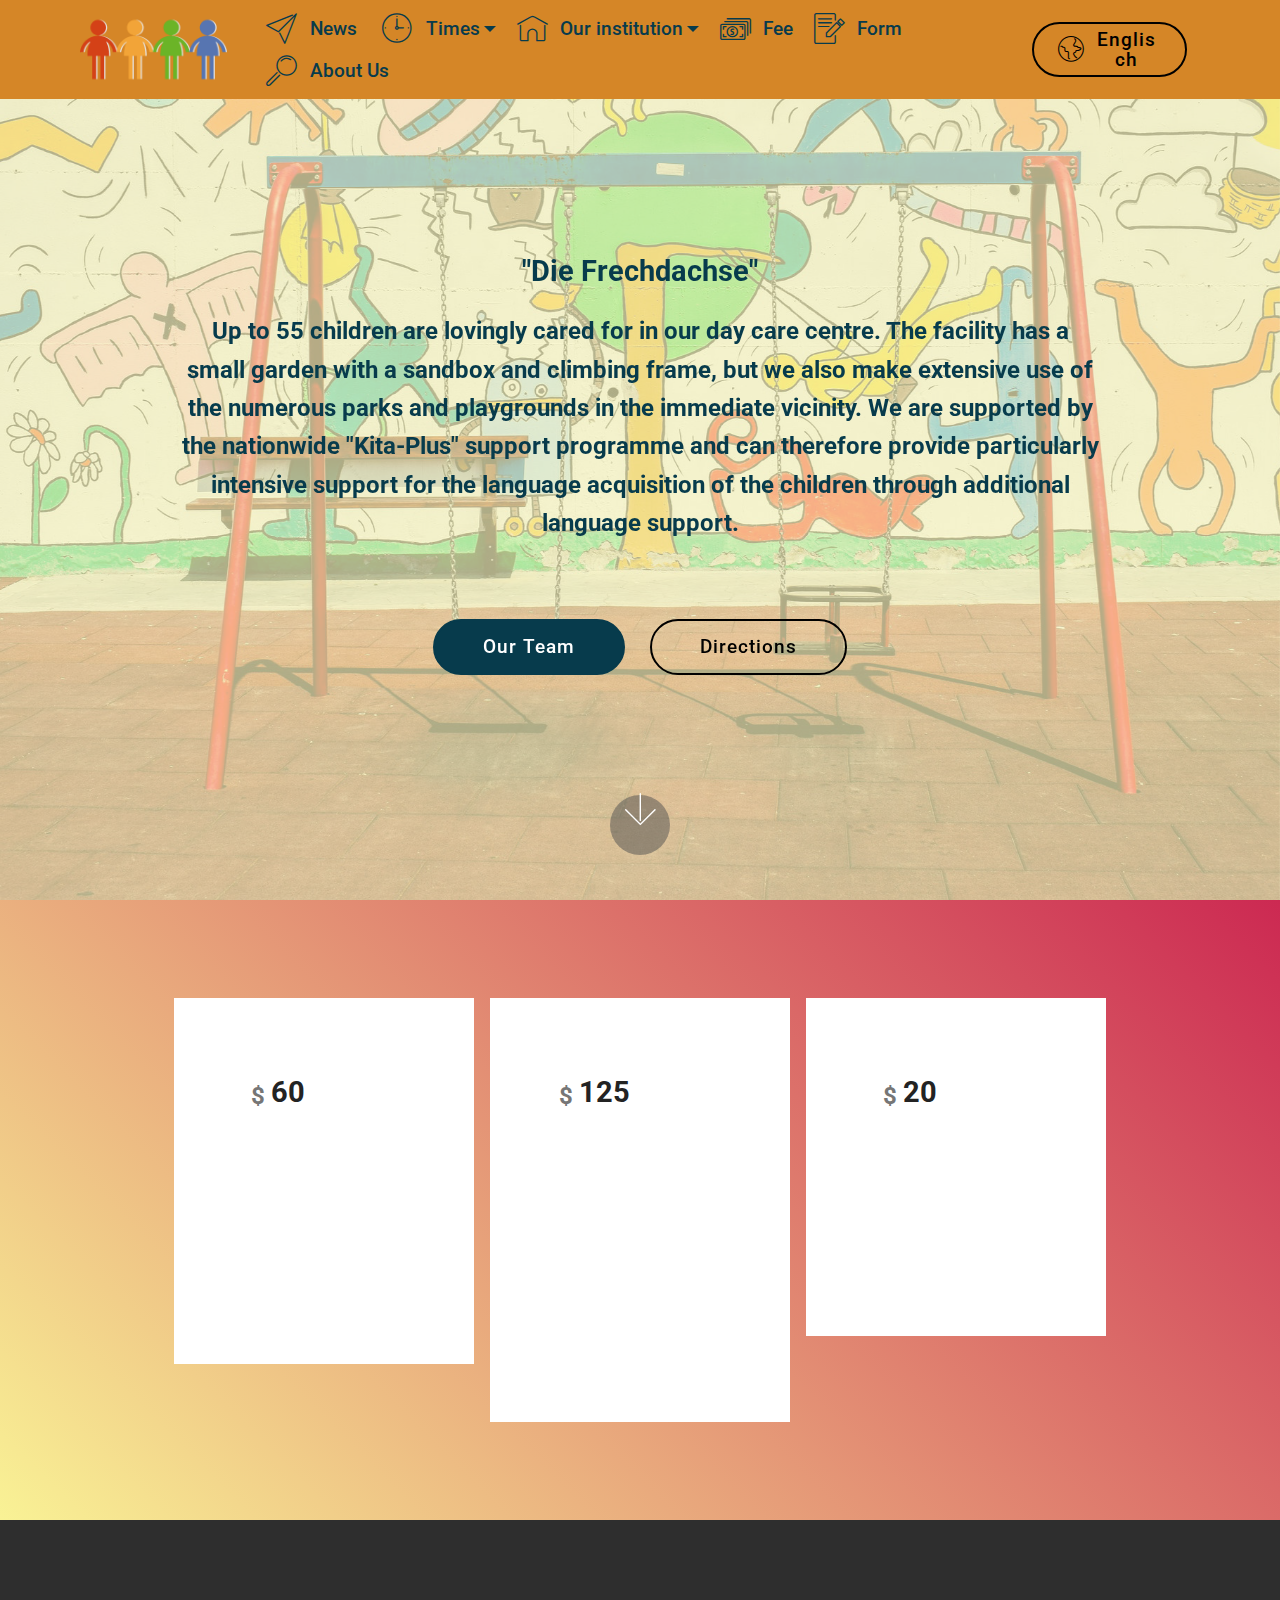
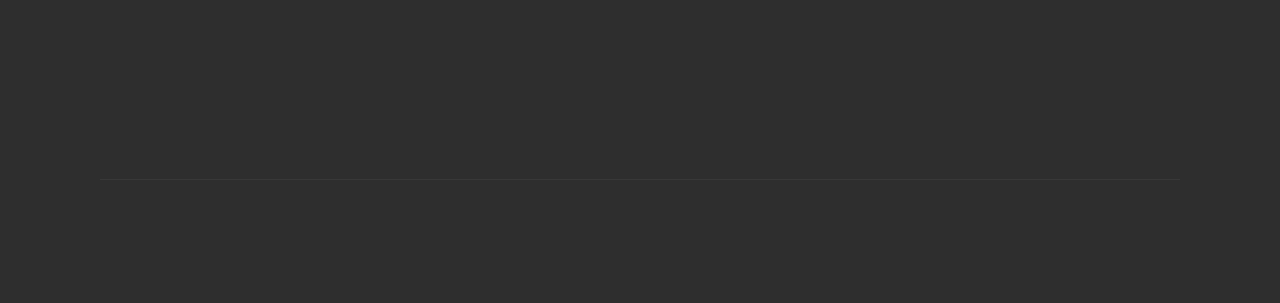
==== index.html @ 017b3588 "create github pages" ====
<!DOCTYPE html>
<html  >
<head>
  <!-- Site made with Mobirise Website Builder v4.11.6, https://mobirise.com -->
  <meta charset="UTF-8">
  <meta http-equiv="X-UA-Compatible" content="IE=edge">
  <meta name="generator" content="Mobirise v4.11.6, mobirise.com">
  <meta name="viewport" content="width=device-width, initial-scale=1, minimum-scale=1">
  <link rel="shortcut icon" href="assets/images/mbr-316x158.png" type="image/x-icon">
  <meta name="description" content="">
  
  <title>Home</title>
  <link rel="stylesheet" href="assets/web/assets/mobirise-icons/mobirise-icons.css">
  <link rel="stylesheet" href="assets/bootstrap/css/bootstrap.min.css">
  <link rel="stylesheet" href="assets/bootstrap/css/bootstrap-grid.min.css">
  <link rel="stylesheet" href="assets/bootstrap/css/bootstrap-reboot.min.css">
  <link rel="stylesheet" href="assets/socicon/css/styles.css">
  <link rel="stylesheet" href="assets/tether/tether.min.css">
  <link rel="stylesheet" href="assets/animatecss/animate.min.css">
  <link rel="stylesheet" href="assets/dropdown/css/style.css">
  <link rel="stylesheet" href="assets/theme/css/style.css">
  <link rel="preload" as="style" href="assets/mobirise/css/mbr-additional.css"><link rel="stylesheet" href="assets/mobirise/css/mbr-additional.css" type="text/css">
  
  
  
</head>
<body>
  <section class="menu cid-qTkzRZLJNu" once="menu" id="menu1-0">

    

    <nav class="navbar navbar-expand beta-menu navbar-dropdown align-items-center navbar-fixed-top navbar-toggleable-sm">
        <button class="navbar-toggler navbar-toggler-right" type="button" data-toggle="collapse" data-target="#navbarSupportedContent" aria-controls="navbarSupportedContent" aria-expanded="false" aria-label="Toggle navigation">
            <div class="hamburger">
                <span></span>
                <span></span>
                <span></span>
                <span></span>
            </div>
        </button>
        <div class="menu-logo">
            <div class="navbar-brand">
                <span class="navbar-logo">
                    <a href="#top">
                         <img src="assets/images/mbr-316x158.png" alt="Mobirise" title="" style="height: 4.6rem;">
                    </a>
                </span>
                
            </div>
        </div>
        <div class="collapse navbar-collapse" id="navbarSupportedContent">
            <ul class="navbar-nav nav-dropdown" data-app-modern-menu="true"><li class="nav-item">
                    <a class="nav-link link text-primary display-4" href="index.html#header2-1"><span class="mbri-paper-plane mbr-iconfont mbr-iconfont-btn"></span>News&nbsp;</a>
                </li><li class="nav-item dropdown"><a class="nav-link link dropdown-toggle text-primary display-4" href="page1.html#pricing-tables3-8" data-toggle="dropdown-submenu" aria-expanded="false"><span class="mbri-clock mbr-iconfont mbr-iconfont-btn"></span>Times</a><div class="dropdown-menu"><a class="dropdown-item text-primary display-4" href="page1.html">Bürozeiten<br></a><a class="dropdown-item text-primary display-4" href="page1.html#pricing-tables3-8">Betreuungszeiten</a><a class="dropdown-item text-primary display-4" href="https://mobirise.com">Schließzeiten</a></div></li><li class="nav-item dropdown"><a class="nav-link link dropdown-toggle text-primary display-4" href="https://mobirise.com" aria-expanded="false" data-toggle="dropdown-submenu"><span class="mbri-home mbr-iconfont mbr-iconfont-btn"></span>Our institution</a><div class="dropdown-menu"><a class="dropdown-item text-primary display-4" href="https://mobirise.com" aria-expanded="false">Beschreibung der Einrichtung und Lage</a><a class="dropdown-item text-primary display-4" href="https://mobirise.com" aria-expanded="false">Pädagogische Konzeption</a><a class="dropdown-item text-primary display-4" href="https://mobirise.com" aria-expanded="false">Verpflegung</a><a class="dropdown-item text-primary display-4" href="https://mobirise.com" aria-expanded="false">Kapazität</a><a class="dropdown-item text-primary display-4" href="https://mobirise.com" aria-expanded="false">Bilingualität</a><a class="dropdown-item text-primary display-4" href="https://mobirise.com" aria-expanded="false">Arbeiten bei uns</a></div></li><li class="nav-item"><a class="nav-link link text-primary display-4" href="index.html#pricing-tables1-6" aria-expanded="false"><span class="mbri-cash mbr-iconfont mbr-iconfont-btn"></span>Fee</a></li><li class="nav-item"><a class="nav-link link text-primary display-4" href="https://mobirise.com" aria-expanded="false"><span class="mbri-edit mbr-iconfont mbr-iconfont-btn"></span>Form</a></li><li class="nav-item"><a class="nav-link link text-primary display-4" href="https://mobirise.com" aria-expanded="false">
                        </a></li>
                <li class="nav-item">
                    <a class="nav-link link text-primary display-4" href="#top"><span class="mbri-search mbr-iconfont mbr-iconfont-btn" style="color: rgb(7, 59, 76);"></span>
                        
                        About Us
                    </a>
                </li></ul>
            <div class="navbar-buttons mbr-section-btn"><a class="btn btn-sm btn-primary-outline display-4" href="https://mobirise.com"><span class="mbri-globe mbr-iconfont mbr-iconfont-btn"></span>
                    
                    Englisch</a></div>
        </div>
    </nav>
</section>

<section class="engine"><a href="https://mobirise.info/m">web design templates</a></section><section class="cid-qTkA127IK8 mbr-fullscreen mbr-parallax-background" id="header2-1">

    

    <div class="mbr-overlay" style="opacity: 0.7; background-color: rgb(247, 243, 189);"></div>

    <div class="container align-center">
        <div class="row justify-content-md-center">
            <div class="mbr-white col-md-10">
                <h1 class="mbr-section-title mbr-bold pb-3 mbr-fonts-style display-1"><br>"Die Frechdachse"</h1>
                
                <p class="mbr-text pb-3 mbr-fonts-style display-5"><strong>Up to 55 children are lovingly cared for in our day care centre. The facility has a small garden with a sandbox and climbing frame, but we also make extensive use of the numerous parks and playgrounds in the immediate vicinity. We are supported by the nationwide "Kita-Plus" support programme and can therefore provide particularly intensive support for the language acquisition of the children through additional language support.<br></strong><br></p>
                <div class="mbr-section-btn"><a class="btn btn-md btn-primary display-4" href="https://mobirise.com">Our Team</a> <a class="btn btn-md btn-primary-outline display-4" href="https://mobirise.com">Directions</a></div>
            </div>
        </div>
    </div>
    <div class="mbr-arrow hidden-sm-down" aria-hidden="true">
        <a href="#next">
            <i class="mbri-down mbr-iconfont"></i>
        </a>
    </div>
</section>

<section class="pricing-table1 cid-rNrJ2rn2WE" id="pricing-tables1-6">

    

    
    <div class="container">
        <div class="media-container-row">

            <div class="plan col-12 mx-2 my-2 justify-content-center col-lg-4">
                <div class="plan-header text-center pt-5">
                    <h3 class="plan-title mbr-fonts-style display-5">
                        Vormittag</h3>
                    <div class="plan-price">
                        <span class="price-value mbr-fonts-style display-5">
                            $
                        </span>
                        <span class="price-figure mbr-fonts-style display-1">60</span>
                        <small class="price-term mbr-fonts-style display-7">
                            pro Monat
                        </small>
                    </div>
                </div>
                <div class="plan-body pb-5">
                    <div class="plan-list align-center">
                        <ul class="list-group list-group-flush mbr-fonts-style display-7">
                            <li class="list-group-item"><span style="font-size: 1.2rem;">+ Frühstück<br></span>+ Betreuung<br>+ Bastelgeld</li>
                        </ul>
                    </div>
                    <div class="mbr-section-btn text-center pt-4">
                        <a href="https://mobirise.co" class="btn btn-primary display-4">JETZT KAUFEN</a>
                    </div>
                </div>
            </div>

            <div class="plan col-12 mx-2 my-2 justify-content-center col-lg-4">
                <div class="plan-header text-center pt-5">
                    <h3 class="plan-title mbr-fonts-style display-5">
                        Ganztag</h3>
                    <div class="plan-price">
                        <span class="price-value mbr-fonts-style display-5">
                            $
                        </span>
                        <span class="price-figure mbr-fonts-style display-1">125</span>
                        <small class="price-term mbr-fonts-style display-7">
                            pro Monat</small>
                    </div>
                </div>
                <div class="plan-body pb-5">
                    <div class="plan-list align-center">
                        <ul class="list-group list-group-flush mbr-fonts-style display-7">
                            <li class="list-group-item">+ Frühstück<br>+ Mittagessen<br>+ Snacks<br>+ Betreuung<br>+ Bastelgeld</li>
                        </ul>
                    </div>
                    <div class="mbr-section-btn text-center pt-4">
                        <a href="https://mobirise.co" class="btn btn-primary display-4">JETZT KAUFEN</a>
                    </div>
                </div>
            </div>

            <div class="plan col-12 mx-2 my-2 justify-content-center col-lg-4">
                <div class="plan-header text-center pt-5">
                    <h3 class="plan-title mbr-fonts-style display-5">
                        Früh- &amp; Spätbetreuung</h3>
                    <div class="plan-price">
                        <span class="price-value mbr-fonts-style display-5">
                            $
                        </span>
                        <span class="price-figure mbr-fonts-style display-1">20</span>
                        <small class="price-term mbr-fonts-style display-7">
                            pro Monat</small>
                    </div>
                </div>
                <div class="plan-body pb-5">
                    <div class="plan-list align-center">
                        <ul class="list-group list-group-flush mbr-fonts-style display-7">
                            <li class="list-group-item">+ Snack<br>+ Betreuung</li>
                        </ul>
                    </div>
                    <div class="mbr-section-btn text-center pt-4">
                        <a href="https://mobirise.co" class="btn btn-primary display-4">JETZT KAUFEN</a>
                    </div>
                </div>
            </div>

            
        </div>
    </div>
</section>

<section class="cid-qTkAaeaxX5" id="footer1-2">

    

    

    <div class="container">
        <div class="media-container-row content text-white">
            <div class="col-12 col-md-3">
                <div class="media-wrap">
                    <a href="https://mobirise.com/">
                        <img src="assets/images/kindergarten-logo-vorlagen-56473-274.jpg-bilder-freistellen-online.de-192x153.png" alt="Mobirise" title="">
                    </a>
                </div>
            </div>
            <div class="col-12 col-md-3 mbr-fonts-style display-7">
                <h5 class="pb-3">
                    Address
                </h5>
                <p class="mbr-text">
                    1234 Street Name
                    <br>City, AA 99999
                </p>
            </div>
            <div class="col-12 col-md-3 mbr-fonts-style display-7">
                <h5 class="pb-3">
                    Contacts
                </h5>
                <p class="mbr-text">
                    Email: support@mobirise.com
                    <br>Phone: +1 (0) 000 0000 001
                    <br>Fax: +1 (0) 000 0000 002
                </p>
            </div>
            <div class="col-12 col-md-3 mbr-fonts-style display-7">
                <h5 class="pb-3"></h5>
                <p class="mbr-text"></p>
            </div>
        </div>
        <div class="footer-lower">
            <div class="media-container-row">
                <div class="col-sm-12">
                    <hr>
                </div>
            </div>
            <div class="media-container-row mbr-white">
                <div class="col-sm-6 copyright">
                    <p class="mbr-text mbr-fonts-style display-7">
                        © Copyright 2017 Mobirise - All Rights Reserved
                    </p>
                </div>
                <div class="col-md-6">
                    <div class="social-list align-right">
                        <div class="soc-item">
                            <a href="https://twitter.com/mobirise" target="_blank">
                                <span class="socicon-twitter socicon mbr-iconfont mbr-iconfont-social"></span>
                            </a>
                        </div>
                        <div class="soc-item">
                            <a href="https://www.facebook.com/pages/Mobirise/1616226671953247" target="_blank">
                                <span class="socicon-facebook socicon mbr-iconfont mbr-iconfont-social"></span>
                            </a>
                        </div>
                        <div class="soc-item">
                            <a href="https://www.youtube.com/c/mobirise" target="_blank">
                                <span class="socicon-youtube socicon mbr-iconfont mbr-iconfont-social"></span>
                            </a>
                        </div>
                        <div class="soc-item">
                            <a href="https://instagram.com/mobirise" target="_blank">
                                <span class="socicon-instagram socicon mbr-iconfont mbr-iconfont-social"></span>
                            </a>
                        </div>
                        <div class="soc-item">
                            <a href="https://plus.google.com/u/0/+Mobirise" target="_blank">
                                <span class="socicon-googleplus socicon mbr-iconfont mbr-iconfont-social"></span>
                            </a>
                        </div>
                        <div class="soc-item">
                            <a href="https://www.behance.net/Mobirise" target="_blank">
                                <span class="socicon-behance socicon mbr-iconfont mbr-iconfont-social"></span>
                            </a>
                        </div>
                    </div>
                </div>
            </div>
        </div>
    </div>
</section>


  <script src="assets/web/assets/jquery/jquery.min.js"></script>
  <script src="assets/popper/popper.min.js"></script>
  <script src="assets/bootstrap/js/bootstrap.min.js"></script>
  <script src="assets/smoothscroll/smooth-scroll.js"></script>
  <script src="assets/tether/tether.min.js"></script>
  <script src="assets/touchswipe/jquery.touch-swipe.min.js"></script>
  <script src="assets/viewportchecker/jquery.viewportchecker.js"></script>
  <script src="assets/parallax/jarallax.min.js"></script>
  <script src="assets/dropdown/js/nav-dropdown.js"></script>
  <script src="assets/dropdown/js/navbar-dropdown.js"></script>
  <script src="assets/theme/js/script.js"></script>
  
  
 <div id="scrollToTop" class="scrollToTop mbr-arrow-up"><a style="text-align: center;"><i class="mbr-arrow-up-icon mbr-arrow-up-icon-cm cm-icon cm-icon-smallarrow-up"></i></a></div>
    <input name="animation" type="hidden">
  </body>
</html>
---- assets/web/assets/mobirise-icons/mobirise-icons.css ----
@font-face {
  font-family: 'MobiriseIcons';
  src:  url('mobirise-icons.eot?spat4u');
  src:  url('mobirise-icons.eot?spat4u#iefix') format('embedded-opentype'),
    url('mobirise-icons.ttf?spat4u') format('truetype'),
    url('mobirise-icons.woff?spat4u') format('woff'),
    url('mobirise-icons.svg?spat4u#MobiriseIcons') format('svg');
  font-weight: normal;
  font-style: normal;
  font-display: swap;
}

[class^="mbri-"], [class*=" mbri-"] {
  /* use !important to prevent issues with browser extensions that change fonts */
  font-family: MobiriseIcons !important;
  speak: none;
  font-style: normal;
  font-weight: normal;
  font-variant: normal;
  text-transform: none;
  line-height: 1;

  /* Better Font Rendering =========== */
  -webkit-font-smoothing: antialiased;
  -moz-osx-font-smoothing: grayscale;
}

.mbri-add-submenu:before {
  content: "\e900";
}
.mbri-alert:before {
  content: "\e901";
}
.mbri-align-center:before {
  content: "\e902";
}
.mbri-align-justify:before {
  content: "\e903";
}
.mbri-align-left:before {
  content: "\e904";
}
.mbri-align-right:before {
  content: "\e905";
}
.mbri-android:before {
  content: "\e906";
}
.mbri-apple:before {
  content: "\e907";
}
.mbri-arrow-down:before {
  content: "\e908";
}
.mbri-arrow-next:before {
  content: "\e909";
}
.mbri-arrow-prev:before {
  content: "\e90a";
}
.mbri-arrow-up:before {
  content: "\e90b";
}
.mbri-bold:before {
  content: "\e90c";
}
.mbri-bookmark:before {
  content: "\e90d";
}
.mbri-bootstrap:before {
  content: "\e90e";
}
.mbri-briefcase:before {
  content: "\e90f";
}
.mbri-browse:before {
  content: "\e910";
}
.mbri-bulleted-list:before {
  content: "\e911";
}
.mbri-calendar:before {
  content: "\e912";
}
.mbri-camera:before {
  content: "\e913";
}
.mbri-cart-add:before {
  content: "\e914";
}
.mbri-cart-full:before {
  content: "\e915";
}
.mbri-cash:before {
  content: "\e916";
}
.mbri-change-style:before {
  content: "\e917";
}
.mbri-chat:before {
  content: "\e918";
}
.mbri-clock:before {
  content: "\e919";
}
.mbri-close:before {
  content: "\e91a";
}
.mbri-cloud:before {
  content: "\e91b";
}
.mbri-code:before {
  content: "\e91c";
}
.mbri-contact-form:before {
  content: "\e91d";
}
.mbri-credit-card:before {
  content: "\e91e";
}
.mbri-cursor-click:before {
  content: "\e91f";
}
.mbri-cust-feedback:before {
  content: "\e920";
}
.mbri-database:before {
  content: "\e921";
}
.mbri-delivery:before {
  content: "\e922";
}
.mbri-desktop:before {
  content: "\e923";
}
.mbri-devices:before {
  content: "\e924";
}
.mbri-down:before {
  content: "\e925";
}
.mbri-download:before {
  content: "\e989";
}
.mbri-drag-n-drop:before {
  content: "\e927";
}
.mbri-drag-n-drop2:before {
  content: "\e928";
}
.mbri-edit:before {
  content: "\e929";
}
.mbri-edit2:before {
  content: "\e92a";
}
.mbri-error:before {
  content: "\e92b";
}
.mbri-extension:before {
  content: "\e92c";
}
.mbri-features:before {
  content: "\e92d";
}
.mbri-file:before {
  content: "\e92e";
}
.mbri-flag:before {
  content: "\e92f";
}
.mbri-folder:before {
  content: "\e930";
}
.mbri-gift:before {
  content: "\e931";
}
.mbri-github:before {
  content: "\e932";
}
.mbri-globe:before {
  content: "\e933";
}
.mbri-globe-2:before {
  content: "\e934";
}
.mbri-growing-chart:before {
  content: "\e935";
}
.mbri-hearth:before {
  content: "\e936";
}
.mbri-help:before {
  content: "\e937";
}
.mbri-home:before {
  content: "\e938";
}
.mbri-hot-cup:before {
  content: "\e939";
}
.mbri-idea:before {
  content: "\e93a";
}
.mbri-image-gallery:before {
  content: "\e93b";
}
.mbri-image-slider:before {
  content: "\e93c";
}
.mbri-info:before {
  content: "\e93d";
}
.mbri-italic:before {
  content: "\e93e";
}
.mbri-key:before {
  content: "\e93f";
}
.mbri-laptop:before {
  content: "\e940";
}
.mbri-layers:before {
  content: "\e941";
}
.mbri-left-right:before {
  content: "\e942";
}
.mbri-left:before {
  content: "\e943";
}
.mbri-letter:before {
  content: "\e944";
}
.mbri-like:before {
  content: "\e945";
}
.mbri-link:before {
  content: "\e946";
}
.mbri-lock:before {
  content: "\e947";
}
.mbri-login:before {
  content: "\e948";
}
.mbri-logout:before {
  content: "\e949";
}
.mbri-magic-stick:before {
  content: "\e94a";
}
.mbri-map-pin:before {
  content: "\e94b";
}
.mbri-menu:before {
  content: "\e94c";
}
.mbri-mobile:before {
  content: "\e94d";
}
.mbri-mobile2:before {
  content: "\e94e";
}
.mbri-mobirise:before {
  content: "\e94f";
}
.mbri-more-horizontal:before {
  content: "\e950";
}
.mbri-more-vertical:before {
  content: "\e951";
}
.mbri-music:before {
  content: "\e952";
}
.mbri-new-file:before {
  content: "\e953";
}
.mbri-numbered-list:before {
  content: "\e954";
}
.mbri-opened-folder:before {
  content: "\e955";
}
.mbri-pages:before {
  content: "\e956";
}
.mbri-paper-plane:before {
  content: "\e957";
}
.mbri-paperclip:before {
  content: "\e958";
}
.mbri-photo:before {
  content: "\e959";
}
.mbri-photos:before {
  content: "\e95a";
}
.mbri-pin:before {
  content: "\e95b";
}
.mbri-play:before {
  content: "\e95c";
}
.mbri-plus:before {
  content: "\e95d";
}
.mbri-preview:before {
  content: "\e95e";
}
.mbri-print:before {
  content: "\e95f";
}
.mbri-protect:before {
  content: "\e960";
}
.mbri-question:before {
  content: "\e961";
}
.mbri-quote-left:before {
  content: "\e962";
}
.mbri-quote-right:before {
  content: "\e963";
}
.mbri-refresh:before {
  content: "\e964";
}
.mbri-responsive:before {
  content: "\e965";
}
.mbri-right:before {
  content: "\e966";
}
.mbri-rocket:before {
  content: "\e967";
}
.mbri-sad-face:before {
  content: "\e968";
}
.mbri-sale:before {
  content: "\e969";
}
.mbri-save:before {
  content: "\e96a";
}
.mbri-search:before {
  content: "\e96b";
}
.mbri-setting:before {
  content: "\e96c";
}
.mbri-setting2:before {
  content: "\e96d";
}
.mbri-setting3:before {
  content: "\e96e";
}
.mbri-share:before {
  content: "\e96f";
}
.mbri-shopping-bag:before {
  content: "\e970";
}
.mbri-shopping-basket:before {
  content: "\e971";
}
.mbri-shopping-cart:before {
  content: "\e972";
}
.mbri-sites:before {
  content: "\e973";
}
.mbri-smile-face:before {
  content: "\e974";
}
.mbri-speed:before {
  content: "\e975";
}
.mbri-star:before {
  content: "\e976";
}
.mbri-success:before {
  content: "\e977";
}
.mbri-sun:before {
  content: "\e978";
}
.mbri-sun2:before {
  content: "\e979";
}
.mbri-tablet:before {
  content: "\e97a";
}
.mbri-tablet-vertical:before {
  content: "\e97b";
}
.mbri-target:before {
  content: "\e97c";
}
.mbri-timer:before {
  content: "\e97d";
}
.mbri-to-ftp:before {
  content: "\e97e";
}
.mbri-to-local-drive:before {
  content: "\e97f";
}
.mbri-touch-swipe:before {
  content: "\e980";
}
.mbri-touch:before {
  content: "\e981";
}
.mbri-trash:before {
  content: "\e982";
}
.mbri-underline:before {
  content: "\e983";
}
.mbri-unlink:before {
  content: "\e984";
}
.mbri-unlock:before {
  content: "\e985";
}
.mbri-up-down:before {
  content: "\e986";
}
.mbri-up:before {
  content: "\e987";
}
.mbri-update:before {
  content: "\e988";
}
.mbri-upload:before {
 content: "\e926"; 
}
.mbri-user:before {
  content: "\e98a";
}
.mbri-user2:before {
  content: "\e98b";
}
.mbri-users:before {
  content: "\e98c";
}
.mbri-video:before {
  content: "\e98d";
}
.mbri-video-play:before {
  content: "\e98e";
}
.mbri-watch:before {
  content: "\e98f";
}
.mbri-website-theme:before {
  content: "\e990";
}
.mbri-wifi:before {
  content: "\e991";
}
.mbri-windows:before {
  content: "\e992";
}
.mbri-zoom-out:before {
  content: "\e993";
}
.mbri-redo:before {
  content: "\e994";
}
.mbri-undo:before {
  content: "\e995";
}
---- assets/socicon/css/styles.css ----
@charset "UTF-8";

@font-face {
  font-family: "socicon";
  src:url("../fonts/socicon.eot");
  src:url("../fonts/socicon.eot?#iefix") format("embedded-opentype"),
    url("../fonts/socicon.woff") format("woff"),
    url("../fonts/socicon.ttf") format("truetype"),
    url("../fonts/socicon.svg#socicon") format("svg");
  font-weight: normal;
  font-style: normal;
  font-display:swap;
}

[data-icon]:before {
  font-family: "socicon" !important;
  content: attr(data-icon);
  font-style: normal !important;
  font-weight: normal !important;
  font-variant: normal !important;
  text-transform: none !important;
  speak: none;
  line-height: 1;
  -webkit-font-smoothing: antialiased;
  -moz-osx-font-smoothing: grayscale;
}

[class^="socicon-"]:before,
[class*=" socicon-"]:before {
  font-family: "socicon" !important;
  font-style: normal !important;
  font-weight: normal !important;
  font-variant: normal !important;
  text-transform: none !important;
  speak: none;
  line-height: 1;
  -webkit-font-smoothing: antialiased;
  -moz-osx-font-smoothing: grayscale;
}

.socicon-modelmayhem:before {
  content: "\e000";
}
.socicon-mixcloud:before {
  content: "\e001";
}
.socicon-drupal:before {
  content: "\e002";
}
.socicon-swarm:before {
  content: "\e003";
}
.socicon-istock:before {
  content: "\e004";
}
.socicon-yammer:before {
  content: "\e005";
}
.socicon-ello:before {
  content: "\e006";
}
.socicon-stackoverflow:before {
  content: "\e007";
}
.socicon-persona:before {
  content: "\e008";
}
.socicon-triplej:before {
  content: "\e009";
}
.socicon-houzz:before {
  content: "\e00a";
}
.socicon-rss:before {
  content: "\e00b";
}
.socicon-paypal:before {
  content: "\e00c";
}
.socicon-odnoklassniki:before {
  content: "\e00d";
}
.socicon-airbnb:before {
  content: "\e00e";
}
.socicon-periscope:before {
  content: "\e00f";
}
.socicon-outlook:before {
  content: "\e010";
}
.socicon-coderwall:before {
  content: "\e011";
}
.socicon-tripadvisor:before {
  content: "\e012";
}
.socicon-appnet:before {
  content: "\e013";
}
.socicon-goodreads:before {
  content: "\e014";
}
.socicon-tripit:before {
  content: "\e015";
}
.socicon-lanyrd:before {
  content: "\e016";
}
.socicon-slideshare:before {
  content: "\e017";
}
.socicon-buffer:before {
  content: "\e018";
}
.socicon-disqus:before {
  content: "\e019";
}
.socicon-vkontakte:before {
  content: "\e01a";
}
.socicon-whatsapp:before {
  content: "\e01b";
}
.socicon-patreon:before {
  content: "\e01c";
}
.socicon-storehouse:before {
  content: "\e01d";
}
.socicon-pocket:before {
  content: "\e01e";
}
.socicon-mail:before {
  content: "\e01f";
}
.socicon-blogger:before {
  content: "\e020";
}
.socicon-technorati:before {
  content: "\e021";
}
.socicon-reddit:before {
  content: "\e022";
}
.socicon-dribbble:before {
  content: "\e023";
}
.socicon-stumbleupon:before {
  content: "\e024";
}
.socicon-digg:before {
  content: "\e025";
}
.socicon-envato:before {
  content: "\e026";
}
.socicon-behance:before {
  content: "\e027";
}
.socicon-delicious:before {
  content: "\e028";
}
.socicon-deviantart:before {
  content: "\e029";
}
.socicon-forrst:before {
  content: "\e02a";
}
.socicon-play:before {
  content: "\e02b";
}
.socicon-zerply:before {
  content: "\e02c";
}
.socicon-wikipedia:before {
  content: "\e02d";
}
.socicon-apple:before {
  content: "\e02e";
}
.socicon-flattr:before {
  content: "\e02f";
}
.socicon-github:before {
  content: "\e030";
}
.socicon-renren:before {
  content: "\e031";
}
.socicon-friendfeed:before {
  content: "\e032";
}
.socicon-newsvine:before {
  content: "\e033";
}
.socicon-identica:before {
  content: "\e034";
}
.socicon-bebo:before {
  content: "\e035";
}
.socicon-zynga:before {
  content: "\e036";
}
.socicon-steam:before {
  content: "\e037";
}
.socicon-xbox:before {
  content: "\e038";
}
.socicon-windows:before {
  content: "\e039";
}
.socicon-qq:before {
  content: "\e03a";
}
.socicon-douban:before {
  content: "\e03b";
}
.socicon-meetup:before {
  content: "\e03c";
}
.socicon-playstation:before {
  content: "\e03d";
}
.socicon-android:before {
  content: "\e03e";
}
.socicon-snapchat:before {
  content: "\e03f";
}
.socicon-twitter:before {
  content: "\e040";
}
.socicon-facebook:before {
  content: "\e041";
}
.socicon-googleplus:before {
  content: "\e042";
}
.socicon-pinterest:before {
  content: "\e043";
}
.socicon-foursquare:before {
  content: "\e044";
}
.socicon-yahoo:before {
  content: "\e045";
}
.socicon-skype:before {
  content: "\e046";
}
.socicon-yelp:before {
  content: "\e047";
}
.socicon-feedburner:before {
  content: "\e048";
}
.socicon-linkedin:before {
  content: "\e049";
}
.socicon-viadeo:before {
  content: "\e04a";
}
.socicon-xing:before {
  content: "\e04b";
}
.socicon-myspace:before {
  content: "\e04c";
}
.socicon-soundcloud:before {
  content: "\e04d";
}
.socicon-spotify:before {
  content: "\e04e";
}
.socicon-grooveshark:before {
  content: "\e04f";
}
.socicon-lastfm:before {
  content: "\e050";
}
.socicon-youtube:before {
  content: "\e051";
}
.socicon-vimeo:before {
  content: "\e052";
}
.socicon-dailymotion:before {
  content: "\e053";
}
.socicon-vine:before {
  content: "\e054";
}
.socicon-flickr:before {
  content: "\e055";
}
.socicon-500px:before {
  content: "\e056";
}
.socicon-wordpress:before {
  content: "\e058";
}
.socicon-tumblr:before {
  content: "\e059";
}
.socicon-twitch:before {
  content: "\e05a";
}
.socicon-8tracks:before {
  content: "\e05b";
}
.socicon-amazon:before {
  content: "\e05c";
}
.socicon-icq:before {
  content: "\e05d";
}
.socicon-smugmug:before {
  content: "\e05e";
}
.socicon-ravelry:before {
  content: "\e05f";
}
.socicon-weibo:before {
  content: "\e060";
}
.socicon-baidu:before {
  content: "\e061";
}
.socicon-angellist:before {
  content: "\e062";
}
.socicon-ebay:before {
  content: "\e063";
}
.socicon-imdb:before {
  content: "\e064";
}
.socicon-stayfriends:before {
  content: "\e065";
}
.socicon-residentadvisor:before {
  content: "\e066";
}
.socicon-google:before {
  content: "\e067";
}
.socicon-yandex:before {
  content: "\e068";
}
.socicon-sharethis:before {
  content: "\e069";
}
.socicon-bandcamp:before {
  content: "\e06a";
}
.socicon-itunes:before {
  content: "\e06b";
}
.socicon-deezer:before {
  content: "\e06c";
}
.socicon-telegram:before {
  content: "\e06e";
}
.socicon-openid:before {
  content: "\e06f";
}
.socicon-amplement:before {
  content: "\e070";
}
.socicon-viber:before {
  content: "\e071";
}
.socicon-zomato:before {
  content: "\e072";
}
.socicon-draugiem:before {
  content: "\e074";
}
.socicon-endomodo:before {
  content: "\e075";
}
.socicon-filmweb:before {
  content: "\e076";
}
.socicon-stackexchange:before {
  content: "\e077";
}
.socicon-wykop:before {
  content: "\e078";
}
.socicon-teamspeak:before {
  content: "\e079";
}
.socicon-teamviewer:before {
  content: "\e07a";
}
.socicon-ventrilo:before {
  content: "\e07b";
}
.socicon-younow:before {
  content: "\e07c";
}
.socicon-raidcall:before {
  content: "\e07d";
}
.socicon-mumble:before {
  content: "\e07e";
}
.socicon-medium:before {
  content: "\e06d";
}
.socicon-bebee:before {
  content: "\e07f";
}
.socicon-hitbox:before {
  content: "\e080";
}
.socicon-reverbnation:before {
  content: "\e081";
}
.socicon-formulr:before {
  content: "\e082";
}
.socicon-instagram:before {
  content: "\e057";
}
.socicon-battlenet:before {
  content: "\e083";
}
.socicon-chrome:before {
  content: "\e084";
}
.socicon-discord:before {
  content: "\e086";
}
.socicon-issuu:before {
  content: "\e087";
}
.socicon-macos:before {
  content: "\e088";
}
.socicon-firefox:before {
  content: "\e089";
}
.socicon-opera:before {
  content: "\e08d";
}
.socicon-keybase:before {
  content: "\e090";
}
.socicon-alliance:before {
  content: "\e091";
}
.socicon-livejournal:before {
  content: "\e092";
}
.socicon-googlephotos:before {
  content: "\e093";
}
.socicon-horde:before {
  content: "\e094";
}
.socicon-etsy:before {
  content: "\e095";
}
.socicon-zapier:before {
  content: "\e096";
}
.socicon-google-scholar:before {
  content: "\e097";
}
.socicon-researchgate:before {
  content: "\e098";
}
.socicon-wechat:before {
  content: "\e099";
}
.socicon-strava:before {
  content: "\e09a";
}
.socicon-line:before {
  content: "\e09b";
}
.socicon-lyft:before {
  content: "\e09c";
}
.socicon-uber:before {
  content: "\e09d";
}
.socicon-songkick:before {
  content: "\e09e";
}
.socicon-viewbug:before {
  content: "\e09f";
}
.socicon-googlegroups:before {
  content: "\e0a0";
}
.socicon-quora:before {
  content: "\e073";
}
.socicon-diablo:before {
  content: "\e085";
}
.socicon-blizzard:before {
  content: "\e0a1";
}
.socicon-hearthstone:before {
  content: "\e08b";
}
.socicon-heroes:before {
  content: "\e08a";
}
.socicon-overwatch:before {
  content: "\e08c";
}
.socicon-warcraft:before {
  content: "\e08e";
}
.socicon-starcraft:before {
  content: "\e08f";
}
.socicon-beam:before {
  content: "\e0a2";
}
.socicon-curse:before {
  content: "\e0a3";
}
.socicon-player:before {
  content: "\e0a4";
}
.socicon-streamjar:before {
  content: "\e0a5";
}
.socicon-nintendo:before {
  content: "\e0a6";
}
.socicon-hellocoton:before {
  content: "\e0a7";
}
---- assets/dropdown/css/style.css ----
.navbar-dropdown {
  left: 0;
  padding: 0;
  position: absolute;
  right: 0;
  top: 0;
  transition: all 0.45s ease;
  z-index: 1030;
  background: #282828; }
  .navbar-dropdown .navbar-logo {
    margin-right: 0.8rem;
    transition: margin 0.3s ease-in-out;
    vertical-align: middle; }
    .navbar-dropdown .navbar-logo img {
      height: 3.125rem;
      transition: all 0.3s ease-in-out; }
    .navbar-dropdown .navbar-logo.mbr-iconfont {
      font-size: 3.125rem;
      line-height: 3.125rem; }
  .navbar-dropdown .navbar-caption {
    font-weight: 700;
    white-space: normal;
    vertical-align: -4px;
    line-height: 3.125rem !important; }
    .navbar-dropdown .navbar-caption, .navbar-dropdown .navbar-caption:hover {
      color: inherit;
      text-decoration: none; }
  .navbar-dropdown .mbr-iconfont + .navbar-caption {
    vertical-align: -1px; }
  .navbar-dropdown.navbar-fixed-top {
    position: fixed; }
  .navbar-dropdown .navbar-brand span {
    vertical-align: -4px; }
  .navbar-dropdown.bg-color.transparent {
    background: none; }
  .navbar-dropdown.navbar-short .navbar-brand {
    padding: 0.625rem 0; }
    .navbar-dropdown.navbar-short .navbar-brand span {
      vertical-align: -1px; }
  .navbar-dropdown.navbar-short .navbar-caption {
    line-height: 2.375rem !important;
    vertical-align: -2px; }
  .navbar-dropdown.navbar-short .navbar-logo {
    margin-right: 0.5rem; }
    .navbar-dropdown.navbar-short .navbar-logo img {
      height: 2.375rem; }
    .navbar-dropdown.navbar-short .navbar-logo.mbr-iconfont {
      font-size: 2.375rem;
      line-height: 2.375rem; }
  .navbar-dropdown.navbar-short .mbr-table-cell {
    height: 3.625rem; }
  .navbar-dropdown .navbar-close {
    left: 0.6875rem;
    position: fixed;
    top: 0.75rem;
    z-index: 1000; }
  .navbar-dropdown .hamburger-icon {
    content: "";
    display: inline-block;
    vertical-align: middle;
    width: 16px;
    -webkit-box-shadow: 0 -6px 0 1px #282828,0 0 0 1px #282828,0 6px 0 1px #282828;
    -moz-box-shadow: 0 -6px 0 1px #282828,0 0 0 1px #282828,0 6px 0 1px #282828;
    box-shadow: 0 -6px 0 1px #282828,0 0 0 1px #282828,0 6px 0 1px #282828; }

.dropdown-menu .dropdown-toggle[data-toggle="dropdown-submenu"]::after {
  border-bottom: 0.35em solid transparent;
  border-left: 0.35em solid;
  border-right: 0;
  border-top: 0.35em solid transparent;
  margin-left: 0.3rem; }

.dropdown-menu .dropdown-item:focus {
  outline: 0; }

.nav-dropdown {
  font-size: 0.75rem;
  font-weight: 500;
  height: auto !important; }
  .nav-dropdown .nav-btn {
    padding-left: 1rem; }
  .nav-dropdown .link {
    margin: .667em 1.667em;
    font-weight: 500;
    padding: 0;
    transition: color .2s ease-in-out; }
    .nav-dropdown .link.dropdown-toggle {
      margin-right: 2.583em; }
      .nav-dropdown .link.dropdown-toggle::after {
        margin-left: .25rem;
        border-top: 0.35em solid;
        border-right: 0.35em solid transparent;
        border-left: 0.35em solid transparent;
        border-bottom: 0; }
      .nav-dropdown .link.dropdown-toggle[aria-expanded="true"] {
        margin: 0;
        padding: 0.667em 3.263em  0.667em 1.667em; }
  .nav-dropdown .link::after,
  .nav-dropdown .dropdown-item::after {
    color: inherit; }
  .nav-dropdown .btn {
    font-size: 0.75rem;
    font-weight: 700;
    letter-spacing: 0;
    margin-bottom: 0;
    padding-left: 1.25rem;
    padding-right: 1.25rem; }
  .nav-dropdown .dropdown-menu {
    border-radius: 0;
    border: 0;
    left: 0;
    margin: 0;
    padding-bottom: 1.25rem;
    padding-top: 1.25rem;
    position: relative; }
  .nav-dropdown .dropdown-submenu {
    margin-left: 0.125rem;
    top: 0; }
  .nav-dropdown .dropdown-item {
    font-weight: 500;
    line-height: 2;
    padding: 0.3846em 4.615em 0.3846em 1.5385em;
    position: relative;
    transition: color .2s ease-in-out, background-color .2s ease-in-out; }
    .nav-dropdown .dropdown-item::after {
      margin-top: -0.3077em;
      position: absolute;
      right: 1.1538em;
      top: 50%; }
    .nav-dropdown .dropdown-item:focus, .nav-dropdown .dropdown-item:hover {
      background: none; }

@media (max-width: 767px) {
  .nav-dropdown.navbar-toggleable-sm {
    bottom: 0;
    display: none;
    left: 0;
    overflow-x: hidden;
    position: fixed;
    top: 0;
    transform: translateX(-100%);
    -ms-transform: translateX(-100%);
    -webkit-transform: translateX(-100%);
    width: 18.75rem;
    z-index: 999; } }
.nav-dropdown.navbar-toggleable-xl {
  bottom: 0;
  display: none;
  left: 0;
  overflow-x: hidden;
  position: fixed;
  top: 0;
  transform: translateX(-100%);
  -ms-transform: translateX(-100%);
  -webkit-transform: translateX(-100%);
  width: 18.75rem;
  z-index: 999; }

.nav-dropdown-sm {
  display: block !important;
  overflow-x: hidden;
  overflow: auto;
  padding-top: 3.875rem; }
  .nav-dropdown-sm::after {
    content: "";
    display: block;
    height: 3rem;
    width: 100%; }
  .nav-dropdown-sm.collapse.in ~ .navbar-close {
    display: block !important; }
  .nav-dropdown-sm.collapsing, .nav-dropdown-sm.collapse.in {
    transform: translateX(0);
    -ms-transform: translateX(0);
    -webkit-transform: translateX(0);
    transition: all 0.25s ease-out;
    -webkit-transition: all 0.25s ease-out;
    background: #282828; }
  .nav-dropdown-sm.collapsing[aria-expanded="false"] {
    transform: translateX(-100%);
    -ms-transform: translateX(-100%);
    -webkit-transform: translateX(-100%); }
  .nav-dropdown-sm .nav-item {
    display: block;
    margin-left: 0 !important;
    padding-left: 0; }
  .nav-dropdown-sm .link,
  .nav-dropdown-sm .dropdown-item {
    border-top: 1px dotted rgba(255, 255, 255, 0.1);
    font-size: 0.8125rem;
    line-height: 1.6;
    margin: 0 !important;
    padding: 0.875rem 2.4rem 0.875rem 1.5625rem !important;
    position: relative;
    white-space: normal; }
    .nav-dropdown-sm .link:focus, .nav-dropdown-sm .link:hover,
    .nav-dropdown-sm .dropdown-item:focus,
    .nav-dropdown-sm .dropdown-item:hover {
      background: rgba(0, 0, 0, 0.2) !important;
      color: #c0a375; }
  .nav-dropdown-sm .nav-btn {
    position: relative;
    padding: 1.5625rem 1.5625rem 0 1.5625rem; }
    .nav-dropdown-sm .nav-btn::before {
      border-top: 1px dotted rgba(255, 255, 255, 0.1);
      content: "";
      left: 0;
      position: absolute;
      top: 0;
      width: 100%; }
    .nav-dropdown-sm .nav-btn + .nav-btn {
      padding-top: 0.625rem; }
      .nav-dropdown-sm .nav-btn + .nav-btn::before {
        display: none; }
  .nav-dropdown-sm .btn {
    padding: 0.625rem 0; }
  .nav-dropdown-sm .dropdown-toggle[data-toggle="dropdown-submenu"]::after {
    margin-left: .25rem;
    border-top: 0.35em solid;
    border-right: 0.35em solid transparent;
    border-left: 0.35em solid transparent;
    border-bottom: 0; }
  .nav-dropdown-sm .dropdown-toggle[data-toggle="dropdown-submenu"][aria-expanded="true"]::after {
    border-top: 0;
    border-right: 0.35em solid transparent;
    border-left: 0.35em solid transparent;
    border-bottom: 0.35em solid; }
  .nav-dropdown-sm .dropdown-menu {
    margin: 0;
    padding: 0;
    position: relative;
    top: 0;
    left: 0;
    width: 100%;
    border: 0;
    float: none;
    border-radius: 0;
    background: none; }
  .nav-dropdown-sm .dropdown-submenu {
    left: 100%;
    margin-left: 0.125rem;
    margin-top: -1.25rem;
    top: 0; }

.navbar-toggleable-sm .nav-dropdown .dropdown-menu {
  position: absolute; }

.navbar-toggleable-sm .nav-dropdown .dropdown-submenu {
  left: 100%;
  margin-left: 0.125rem;
  margin-top: -1.25rem;
  top: 0; }

.navbar-toggleable-sm.opened .nav-dropdown .dropdown-menu {
  position: relative; }

.navbar-toggleable-sm.opened .nav-dropdown .dropdown-submenu {
  left: 0;
  margin-left: 00rem;
  margin-top: 0rem;
  top: 0; }

.is-builder .nav-dropdown.collapsing {
  transition: none !important; }

/*# sourceMappingURL=style.css.map */
---- assets/theme/css/style.css ----
/*!
 * Mobirise v4 theme (https://mobirise.com/)
 * Copyright 2017 Mobirise
 */
section {
  background-color: #eeeeee; }

body {
  font-style: normal;
  line-height: 1.5; }

section,
.container,
.container-fluid {
  position: relative;
  word-wrap: break-word; }

a.mbr-iconfont:hover {
  text-decoration: none; }

.article .lead p,
.article .lead ul,
.article .lead ol,
.article .lead pre,
.article .lead blockquote {
  margin-bottom: 0; }

ul,
ol,
pre,
blockquote {
  margin-bottom: 2.3125rem; }

pre {
  background: #f4f4f4;
  padding: 10px 24px;
  white-space: pre-wrap; }

.inactive {
  -webkit-user-select: none;
  -moz-user-select: none;
  -ms-user-select: none;
  user-select: none;
  pointer-events: none;
  -webkit-user-drag: none;
  user-drag: none; }

.mbr-section__comments .row {
  justify-content: center;
  -webkit-justify-content: center; }

a {
  font-style: normal;
  font-weight: 400;
  cursor: pointer; }
  a, a:hover {
    text-decoration: none; }

figure {
  margin-bottom: 0; }

body {
  color: #232323; }

h1,
h2,
h3,
h4,
h5,
h6,
.h1,
.h2,
.h3,
.h4,
.h5,
.h6,
.display-1,
.display-2,
.display-3,
.display-4 {
  line-height: 1;
  word-break: break-word;
  word-wrap: break-word; }

.mbr-section-title {
  font-style: normal;
  line-height: 1.2; }

.mbr-section-subtitle {
  line-height: 1.3; }

.mbr-text {
  font-style: normal;
  line-height: 1.6; }

b,
strong {
  font-weight: bold; }

blockquote {
  padding: 10px 0 10px 20px;
  position: relative;
  border-left: 2px solid;
  border-color: #ff3366; }

input:-webkit-autofill, input:-webkit-autofill:hover, input:-webkit-autofill:focus, input:-webkit-autofill:active {
  transition-delay: 9999s;
  transition-property: background-color, color; }

textarea[type='hidden'] {
  display: none; }

body {
  position: relative; }

section {
  background-position: 50% 50%;
  background-repeat: no-repeat;
  background-size: cover; }
  section .mbr-background-video,
  section .mbr-background-video-preview {
    position: absolute;
    bottom: 0;
    left: 0;
    right: 0;
    top: 0; }

.hidden {
  visibility: hidden; }

.mbr-z-index20 {
  z-index: 20; }

/*! Base colors */
.mbr-white {
  color: #ffffff; }

.mbr-black {
  color: #000000; }

.mbr-bg-white {
  background-color: #ffffff; }

.mbr-bg-black {
  background-color: #000000; }

/*! Text-aligns */
.align-left {
  text-align: left; }

.align-center {
  text-align: center; }

.align-right {
  text-align: right; }

@media (max-width: 767px) {
  .align-left,
  .align-center,
  .align-right,
  .mbr-section-btn,
  .mbr-section-title {
    text-align: center; } }
/*! Font-weight  */
.mbr-light {
  font-weight: 300; }

.mbr-regular {
  font-weight: 400; }

.mbr-semibold {
  font-weight: 500; }

.mbr-bold {
  font-weight: 700; }

/*! Media  */
.media-size-item {
  -webkit-flex: 1 1 auto;
  -moz-flex: 1 1 auto;
  -ms-flex: 1 1 auto;
  -o-flex: 1 1 auto;
  flex: 1 1 auto; }

.media-content {
  -webkit-flex-basis: 100%;
  flex-basis: 100%; }

.media-container-row {
  display: -ms-flexbox;
  display: -webkit-flex;
  display: flex;
  -webkit-flex-direction: row;
  -ms-flex-direction: row;
  flex-direction: row;
  -webkit-flex-wrap: wrap;
  -ms-flex-wrap: wrap;
  flex-wrap: wrap;
  -webkit-justify-content: center;
  -ms-flex-pack: center;
  justify-content: center;
  -webkit-align-content: center;
  -ms-flex-line-pack: center;
  align-content: center;
  -webkit-align-items: start;
  -ms-flex-align: start;
  align-items: start; }
  .media-container-row .media-size-item {
    width: 400px; }

.media-container-column {
  display: -ms-flexbox;
  display: -webkit-flex;
  display: flex;
  -webkit-flex-direction: column;
  -ms-flex-direction: column;
  flex-direction: column;
  -webkit-flex-wrap: wrap;
  -ms-flex-wrap: wrap;
  flex-wrap: wrap;
  -webkit-justify-content: center;
  -ms-flex-pack: center;
  justify-content: center;
  -webkit-align-content: center;
  -ms-flex-line-pack: center;
  align-content: center;
  -webkit-align-items: stretch;
  -ms-flex-align: stretch;
  align-items: stretch; }
  .media-container-column > * {
    width: 100%; }

@media (min-width: 992px) {
  .media-container-row {
    -webkit-flex-wrap: nowrap;
    -ms-flex-wrap: nowrap;
    flex-wrap: nowrap; } }
figure {
  overflow: hidden; }

figure[mbr-media-size] {
  transition: width 0.1s; }

.mbr-figure img,
.mbr-figure iframe {
  display: block;
  width: 100%; }

.card {
  background-color: transparent;
  border: none; }

.card-box {
  width: 100%; }

.card-img {
  text-align: center;
  flex-shrink: 0;
  -webkit-flex-shrink: 0; }

.media {
  max-width: 100%;
  margin: 0 auto; }

.mbr-figure {
  -ms-flex-item-align: center;
  -ms-grid-row-align: center;
  -webkit-align-self: center;
  align-self: center; }

.media-container > div {
  max-width: 100%; }

.mbr-figure img,
.card-img img {
  width: 100%; }

@media (max-width: 991px) {
  .media-size-item {
    width: auto !important; }

  .media {
    width: auto; }

  .mbr-figure {
    width: 100% !important; } }
/*! Buttons */
.btn {
  font-weight: 500;
  border-width: 2px;
  font-style: normal;
  letter-spacing: 1px;
  margin: .4rem .8rem;
  white-space: normal;
  -webkit-transition: all .3s ease-in-out;
  -moz-transition: all .3s ease-in-out;
  transition: all .3s ease-in-out;
  display: inline-flex;
  align-items: center;
  justify-content: center;
  word-break: break-word;
  -webkit-align-items: center;
  -webkit-justify-content: center;
  display: -webkit-inline-flex; }

.btn-sm {
  font-weight: 500;
  letter-spacing: 1px;
  -webkit-transition: all .3s ease-in-out;
  -moz-transition: all .3s ease-in-out;
  transition: all .3s ease-in-out; }

.btn-md {
  font-weight: 500;
  letter-spacing: 1px;
  margin: .4rem .8rem !important;
  -webkit-transition: all .3s ease-in-out;
  -moz-transition: all .3s ease-in-out;
  transition: all .3s ease-in-out; }

.btn-lg {
  font-weight: 500;
  letter-spacing: 1px;
  margin: .4rem .8rem !important;
  -webkit-transition: all .3s ease-in-out;
  -moz-transition: all .3s ease-in-out;
  transition: all .3s ease-in-out; }

.mbr-section-btn {
  margin-left: -0.25rem;
  margin-right: -0.25rem;
  font-size: 0; }

nav .mbr-section-btn {
  margin-left: 0rem;
  margin-right: 0rem; }

.btn-form {
  border-radius: 0; }
  .btn-form:hover {
    cursor: pointer; }

/*! Btn icon margin */
.btn .mbr-iconfont,
.btn.btn-sm .mbr-iconfont {
  cursor: pointer;
  margin-right: 0.5rem; }

.btn.btn-md .mbr-iconfont,
.btn.btn-md .mbr-iconfont {
  margin-right: 0.8rem; }

.mbr-regular {
  font-weight: 400; }

.mbr-semibold {
  font-weight: 500; }

.mbr-bold {
  font-weight: 700; }

[type='submit'] {
  -webkit-appearance: none; }

/*! Full-screen */
.mbr-fullscreen .mbr-overlay {
  min-height: 100vh; }

.mbr-fullscreen {
  display: flex;
  display: -webkit-flex;
  display: -moz-flex;
  display: -ms-flex;
  display: -o-flex;
  align-items: center;
  -webkit-align-items: center;
  min-height: 100vh;
  padding-top: 3rem;
  padding-bottom: 3rem; }

/*! Map */
.map {
  height: 25rem;
  position: relative; }
  .map iframe {
    width: 100%;
    height: 100%; }

.mbr-overlay {
  background-color: #000;
  bottom: 0;
  left: 0;
  opacity: .5;
  position: absolute;
  right: 0;
  top: 0;
  z-index: 0;
  pointer-events: none; }

/* Form */
blockquote {
  font-style: italic;
  padding: 10px 0 10px 20px;
  font-size: 1.09rem;
  position: relative;
  border-width: 3px; }

.form-control {
  background-color: #f5f5f5;
  box-shadow: none;
  color: #565656;
  line-height: 1.43;
  min-height: 3.5em;
  padding: 1.07em .5em; }
  .form-control, .form-control:focus {
    border: 1px solid #e8e8e8; }
  .form-active .form-control:invalid {
    border-color: red; }

.form-control-label {
  position: relative;
  cursor: pointer;
  margin-bottom: .357em;
  padding: 0; }

.alert {
  color: #ffffff;
  border-radius: 0;
  border: 0;
  font-size: .875rem;
  line-height: 1.5;
  margin-bottom: 1.875rem;
  padding: 1.25rem;
  position: relative; }
  .alert.alert-form::after {
    background-color: inherit;
    bottom: -7px;
    content: "";
    display: block;
    height: 14px;
    left: 50%;
    margin-left: -7px;
    position: absolute;
    transform: rotate(45deg);
    width: 14px;
    -webkit-transform: rotate(45deg); }

.form-asterisk {
  font-family: initial;
  position: absolute;
  top: -2px;
  font-weight: normal; }

/*! Scroll to top arrow */
#scrollToTop a i:before {
  content: '';
  position: absolute;
  height: 40%;
  top: 25%;
  background: #fff;
  width: 2px;
  left: calc(50% - 1px); }
#scrollToTop a i:after {
  content: '';
  position: absolute;
  display: block;
  border-top: 2px solid #fff;
  border-right: 2px solid #fff;
  width: 40%;
  height: 40%;
  left: 30%;
  bottom: 30%;
  transform: rotate(135deg);
  -webkit-transform: rotate(135deg); }

.mbr-arrow-up {
  bottom: 25px;
  right: 90px;
  position: fixed;
  text-align: right;
  z-index: 5000;
  color: #ffffff;
  font-size: 32px;
  transform: rotate(180deg);
  -webkit-transform: rotate(180deg); }

.mbr-arrow-up a {
  background: rgba(0, 0, 0, 0.2);
  border-radius: 3px;
  color: #fff;
  display: inline-block;
  height: 60px;
  width: 60px;
  outline-style: none !important;
  position: relative;
  text-decoration: none;
  transition: all 0.3s ease-in-out;
  cursor: pointer;
  text-align: center; }
  .mbr-arrow-up a:hover {
    background-color: rgba(0, 0, 0, 0.4); }
  .mbr-arrow-up a i {
    line-height: 60px; }

.mbr-arrow-up-icon {
  display: block;
  color: #fff; }

.mbr-arrow-up-icon::before {
  content: '\203a';
  display: inline-block;
  font-family: serif;
  font-size: 32px;
  line-height: 1;
  font-style: normal;
  position: relative;
  top: 6px;
  left: -4px;
  -webkit-transform: rotate(-90deg);
  transform: rotate(-90deg); }

/*! Arrow Down */
.mbr-arrow {
  position: absolute;
  bottom: 45px;
  left: 50%;
  width: 60px;
  height: 60px;
  cursor: pointer;
  background-color: rgba(80, 80, 80, 0.5);
  border-radius: 50%;
  -webkit-transform: translateX(-50%);
  transform: translateX(-50%); }
  .mbr-arrow > a {
    display: inline-block;
    text-decoration: none;
    outline-style: none;
    -webkit-animation: arrowdown 1.7s ease-in-out infinite;
    animation: arrowdown 1.7s ease-in-out infinite; }
    .mbr-arrow > a > i {
      position: absolute;
      top: -2px;
      left: 15px;
      font-size: 2rem; }

@keyframes arrowdown {
  0% {
    transform: translateY(0px);
    -webkit-transform: translateY(0px); }
  50% {
    transform: translateY(-5px);
    -webkit-transform: translateY(-5px); }
  100% {
    transform: translateY(0px);
    -webkit-transform: translateY(0px); } }
@-webkit-keyframes arrowdown {
  0% {
    transform: translateY(0px);
    -webkit-transform: translateY(0px); }
  50% {
    transform: translateY(-5px);
    -webkit-transform: translateY(-5px); }
  100% {
    transform: translateY(0px);
    -webkit-transform: translateY(0px); } }
@media (max-width: 500px) {
  .mbr-arrow-up {
    left: 50%;
    right: auto;
    transform: translateX(-50%) rotate(180deg);
    -webkit-transform: translateX(-50%) rotate(180deg); } }
/*Gradients animation*/
@keyframes gradient-animation {
  from {
    background-position: 0% 100%;
    animation-timing-function: ease-in-out; }
  to {
    background-position: 100% 0%;
    animation-timing-function: ease-in-out; } }
@-webkit-keyframes gradient-animation {
  from {
    background-position: 0% 100%;
    animation-timing-function: ease-in-out; }
  to {
    background-position: 100% 0%;
    animation-timing-function: ease-in-out; } }
.bg-gradient {
  background-size: 200% 200%;
  animation: gradient-animation 5s infinite alternate;
  -webkit-animation: gradient-animation 5s infinite alternate; }

.menu .navbar-brand {
  display: -webkit-flex; }
  .menu .navbar-brand span {
    display: flex;
    display: -webkit-flex; }
  .menu .navbar-brand .navbar-caption-wrap {
    display: -webkit-flex; }
  .menu .navbar-brand .navbar-logo img {
    display: -webkit-flex; }
@media (min-width: 768px) and (max-width: 1023px) {
  .menu .navbar-toggleable-sm .navbar-nav {
    display: -webkit-box;
    display: -webkit-flex;
    display: -ms-flexbox; } }
@media (max-width: 1023px) {
  .menu .navbar-collapse {
    max-height: 93.5vh; }
    .menu .navbar-collapse.show {
      overflow: auto; } }
@media (min-width: 1024px) {
  .menu .navbar-nav.nav-dropdown {
    display: -webkit-flex; }
  .menu .navbar-toggleable-sm .navbar-collapse {
    display: -webkit-flex !important; }
  .menu .collapsed .navbar-collapse {
    max-height: 93.5vh; }
    .menu .collapsed .navbar-collapse.show {
      overflow: auto; } }
@media (max-width: 767px) {
  .menu .navbar-collapse {
    max-height: 80vh; } }

/* Others*/
.note-check a[data-value=Rubik] {
  font-style: normal; }

.mbr-arrow a {
  color: #ffffff; }

@media (max-width: 767px) {
  .mbr-arrow {
    display: none; } }
.navbar {
  display: -webkit-flex;
  -webkit-flex-wrap: wrap;
  -webkit-align-items: center;
  -webkit-justify-content: space-between; }

.navbar-collapse {
  -webkit-flex-basis: 100%;
  -webkit-flex-grow: 1;
  -webkit-align-items: center; }

.nav-dropdown .link {
  padding: 0.667em 1.667em !important;
  margin: 0 !important; }

.nav {
  display: -webkit-flex;
  -webkit-flex-wrap: wrap; }

.row {
  display: -webkit-flex;
  -webkit-flex-wrap: wrap; }

.justify-content-center {
  -webkit-justify-content: center; }

.form-inline {
  display: -webkit-flex;
  -webkit-flex-flow: row wrap;
  -webkit-align-items: center; }

.card-wrapper {
  -webkit-flex: 1; }

.carousel-control {
  z-index: 10;
  display: -webkit-flex;
  -webkit-align-items: center;
  -webkit-justify-content: center; }

.carousel-controls {
  display: -webkit-flex; }

.media {
  display: -webkit-flex; }

.form-group:focus {
  outline: none; }

.jq-selectbox__select {
  padding: 1.07em 0.5em;
  position: absolute;
  top: 0;
  left: 0;
  width: 100%; }

.jq-selectbox__dropdown {
  position: absolute;
  top: 100% !important;
  left: 0 !important;
  width: 100% !important; }

.jq-selectbox__trigger-arrow {
  transform: translateY(-50%); }

.jq-selectbox li {
  padding: 1.07em 0.5em; }

input[type='range'] {
  padding-left: 0 !important;
  padding-right: 0 !important; }

.modal-dialog,
.modal-content {
  height: 100%; }

.modal-dialog .carousel-inner {
  height: calc(100vh - 1.75rem); }
  @media (max-width: 575px) {
    .modal-dialog .carousel-inner {
      height: calc(100vh - 1rem); } }

.carousel-item {
  text-align: center; }

.carousel-item img {
  margin: auto; }

.navbar-toggler {
  -webkit-align-self: flex-start;
  -ms-flex-item-align: start;
  align-self: flex-start;
  padding: 0.25rem 0.75rem;
  font-size: 1.25rem;
  line-height: 1;
  background: transparent;
  border: 1px solid transparent;
  -webkit-border-radius: 0.25rem;
  border-radius: 0.25rem; }

.navbar-toggler:focus,
.navbar-toggler:hover {
  text-decoration: none; }

.navbar-toggler-icon {
  display: inline-block;
  width: 1.5em;
  height: 1.5em;
  vertical-align: middle;
  content: '';
  background: no-repeat center center;
  -webkit-background-size: 100% 100%;
  -o-background-size: 100% 100%;
  background-size: 100% 100%; }

.navbar-toggler-left {
  position: absolute;
  left: 1rem; }

.navbar-toggler-right {
  position: absolute;
  right: 1rem; }

@media (max-width: 575px) {
  .navbar-toggleable .navbar-nav .dropdown-menu {
    position: static;
    float: none; }

  .navbar-toggleable > .container {
    padding-right: 0;
    padding-left: 0; } }
@media (min-width: 576px) {
  .navbar-toggleable {
    -webkit-box-orient: horizontal;
    -webkit-box-direction: normal;
    -webkit-flex-direction: row;
    -ms-flex-direction: row;
    flex-direction: row;
    -webkit-flex-wrap: nowrap;
    -ms-flex-wrap: nowrap;
    flex-wrap: nowrap;
    -webkit-box-align: center;
    -webkit-align-items: center;
    -ms-flex-align: center;
    align-items: center; }

  .navbar-toggleable .navbar-nav {
    -webkit-box-orient: horizontal;
    -webkit-box-direction: normal;
    -webkit-flex-direction: row;
    -ms-flex-direction: row;
    flex-direction: row; }

  .navbar-toggleable .navbar-nav .nav-link {
    padding-right: 0.5rem;
    padding-left: 0.5rem; }

  .navbar-toggleable > .container {
    display: -webkit-box;
    display: -webkit-flex;
    display: -ms-flexbox;
    display: flex;
    -webkit-flex-wrap: nowrap;
    -ms-flex-wrap: nowrap;
    flex-wrap: nowrap;
    -webkit-box-align: center;
    -webkit-align-items: center;
    -ms-flex-align: center;
    align-items: center; }

  .navbar-toggleable .navbar-collapse {
    display: -webkit-box !important;
    display: -webkit-flex !important;
    display: -ms-flexbox !important;
    display: flex !important;
    width: 100%; }

  .navbar-toggleable .navbar-toggler {
    display: none; } }
@media (max-width: 767px) {
  .navbar-toggleable-sm .navbar-nav .dropdown-menu {
    position: static;
    float: none; }

  .navbar-toggleable-sm > .container {
    padding-right: 0;
    padding-left: 0; } }
@media (min-width: 768px) {
  .navbar-toggleable-sm {
    -webkit-box-orient: horizontal;
    -webkit-box-direction: normal;
    -webkit-flex-direction: row;
    -ms-flex-direction: row;
    flex-direction: row;
    -webkit-flex-wrap: nowrap;
    -ms-flex-wrap: nowrap;
    flex-wrap: nowrap;
    -webkit-box-align: center;
    -webkit-align-items: center;
    -ms-flex-align: center;
    align-items: center; }

  .navbar-toggleable-sm .navbar-nav {
    -webkit-box-orient: horizontal;
    -webkit-box-direction: normal;
    -webkit-flex-direction: row;
    -ms-flex-direction: row;
    flex-direction: row; }

  .navbar-toggleable-sm .navbar-nav .nav-link {
    padding-right: 0.5rem;
    padding-left: 0.5rem; }

  .navbar-toggleable-sm > .container {
    display: -webkit-box;
    display: -webkit-flex;
    display: -ms-flexbox;
    display: flex;
    -webkit-flex-wrap: nowrap;
    -ms-flex-wrap: nowrap;
    flex-wrap: nowrap;
    -webkit-box-align: center;
    -webkit-align-items: center;
    -ms-flex-align: center;
    align-items: center; }

  .navbar-toggleable-sm .navbar-collapse {
    display: none;
    width: 100%; }

  .navbar-toggleable-sm .navbar-toggler {
    display: none; } }
@media (max-width: 1023px) {
  .navbar-toggleable-md .navbar-nav .dropdown-menu {
    position: static;
    float: none; }

  .navbar-toggleable-md > .container {
    padding-right: 0;
    padding-left: 0; } }
@media (min-width: 1024px) {
  .navbar-toggleable-md {
    -webkit-box-orient: horizontal;
    -webkit-box-direction: normal;
    -webkit-flex-direction: row;
    -ms-flex-direction: row;
    flex-direction: row;
    -webkit-flex-wrap: nowrap;
    -ms-flex-wrap: nowrap;
    flex-wrap: nowrap;
    -webkit-box-align: center;
    -webkit-align-items: center;
    -ms-flex-align: center;
    align-items: center; }

  .navbar-toggleable-md .navbar-nav {
    -webkit-box-orient: horizontal;
    -webkit-box-direction: normal;
    -webkit-flex-direction: row;
    -ms-flex-direction: row;
    flex-direction: row; }

  .navbar-toggleable-md .navbar-nav .nav-link {
    padding-right: 0.5rem;
    padding-left: 0.5rem; }

  .navbar-toggleable-md > .container {
    display: -webkit-box;
    display: -webkit-flex;
    display: -ms-flexbox;
    display: flex;
    -webkit-flex-wrap: nowrap;
    -ms-flex-wrap: nowrap;
    flex-wrap: nowrap;
    -webkit-box-align: center;
    -webkit-align-items: center;
    -ms-flex-align: center;
    align-items: center; }

  .navbar-toggleable-md .navbar-collapse {
    display: -webkit-box !important;
    display: -webkit-flex !important;
    display: -ms-flexbox !important;
    display: flex !important;
    width: 100%; }

  .navbar-toggleable-md .navbar-toggler {
    display: none; } }
@media (max-width: 1199px) {
  .navbar-toggleable-lg .navbar-nav .dropdown-menu {
    position: static;
    float: none; }

  .navbar-toggleable-lg > .container {
    padding-right: 0;
    padding-left: 0; } }
@media (min-width: 1200px) {
  .navbar-toggleable-lg {
    -webkit-box-orient: horizontal;
    -webkit-box-direction: normal;
    -webkit-flex-direction: row;
    -ms-flex-direction: row;
    flex-direction: row;
    -webkit-flex-wrap: nowrap;
    -ms-flex-wrap: nowrap;
    flex-wrap: nowrap;
    -webkit-box-align: center;
    -webkit-align-items: center;
    -ms-flex-align: center;
    align-items: center; }

  .navbar-toggleable-lg .navbar-nav {
    -webkit-box-orient: horizontal;
    -webkit-box-direction: normal;
    -webkit-flex-direction: row;
    -ms-flex-direction: row;
    flex-direction: row; }

  .navbar-toggleable-lg .navbar-nav .nav-link {
    padding-right: 0.5rem;
    padding-left: 0.5rem; }

  .navbar-toggleable-lg > .container {
    display: -webkit-box;
    display: -webkit-flex;
    display: -ms-flexbox;
    display: flex;
    -webkit-flex-wrap: nowrap;
    -ms-flex-wrap: nowrap;
    flex-wrap: nowrap;
    -webkit-box-align: center;
    -webkit-align-items: center;
    -ms-flex-align: center;
    align-items: center; }

  .navbar-toggleable-lg .navbar-collapse {
    display: -webkit-box !important;
    display: -webkit-flex !important;
    display: -ms-flexbox !important;
    display: flex !important;
    width: 100%; }

  .navbar-toggleable-lg .navbar-toggler {
    display: none; } }
.navbar-toggleable-xl {
  -webkit-box-orient: horizontal;
  -webkit-box-direction: normal;
  -webkit-flex-direction: row;
  -ms-flex-direction: row;
  flex-direction: row;
  -webkit-flex-wrap: nowrap;
  -ms-flex-wrap: nowrap;
  flex-wrap: nowrap;
  -webkit-box-align: center;
  -webkit-align-items: center;
  -ms-flex-align: center;
  align-items: center; }

.navbar-toggleable-xl .navbar-nav .dropdown-menu {
  position: static;
  float: none; }

.navbar-toggleable-xl > .container {
  padding-right: 0;
  padding-left: 0; }

.navbar-toggleable-xl .navbar-nav {
  -webkit-box-orient: horizontal;
  -webkit-box-direction: normal;
  -webkit-flex-direction: row;
  -ms-flex-direction: row;
  flex-direction: row; }

.navbar-toggleable-xl .navbar-nav .nav-link {
  padding-right: 0.5rem;
  padding-left: 0.5rem; }

.navbar-toggleable-xl > .container {
  display: -webkit-box;
  display: -webkit-flex;
  display: -ms-flexbox;
  display: flex;
  -webkit-flex-wrap: nowrap;
  -ms-flex-wrap: nowrap;
  flex-wrap: nowrap;
  -webkit-box-align: center;
  -webkit-align-items: center;
  -ms-flex-align: center;
  align-items: center; }

.navbar-toggleable-xl .navbar-collapse {
  display: -webkit-box !important;
  display: -webkit-flex !important;
  display: -ms-flexbox !important;
  display: flex !important;
  width: 100%; }

.navbar-toggleable-xl .navbar-toggler {
  display: none; }

.card-img {
  width: auto; }

.menu .navbar.collapsed:not(.beta-menu) {
  flex-direction: column;
  -webkit-flex-direction: column; }

.carousel-item.active,
.carousel-item-next,
.carousel-item-prev {
  display: -webkit-box;
  display: -webkit-flex;
  display: -ms-flexbox;
  display: flex; }

.note-air-layout .dropup .dropdown-menu,
.note-air-layout .navbar-fixed-bottom .dropdown .dropdown-menu {
  bottom: initial !important; }

html,
body {
  height: auto;
  min-height: 100vh; }

.dropup .dropdown-toggle::after {
  display: none; }

/*# sourceMappingURL=style.css.map */
.engine {
	position: absolute;
	text-indent: -2400px;
	text-align: center;
	padding: 0;
	top: 0;
	left: -2400px;
}
---- assets/mobirise/css/mbr-additional.css ----
@import url(https://fonts.googleapis.com/css?family=Roboto:100,100i,300,300i,400,400i,500,500i,700,700i,900,900i&display=swap);





body {
  font-family: Rubik;
}
.display-1 {
  font-family: 'Roboto', sans-serif;
  font-size: 1.8rem;
  font-display: swap;
}
.display-1 > .mbr-iconfont {
  font-size: 2.88rem;
}
.display-2 {
  font-family: 'Roboto', sans-serif;
  font-size: 3rem;
  font-display: swap;
}
.display-2 > .mbr-iconfont {
  font-size: 4.8rem;
}
.display-4 {
  font-family: 'Roboto', sans-serif;
  font-size: 1.2rem;
  font-display: swap;
}
.display-4 > .mbr-iconfont {
  font-size: 1.92rem;
}
.display-5 {
  font-family: 'Roboto', sans-serif;
  font-size: 1.5rem;
  font-display: swap;
}
.display-5 > .mbr-iconfont {
  font-size: 2.4rem;
}
.display-7 {
  font-family: 'Roboto', sans-serif;
  font-size: 1.2rem;
  font-display: swap;
}
.display-7 > .mbr-iconfont {
  font-size: 1.92rem;
}
/* ---- Fluid typography for mobile devices ---- */
/* 1.4 - font scale ratio ( bootstrap == 1.42857 ) */
/* 100vw - current viewport width */
/* (48 - 20)  48 == 48rem == 768px, 20 == 20rem == 320px(minimal supported viewport) */
/* 0.65 - min scale variable, may vary */
@media (max-width: 768px) {
  .display-1 {
    font-size: 1.44rem;
    font-size: calc( 1.28rem + (1.8 - 1.28) * ((100vw - 20rem) / (48 - 20)));
    line-height: calc( 1.4 * (1.28rem + (1.8 - 1.28) * ((100vw - 20rem) / (48 - 20))));
  }
  .display-2 {
    font-size: 2.4rem;
    font-size: calc( 1.7rem + (3 - 1.7) * ((100vw - 20rem) / (48 - 20)));
    line-height: calc( 1.4 * (1.7rem + (3 - 1.7) * ((100vw - 20rem) / (48 - 20))));
  }
  .display-4 {
    font-size: 0.96rem;
    font-size: calc( 1.07rem + (1.2 - 1.07) * ((100vw - 20rem) / (48 - 20)));
    line-height: calc( 1.4 * (1.07rem + (1.2 - 1.07) * ((100vw - 20rem) / (48 - 20))));
  }
  .display-5 {
    font-size: 1.2rem;
    font-size: calc( 1.175rem + (1.5 - 1.175) * ((100vw - 20rem) / (48 - 20)));
    line-height: calc( 1.4 * (1.175rem + (1.5 - 1.175) * ((100vw - 20rem) / (48 - 20))));
  }
}
/* Buttons */
.btn {
  padding: 1rem 3rem;
  border-radius: 3px;
}
.btn-sm {
  padding: 0.6rem 1.5rem;
  border-radius: 3px;
}
.btn-md {
  padding: 1rem 3rem;
  border-radius: 3px;
}
.btn-lg {
  padding: 1.2rem 3.2rem;
  border-radius: 3px;
}
.bg-primary {
  background-color: #073b4c !important;
}
.bg-success {
  background-color: #f7ed4a !important;
}
.bg-info {
  background-color: #82786e !important;
}
.bg-warning {
  background-color: #879a9f !important;
}
.bg-danger {
  background-color: #b1a374 !important;
}
.btn-primary,
.btn-primary:active {
  background-color: #073b4c !important;
  border-color: #073b4c !important;
  color: #ffffff !important;
}
.btn-primary:hover,
.btn-primary:focus,
.btn-primary.focus,
.btn-primary.active {
  color: #ffffff !important;
  background-color: #010506 !important;
  border-color: #010506 !important;
}
.btn-primary.disabled,
.btn-primary:disabled {
  color: #ffffff !important;
  background-color: #010506 !important;
  border-color: #010506 !important;
}
.btn-secondary,
.btn-secondary:active {
  background-color: #ff3366 !important;
  border-color: #ff3366 !important;
  color: #ffffff !important;
}
.btn-secondary:hover,
.btn-secondary:focus,
.btn-secondary.focus,
.btn-secondary.active {
  color: #ffffff !important;
  background-color: #e50039 !important;
  border-color: #e50039 !important;
}
.btn-secondary.disabled,
.btn-secondary:disabled {
  color: #ffffff !important;
  background-color: #e50039 !important;
  border-color: #e50039 !important;
}
.btn-info,
.btn-info:active {
  background-color: #82786e !important;
  border-color: #82786e !important;
  color: #ffffff !important;
}
.btn-info:hover,
.btn-info:focus,
.btn-info.focus,
.btn-info.active {
  color: #ffffff !important;
  background-color: #59524b !important;
  border-color: #59524b !important;
}
.btn-info.disabled,
.btn-info:disabled {
  color: #ffffff !important;
  background-color: #59524b !important;
  border-color: #59524b !important;
}
.btn-success,
.btn-success:active {
  background-color: #f7ed4a !important;
  border-color: #f7ed4a !important;
  color: #3f3c03 !important;
}
.btn-success:hover,
.btn-success:focus,
.btn-success.focus,
.btn-success.active {
  color: #3f3c03 !important;
  background-color: #eadd0a !important;
  border-color: #eadd0a !important;
}
.btn-success.disabled,
.btn-success:disabled {
  color: #3f3c03 !important;
  background-color: #eadd0a !important;
  border-color: #eadd0a !important;
}
.btn-warning,
.btn-warning:active {
  background-color: #879a9f !important;
  border-color: #879a9f !important;
  color: #ffffff !important;
}
.btn-warning:hover,
.btn-warning:focus,
.btn-warning.focus,
.btn-warning.active {
  color: #ffffff !important;
  background-color: #617479 !important;
  border-color: #617479 !important;
}
.btn-warning.disabled,
.btn-warning:disabled {
  color: #ffffff !important;
  background-color: #617479 !important;
  border-color: #617479 !important;
}
.btn-danger,
.btn-danger:active {
  background-color: #b1a374 !important;
  border-color: #b1a374 !important;
  color: #ffffff !important;
}
.btn-danger:hover,
.btn-danger:focus,
.btn-danger.focus,
.btn-danger.active {
  color: #ffffff !important;
  background-color: #8b7d4e !important;
  border-color: #8b7d4e !important;
}
.btn-danger.disabled,
.btn-danger:disabled {
  color: #ffffff !important;
  background-color: #8b7d4e !important;
  border-color: #8b7d4e !important;
}
.btn-white {
  color: #333333 !important;
}
.btn-white,
.btn-white:active {
  background-color: #ffffff !important;
  border-color: #ffffff !important;
  color: #808080 !important;
}
.btn-white:hover,
.btn-white:focus,
.btn-white.focus,
.btn-white.active {
  color: #808080 !important;
  background-color: #d9d9d9 !important;
  border-color: #d9d9d9 !important;
}
.btn-white.disabled,
.btn-white:disabled {
  color: #808080 !important;
  background-color: #d9d9d9 !important;
  border-color: #d9d9d9 !important;
}
.btn-black,
.btn-black:active {
  background-color: #333333 !important;
  border-color: #333333 !important;
  color: #ffffff !important;
}
.btn-black:hover,
.btn-black:focus,
.btn-black.focus,
.btn-black.active {
  color: #ffffff !important;
  background-color: #0d0d0d !important;
  border-color: #0d0d0d !important;
}
.btn-black.disabled,
.btn-black:disabled {
  color: #ffffff !important;
  background-color: #0d0d0d !important;
  border-color: #0d0d0d !important;
}
.btn-primary-outline,
.btn-primary-outline:active {
  background: none;
  border-color: #000000;
  color: #000000;
}
.btn-primary-outline:hover,
.btn-primary-outline:focus,
.btn-primary-outline.focus,
.btn-primary-outline.active {
  color: #ffffff;
  background-color: #073b4c;
  border-color: #073b4c;
}
.btn-primary-outline.disabled,
.btn-primary-outline:disabled {
  color: #ffffff !important;
  background-color: #073b4c !important;
  border-color: #073b4c !important;
}
.btn-secondary-outline,
.btn-secondary-outline:active {
  background: none;
  border-color: #cc0033;
  color: #cc0033;
}
.btn-secondary-outline:hover,
.btn-secondary-outline:focus,
.btn-secondary-outline.focus,
.btn-secondary-outline.active {
  color: #ffffff;
  background-color: #ff3366;
  border-color: #ff3366;
}
.btn-secondary-outline.disabled,
.btn-secondary-outline:disabled {
  color: #ffffff !important;
  background-color: #ff3366 !important;
  border-color: #ff3366 !important;
}
.btn-info-outline,
.btn-info-outline:active {
  background: none;
  border-color: #4b453f;
  color: #4b453f;
}
.btn-info-outline:hover,
.btn-info-outline:focus,
.btn-info-outline.focus,
.btn-info-outline.active {
  color: #ffffff;
  background-color: #82786e;
  border-color: #82786e;
}
.btn-info-outline.disabled,
.btn-info-outline:disabled {
  color: #ffffff !important;
  background-color: #82786e !important;
  border-color: #82786e !important;
}
.btn-success-outline,
.btn-success-outline:active {
  background: none;
  border-color: #d2c609;
  color: #d2c609;
}
.btn-success-outline:hover,
.btn-success-outline:focus,
.btn-success-outline.focus,
.btn-success-outline.active {
  color: #3f3c03;
  background-color: #f7ed4a;
  border-color: #f7ed4a;
}
.btn-success-outline.disabled,
.btn-success-outline:disabled {
  color: #3f3c03 !important;
  background-color: #f7ed4a !important;
  border-color: #f7ed4a !important;
}
.btn-warning-outline,
.btn-warning-outline:active {
  background: none;
  border-color: #55666b;
  color: #55666b;
}
.btn-warning-outline:hover,
.btn-warning-outline:focus,
.btn-warning-outline.focus,
.btn-warning-outline.active {
  color: #ffffff;
  background-color: #879a9f;
  border-color: #879a9f;
}
.btn-warning-outline.disabled,
.btn-warning-outline:disabled {
  color: #ffffff !important;
  background-color: #879a9f !important;
  border-color: #879a9f !important;
}
.btn-danger-outline,
.btn-danger-outline:active {
  background: none;
  border-color: #7a6e45;
  color: #7a6e45;
}
.btn-danger-outline:hover,
.btn-danger-outline:focus,
.btn-danger-outline.focus,
.btn-danger-outline.active {
  color: #ffffff;
  background-color: #b1a374;
  border-color: #b1a374;
}
.btn-danger-outline.disabled,
.btn-danger-outline:disabled {
  color: #ffffff !important;
  background-color: #b1a374 !important;
  border-color: #b1a374 !important;
}
.btn-black-outline,
.btn-black-outline:active {
  background: none;
  border-color: #000000;
  color: #000000;
}
.btn-black-outline:hover,
.btn-black-outline:focus,
.btn-black-outline.focus,
.btn-black-outline.active {
  color: #ffffff;
  background-color: #333333;
  border-color: #333333;
}
.btn-black-outline.disabled,
.btn-black-outline:disabled {
  color: #ffffff !important;
  background-color: #333333 !important;
  border-color: #333333 !important;
}
.btn-white-outline,
.btn-white-outline:active,
.btn-white-outline.active {
  background: none;
  border-color: #ffffff;
  color: #ffffff;
}
.btn-white-outline:hover,
.btn-white-outline:focus,
.btn-white-outline.focus {
  color: #333333;
  background-color: #ffffff;
  border-color: #ffffff;
}
.text-primary {
  color: #073b4c !important;
}
.text-secondary {
  color: #ff3366 !important;
}
.text-success {
  color: #f7ed4a !important;
}
.text-info {
  color: #82786e !important;
}
.text-warning {
  color: #879a9f !important;
}
.text-danger {
  color: #b1a374 !important;
}
.text-white {
  color: #ffffff !important;
}
.text-black {
  color: #000000 !important;
}
a.text-primary:hover,
a.text-primary:focus {
  color: #000000 !important;
}
a.text-secondary:hover,
a.text-secondary:focus {
  color: #cc0033 !important;
}
a.text-success:hover,
a.text-success:focus {
  color: #d2c609 !important;
}
a.text-info:hover,
a.text-info:focus {
  color: #4b453f !important;
}
a.text-warning:hover,
a.text-warning:focus {
  color: #55666b !important;
}
a.text-danger:hover,
a.text-danger:focus {
  color: #7a6e45 !important;
}
a.text-white:hover,
a.text-white:focus {
  color: #b3b3b3 !important;
}
a.text-black:hover,
a.text-black:focus {
  color: #4d4d4d !important;
}
.alert-success {
  background-color: #70c770;
}
.alert-info {
  background-color: #82786e;
}
.alert-warning {
  background-color: #879a9f;
}
.alert-danger {
  background-color: #b1a374;
}
.mbr-section-btn a.btn:not(.btn-form) {
  border-radius: 100px;
}
.mbr-section-btn a.btn:not(.btn-form):hover,
.mbr-section-btn a.btn:not(.btn-form):focus {
  box-shadow: none !important;
}
.mbr-section-btn a.btn:not(.btn-form):hover,
.mbr-section-btn a.btn:not(.btn-form):focus {
  box-shadow: 0 10px 40px 0 rgba(0, 0, 0, 0.2) !important;
  -webkit-box-shadow: 0 10px 40px 0 rgba(0, 0, 0, 0.2) !important;
}
.mbr-gallery-filter li a {
  border-radius: 100px !important;
}
.mbr-gallery-filter li.active .btn {
  background-color: #073b4c;
  border-color: #073b4c;
  color: #ffffff;
}
.mbr-gallery-filter li.active .btn:focus {
  box-shadow: none;
}
.nav-tabs .nav-link {
  border-radius: 100px !important;
}
a,
a:hover {
  color: #073b4c;
}
.mbr-plan-header.bg-primary .mbr-plan-subtitle,
.mbr-plan-header.bg-primary .mbr-plan-price-desc {
  color: #4ac6ee;
}
.mbr-plan-header.bg-success .mbr-plan-subtitle,
.mbr-plan-header.bg-success .mbr-plan-price-desc {
  color: #ffffff;
}
.mbr-plan-header.bg-info .mbr-plan-subtitle,
.mbr-plan-header.bg-info .mbr-plan-price-desc {
  color: #beb8b2;
}
.mbr-plan-header.bg-warning .mbr-plan-subtitle,
.mbr-plan-header.bg-warning .mbr-plan-price-desc {
  color: #ced6d8;
}
.mbr-plan-header.bg-danger .mbr-plan-subtitle,
.mbr-plan-header.bg-danger .mbr-plan-price-desc {
  color: #dfd9c6;
}
/* Scroll to top button*/
#scrollToTop a {
  border-radius: 100px;
}
.form-control {
  font-family: 'Roboto', sans-serif;
  font-size: 1.2rem;
  font-display: swap;
}
.form-control > .mbr-iconfont {
  font-size: 1.92rem;
}
blockquote {
  border-color: #073b4c;
}
/* Forms */
.mbr-form .btn {
  margin: .4rem 0;
}
.mbr-form .input-group-btn a.btn {
  border-radius: 100px !important;
}
.mbr-form .input-group-btn a.btn:hover {
  box-shadow: 0 10px 40px 0 rgba(0, 0, 0, 0.2);
}
.mbr-form .input-group-btn button[type="submit"] {
  border-radius: 100px !important;
  padding: 1rem 3rem;
}
.mbr-form .input-group-btn button[type="submit"]:hover {
  box-shadow: 0 10px 40px 0 rgba(0, 0, 0, 0.2);
}
.form2 .form-control {
  border-top-left-radius: 100px;
  border-bottom-left-radius: 100px;
}
.form2 .input-group-btn a.btn {
  border-top-left-radius: 0 !important;
  border-bottom-left-radius: 0 !important;
}
.form2 .input-group-btn button[type="submit"] {
  border-top-left-radius: 0 !important;
  border-bottom-left-radius: 0 !important;
}
.form3 input[type="email"] {
  border-radius: 100px !important;
}
@media (max-width: 349px) {
  .form2 input[type="email"] {
    border-radius: 100px !important;
  }
  .form2 .input-group-btn a.btn {
    border-radius: 100px !important;
  }
  .form2 .input-group-btn button[type="submit"] {
    border-radius: 100px !important;
  }
}
@media (max-width: 767px) {
  .btn {
    font-size: .75rem !important;
  }
  .btn .mbr-iconfont {
    font-size: 1rem !important;
  }
}
/* Footer */
.mbr-footer-content li::before,
.mbr-footer .mbr-contacts li::before {
  background: #073b4c;
}
.mbr-footer-content li a:hover,
.mbr-footer .mbr-contacts li a:hover {
  color: #073b4c;
}
.footer3 input[type="email"],
.footer4 input[type="email"] {
  border-radius: 100px !important;
}
.footer3 .input-group-btn a.btn,
.footer4 .input-group-btn a.btn {
  border-radius: 100px !important;
}
.footer3 .input-group-btn button[type="submit"],
.footer4 .input-group-btn button[type="submit"] {
  border-radius: 100px !important;
}
/* Headers*/
.header13 .form-inline input[type="email"],
.header14 .form-inline input[type="email"] {
  border-radius: 100px;
}
.header13 .form-inline input[type="text"],
.header14 .form-inline input[type="text"] {
  border-radius: 100px;
}
.header13 .form-inline input[type="tel"],
.header14 .form-inline input[type="tel"] {
  border-radius: 100px;
}
.header13 .form-inline a.btn,
.header14 .form-inline a.btn {
  border-radius: 100px;
}
.header13 .form-inline button,
.header14 .form-inline button {
  border-radius: 100px !important;
}
@media screen and (-ms-high-contrast: active), (-ms-high-contrast: none) {
  .card-wrapper {
    flex: auto !important;
  }
}
.jq-selectbox li:hover,
.jq-selectbox li.selected {
  background-color: #073b4c;
  color: #ffffff;
}
.jq-selectbox .jq-selectbox__trigger-arrow,
.jq-number__spin.minus:after,
.jq-number__spin.plus:after {
  transition: 0.4s;
  border-top-color: currentColor;
  border-bottom-color: currentColor;
}
.jq-selectbox:hover .jq-selectbox__trigger-arrow,
.jq-number__spin.minus:hover:after,
.jq-number__spin.plus:hover:after {
  border-top-color: #073b4c;
  border-bottom-color: #073b4c;
}
.xdsoft_datetimepicker .xdsoft_calendar td.xdsoft_default,
.xdsoft_datetimepicker .xdsoft_calendar td.xdsoft_current,
.xdsoft_datetimepicker .xdsoft_timepicker .xdsoft_time_box > div > div.xdsoft_current {
  color: #ffffff !important;
  background-color: #073b4c !important;
  box-shadow: none !important;
}
.xdsoft_datetimepicker .xdsoft_calendar td:hover,
.xdsoft_datetimepicker .xdsoft_timepicker .xdsoft_time_box > div > div:hover {
  color: #ffffff !important;
  background: #ff3366 !important;
  box-shadow: none !important;
}
.lazy-bg {
  background-image: none !important;
}
.lazy-placeholder:not(section),
.lazy-none {
  display: block;
  position: relative;
  padding-bottom: 56.25%;
}
iframe.lazy-placeholder,
.lazy-placeholder:after {
  content: '';
  position: absolute;
  width: 100px;
  height: 100px;
  background: transparent no-repeat center;
  background-size: contain;
  top: 50%;
  left: 50%;
  transform: translateX(-50%) translateY(-50%);
  background-image: url("data:image/svg+xml;charset=UTF-8,%3csvg width='32' height='32' viewBox='0 0 64 64' xmlns='http://www.w3.org/2000/svg' stroke='%23073b4c' %3e%3cg fill='none' fill-rule='evenodd'%3e%3cg transform='translate(16 16)' stroke-width='2'%3e%3ccircle stroke-opacity='.5' cx='16' cy='16' r='16'/%3e%3cpath d='M32 16c0-9.94-8.06-16-16-16'%3e%3canimateTransform attributeName='transform' type='rotate' from='0 16 16' to='360 16 16' dur='1s' repeatCount='indefinite'/%3e%3c/path%3e%3c/g%3e%3c/g%3e%3c/svg%3e");
}
section.lazy-placeholder:after {
  opacity: 0.3;
}
.cid-qTkzRZLJNu .navbar {
  padding: .5rem 0;
  background: #d58627;
  transition: none;
  min-height: 77px;
}
.cid-qTkzRZLJNu .navbar-dropdown.bg-color.transparent.opened {
  background: #d58627;
}
.cid-qTkzRZLJNu a {
  font-style: normal;
}
.cid-qTkzRZLJNu .nav-item span {
  padding-right: 0.4em;
  line-height: 0.5em;
  vertical-align: text-bottom;
  position: relative;
  text-decoration: none;
}
.cid-qTkzRZLJNu .nav-item a {
  display: flex;
  align-items: center;
  justify-content: center;
  padding: 0.7rem 0 !important;
  margin: 0rem .65rem !important;
}
.cid-qTkzRZLJNu .nav-item:focus,
.cid-qTkzRZLJNu .nav-link:focus {
  outline: none;
}
.cid-qTkzRZLJNu .btn {
  padding: 0.4rem 1.5rem;
  display: inline-flex;
  align-items: center;
}
.cid-qTkzRZLJNu .btn .mbr-iconfont {
  font-size: 1.6rem;
}
.cid-qTkzRZLJNu .menu-logo {
  margin-right: auto;
}
.cid-qTkzRZLJNu .menu-logo .navbar-brand {
  display: flex;
  margin-left: 5rem;
  padding: 0;
  transition: padding .2s;
  min-height: 3.8rem;
  align-items: center;
}
.cid-qTkzRZLJNu .menu-logo .navbar-brand .navbar-caption-wrap {
  display: -webkit-flex;
  -webkit-align-items: center;
  align-items: center;
  word-break: break-word;
  min-width: 7rem;
  margin: .3rem 0;
}
.cid-qTkzRZLJNu .menu-logo .navbar-brand .navbar-caption-wrap .navbar-caption {
  line-height: 1.2rem !important;
  padding-right: 2rem;
}
.cid-qTkzRZLJNu .menu-logo .navbar-brand .navbar-logo {
  font-size: 4rem;
  transition: font-size 0.25s;
}
.cid-qTkzRZLJNu .menu-logo .navbar-brand .navbar-logo img {
  display: flex;
}
.cid-qTkzRZLJNu .menu-logo .navbar-brand .navbar-logo .mbr-iconfont {
  transition: font-size 0.25s;
}
.cid-qTkzRZLJNu .navbar-toggleable-sm .navbar-collapse {
  justify-content: flex-end;
  -webkit-justify-content: flex-end;
  padding-right: 5rem;
  width: auto;
}
.cid-qTkzRZLJNu .navbar-toggleable-sm .navbar-collapse .navbar-nav {
  flex-wrap: wrap;
  -webkit-flex-wrap: wrap;
  padding-left: 0;
}
.cid-qTkzRZLJNu .navbar-toggleable-sm .navbar-collapse .navbar-nav .nav-item {
  -webkit-align-self: center;
  align-self: center;
}
.cid-qTkzRZLJNu .navbar-toggleable-sm .navbar-collapse .navbar-buttons {
  padding-left: 0;
  padding-bottom: 0;
}
.cid-qTkzRZLJNu .dropdown .dropdown-menu {
  background: #d58627;
  display: none;
  position: absolute;
  min-width: 5rem;
  padding-top: 1.4rem;
  padding-bottom: 1.4rem;
  text-align: left;
}
.cid-qTkzRZLJNu .dropdown .dropdown-menu .dropdown-item {
  width: auto;
  padding: 0.235em 1.5385em 0.235em 1.5385em !important;
}
.cid-qTkzRZLJNu .dropdown .dropdown-menu .dropdown-item::after {
  right: 0.5rem;
}
.cid-qTkzRZLJNu .dropdown .dropdown-menu .dropdown-submenu {
  margin: 0;
}
.cid-qTkzRZLJNu .dropdown.open > .dropdown-menu {
  display: block;
}
.cid-qTkzRZLJNu .navbar-toggleable-sm.opened:after {
  position: absolute;
  width: 100vw;
  height: 100vh;
  content: '';
  background-color: rgba(0, 0, 0, 0.1);
  left: 0;
  bottom: 0;
  transform: translateY(100%);
  -webkit-transform: translateY(100%);
  z-index: 1000;
}
.cid-qTkzRZLJNu .navbar.navbar-short {
  min-height: 60px;
  transition: all .2s;
}
.cid-qTkzRZLJNu .navbar.navbar-short .navbar-toggler-right {
  top: 20px;
}
.cid-qTkzRZLJNu .navbar.navbar-short .navbar-logo a {
  font-size: 2.5rem !important;
  line-height: 2.5rem;
  transition: font-size 0.25s;
}
.cid-qTkzRZLJNu .navbar.navbar-short .navbar-logo a .mbr-iconfont {
  font-size: 2.5rem !important;
}
.cid-qTkzRZLJNu .navbar.navbar-short .navbar-logo a img {
  height: 3rem !important;
}
.cid-qTkzRZLJNu .navbar.navbar-short .navbar-brand {
  min-height: 3rem;
}
.cid-qTkzRZLJNu button.navbar-toggler {
  width: 31px;
  height: 18px;
  cursor: pointer;
  transition: all .2s;
  top: 1.5rem;
  right: 1rem;
}
.cid-qTkzRZLJNu button.navbar-toggler:focus {
  outline: none;
}
.cid-qTkzRZLJNu button.navbar-toggler .hamburger span {
  position: absolute;
  right: 0;
  width: 30px;
  height: 2px;
  border-right: 5px;
  background-color: #073b4c;
}
.cid-qTkzRZLJNu button.navbar-toggler .hamburger span:nth-child(1) {
  top: 0;
  transition: all .2s;
}
.cid-qTkzRZLJNu button.navbar-toggler .hamburger span:nth-child(2) {
  top: 8px;
  transition: all .15s;
}
.cid-qTkzRZLJNu button.navbar-toggler .hamburger span:nth-child(3) {
  top: 8px;
  transition: all .15s;
}
.cid-qTkzRZLJNu button.navbar-toggler .hamburger span:nth-child(4) {
  top: 16px;
  transition: all .2s;
}
.cid-qTkzRZLJNu nav.opened .hamburger span:nth-child(1) {
  top: 8px;
  width: 0;
  opacity: 0;
  right: 50%;
  transition: all .2s;
}
.cid-qTkzRZLJNu nav.opened .hamburger span:nth-child(2) {
  -webkit-transform: rotate(45deg);
  transform: rotate(45deg);
  transition: all .25s;
}
.cid-qTkzRZLJNu nav.opened .hamburger span:nth-child(3) {
  -webkit-transform: rotate(-45deg);
  transform: rotate(-45deg);
  transition: all .25s;
}
.cid-qTkzRZLJNu nav.opened .hamburger span:nth-child(4) {
  top: 8px;
  width: 0;
  opacity: 0;
  right: 50%;
  transition: all .2s;
}
.cid-qTkzRZLJNu .collapsed.navbar-expand {
  flex-direction: column;
}
.cid-qTkzRZLJNu .collapsed .btn {
  display: flex;
}
.cid-qTkzRZLJNu .collapsed .navbar-collapse {
  display: none !important;
  padding-right: 0 !important;
}
.cid-qTkzRZLJNu .collapsed .navbar-collapse.collapsing,
.cid-qTkzRZLJNu .collapsed .navbar-collapse.show {
  display: block !important;
}
.cid-qTkzRZLJNu .collapsed .navbar-collapse.collapsing .navbar-nav,
.cid-qTkzRZLJNu .collapsed .navbar-collapse.show .navbar-nav {
  display: block;
  text-align: center;
}
.cid-qTkzRZLJNu .collapsed .navbar-collapse.collapsing .navbar-nav .nav-item,
.cid-qTkzRZLJNu .collapsed .navbar-collapse.show .navbar-nav .nav-item {
  clear: both;
}
.cid-qTkzRZLJNu .collapsed .navbar-collapse.collapsing .navbar-buttons,
.cid-qTkzRZLJNu .collapsed .navbar-collapse.show .navbar-buttons {
  text-align: center;
}
.cid-qTkzRZLJNu .collapsed .navbar-collapse.collapsing .navbar-buttons:last-child,
.cid-qTkzRZLJNu .collapsed .navbar-collapse.show .navbar-buttons:last-child {
  margin-bottom: 1rem;
}
.cid-qTkzRZLJNu .collapsed button.navbar-toggler {
  display: block;
}
.cid-qTkzRZLJNu .collapsed .navbar-brand {
  margin-left: 1rem !important;
}
.cid-qTkzRZLJNu .collapsed .navbar-toggleable-sm {
  flex-direction: column;
  -webkit-flex-direction: column;
}
.cid-qTkzRZLJNu .collapsed .dropdown .dropdown-menu {
  width: 100%;
  text-align: center;
  position: relative;
  opacity: 0;
  display: block;
  height: 0;
  visibility: hidden;
  padding: 0;
  transition-duration: .5s;
  transition-property: opacity,padding,height;
}
.cid-qTkzRZLJNu .collapsed .dropdown.open > .dropdown-menu {
  position: relative;
  opacity: 1;
  height: auto;
  padding: 1.4rem 0;
  visibility: visible;
}
.cid-qTkzRZLJNu .collapsed .dropdown .dropdown-submenu {
  left: 0;
  text-align: center;
  width: 100%;
}
.cid-qTkzRZLJNu .collapsed .dropdown .dropdown-toggle[data-toggle="dropdown-submenu"]::after {
  margin-top: 0;
  position: inherit;
  right: 0;
  top: 50%;
  display: inline-block;
  width: 0;
  height: 0;
  margin-left: .3em;
  vertical-align: middle;
  content: "";
  border-top: .30em solid;
  border-right: .30em solid transparent;
  border-left: .30em solid transparent;
}
@media (max-width: 991px) {
  .cid-qTkzRZLJNu .navbar-expand {
    flex-direction: column;
  }
  .cid-qTkzRZLJNu img {
    height: 3.8rem !important;
  }
  .cid-qTkzRZLJNu .btn {
    display: flex;
  }
  .cid-qTkzRZLJNu button.navbar-toggler {
    display: block;
  }
  .cid-qTkzRZLJNu .navbar-brand {
    margin-left: 1rem !important;
  }
  .cid-qTkzRZLJNu .navbar-toggleable-sm {
    flex-direction: column;
    -webkit-flex-direction: column;
  }
  .cid-qTkzRZLJNu .navbar-collapse {
    display: none !important;
    padding-right: 0 !important;
  }
  .cid-qTkzRZLJNu .navbar-collapse.collapsing,
  .cid-qTkzRZLJNu .navbar-collapse.show {
    display: block !important;
  }
  .cid-qTkzRZLJNu .navbar-collapse.collapsing .navbar-nav,
  .cid-qTkzRZLJNu .navbar-collapse.show .navbar-nav {
    display: block;
    text-align: center;
  }
  .cid-qTkzRZLJNu .navbar-collapse.collapsing .navbar-nav .nav-item,
  .cid-qTkzRZLJNu .navbar-collapse.show .navbar-nav .nav-item {
    clear: both;
  }
  .cid-qTkzRZLJNu .navbar-collapse.collapsing .navbar-buttons,
  .cid-qTkzRZLJNu .navbar-collapse.show .navbar-buttons {
    text-align: center;
  }
  .cid-qTkzRZLJNu .navbar-collapse.collapsing .navbar-buttons:last-child,
  .cid-qTkzRZLJNu .navbar-collapse.show .navbar-buttons:last-child {
    margin-bottom: 1rem;
  }
  .cid-qTkzRZLJNu .dropdown .dropdown-menu {
    width: 100%;
    text-align: center;
    position: relative;
    opacity: 0;
    display: block;
    height: 0;
    visibility: hidden;
    padding: 0;
    transition-duration: .5s;
    transition-property: opacity,padding,height;
  }
  .cid-qTkzRZLJNu .dropdown.open > .dropdown-menu {
    position: relative;
    opacity: 1;
    height: auto;
    padding: 1.4rem 0;
    visibility: visible;
  }
  .cid-qTkzRZLJNu .dropdown .dropdown-submenu {
    left: 0;
    text-align: center;
    width: 100%;
  }
  .cid-qTkzRZLJNu .dropdown .dropdown-toggle[data-toggle="dropdown-submenu"]::after {
    margin-top: 0;
    position: inherit;
    right: 0;
    top: 50%;
    display: inline-block;
    width: 0;
    height: 0;
    margin-left: .3em;
    vertical-align: middle;
    content: "";
    border-top: .30em solid;
    border-right: .30em solid transparent;
    border-left: .30em solid transparent;
  }
}
@media (min-width: 767px) {
  .cid-qTkzRZLJNu .menu-logo {
    flex-shrink: 0;
  }
}
.cid-qTkzRZLJNu .navbar-collapse {
  flex-basis: auto;
}
.cid-qTkzRZLJNu .nav-link:hover,
.cid-qTkzRZLJNu .dropdown-item:hover {
  color: #f7ed4a !important;
}
.cid-qTkA127IK8 {
  background-image: url("../../../assets/images/mbr-1920x1280.jpg");
}
.cid-qTkA127IK8 H1 {
  color: #073b4c;
  text-align: center;
}
.cid-qTkA127IK8 .mbr-text,
.cid-qTkA127IK8 .mbr-section-btn {
  color: #073b4c;
}
.cid-rNrJ2rn2WE {
  padding-top: 90px;
  padding-bottom: 90px;
  background: linear-gradient(45deg, #f9f295, #cc2952);
}
.cid-rNrJ2rn2WE .list-group-item {
  padding: .75rem 3.25rem;
}
.cid-rNrJ2rn2WE .plan {
  word-break: break-word;
  position: relative;
  max-width: 300px;
  padding-right: 0;
  padding-left: 0;
  color: #767676;
}
.cid-rNrJ2rn2WE .plan .list-group-item {
  position: relative;
  -webkit-justify-content: center;
  justify-content: center;
  border: 0;
}
.cid-rNrJ2rn2WE .plan .list-group-item::after {
  position: absolute;
  bottom: 0;
  left: 20%;
  width: 60%;
  height: 2px;
  content: "";
  background-color: #eaeaea;
}
.cid-rNrJ2rn2WE .plan .list-group-item:last-child::after {
  display: none;
}
.cid-rNrJ2rn2WE .plan-header {
  padding-left: 1rem;
  padding-right: 1rem;
}
.cid-rNrJ2rn2WE .plan-header,
.cid-rNrJ2rn2WE .plan-body {
  background-color: #fff;
}
.cid-rNrJ2rn2WE .price-figure {
  font-weight: 700;
  color: #232323;
}
.cid-rNrJ2rn2WE .price-value {
  font-weight: 700;
  vertical-align: top;
}
@media (max-width: 550px) {
  .cid-rNrJ2rn2WE .price-figure {
    font-size: 4.25rem;
  }
}
.cid-rNrJ2rn2WE UL {
  text-align: left;
}
.cid-qTkAaeaxX5 {
  padding-top: 60px;
  padding-bottom: 60px;
  background-color: #2e2e2e;
}
@media (max-width: 767px) {
  .cid-qTkAaeaxX5 .content {
    text-align: center;
  }
  .cid-qTkAaeaxX5 .content > div:not(:last-child) {
    margin-bottom: 2rem;
  }
}
@media (max-width: 767px) {
  .cid-qTkAaeaxX5 .media-wrap {
    margin-bottom: 1rem;
  }
}
.cid-qTkAaeaxX5 .media-wrap .mbr-iconfont-logo {
  font-size: 7.5rem;
  color: #f36;
}
.cid-qTkAaeaxX5 .media-wrap img {
  height: 6rem;
}
@media (max-width: 767px) {
  .cid-qTkAaeaxX5 .footer-lower .copyright {
    margin-bottom: 1rem;
    text-align: center;
  }
}
.cid-qTkAaeaxX5 .footer-lower hr {
  margin: 1rem 0;
  border-color: #fff;
  opacity: .05;
}
.cid-qTkAaeaxX5 .footer-lower .social-list {
  padding-left: 0;
  margin-bottom: 0;
  list-style: none;
  display: flex;
  flex-wrap: wrap;
  justify-content: flex-end;
  -webkit-justify-content: flex-end;
}
.cid-qTkAaeaxX5 .footer-lower .social-list .mbr-iconfont-social {
  font-size: 1.3rem;
  color: #fff;
}
.cid-qTkAaeaxX5 .footer-lower .social-list .soc-item {
  margin: 0 .5rem;
}
.cid-qTkAaeaxX5 .footer-lower .social-list a {
  margin: 0;
  opacity: .5;
  -webkit-transition: .2s linear;
  transition: .2s linear;
}
.cid-qTkAaeaxX5 .footer-lower .social-list a:hover {
  opacity: 1;
}
@media (max-width: 767px) {
  .cid-qTkAaeaxX5 .footer-lower .social-list {
    justify-content: center;
    -webkit-justify-content: center;
  }
}
.cid-qTkzRZLJNu .navbar {
  padding: .5rem 0;
  background: #d58627;
  transition: none;
  min-height: 77px;
}
.cid-qTkzRZLJNu .navbar-dropdown.bg-color.transparent.opened {
  background: #d58627;
}
.cid-qTkzRZLJNu a {
  font-style: normal;
}
.cid-qTkzRZLJNu .nav-item span {
  padding-right: 0.4em;
  line-height: 0.5em;
  vertical-align: text-bottom;
  position: relative;
  text-decoration: none;
}
.cid-qTkzRZLJNu .nav-item a {
  display: flex;
  align-items: center;
  justify-content: center;
  padding: 0.7rem 0 !important;
  margin: 0rem .65rem !important;
}
.cid-qTkzRZLJNu .nav-item:focus,
.cid-qTkzRZLJNu .nav-link:focus {
  outline: none;
}
.cid-qTkzRZLJNu .btn {
  padding: 0.4rem 1.5rem;
  display: inline-flex;
  align-items: center;
}
.cid-qTkzRZLJNu .btn .mbr-iconfont {
  font-size: 1.6rem;
}
.cid-qTkzRZLJNu .menu-logo {
  margin-right: auto;
}
.cid-qTkzRZLJNu .menu-logo .navbar-brand {
  display: flex;
  margin-left: 5rem;
  padding: 0;
  transition: padding .2s;
  min-height: 3.8rem;
  align-items: center;
}
.cid-qTkzRZLJNu .menu-logo .navbar-brand .navbar-caption-wrap {
  display: -webkit-flex;
  -webkit-align-items: center;
  align-items: center;
  word-break: break-word;
  min-width: 7rem;
  margin: .3rem 0;
}
.cid-qTkzRZLJNu .menu-logo .navbar-brand .navbar-caption-wrap .navbar-caption {
  line-height: 1.2rem !important;
  padding-right: 2rem;
}
.cid-qTkzRZLJNu .menu-logo .navbar-brand .navbar-logo {
  font-size: 4rem;
  transition: font-size 0.25s;
}
.cid-qTkzRZLJNu .menu-logo .navbar-brand .navbar-logo img {
  display: flex;
}
.cid-qTkzRZLJNu .menu-logo .navbar-brand .navbar-logo .mbr-iconfont {
  transition: font-size 0.25s;
}
.cid-qTkzRZLJNu .navbar-toggleable-sm .navbar-collapse {
  justify-content: flex-end;
  -webkit-justify-content: flex-end;
  padding-right: 5rem;
  width: auto;
}
.cid-qTkzRZLJNu .navbar-toggleable-sm .navbar-collapse .navbar-nav {
  flex-wrap: wrap;
  -webkit-flex-wrap: wrap;
  padding-left: 0;
}
.cid-qTkzRZLJNu .navbar-toggleable-sm .navbar-collapse .navbar-nav .nav-item {
  -webkit-align-self: center;
  align-self: center;
}
.cid-qTkzRZLJNu .navbar-toggleable-sm .navbar-collapse .navbar-buttons {
  padding-left: 0;
  padding-bottom: 0;
}
.cid-qTkzRZLJNu .dropdown .dropdown-menu {
  background: #d58627;
  display: none;
  position: absolute;
  min-width: 5rem;
  padding-top: 1.4rem;
  padding-bottom: 1.4rem;
  text-align: left;
}
.cid-qTkzRZLJNu .dropdown .dropdown-menu .dropdown-item {
  width: auto;
  padding: 0.235em 1.5385em 0.235em 1.5385em !important;
}
.cid-qTkzRZLJNu .dropdown .dropdown-menu .dropdown-item::after {
  right: 0.5rem;
}
.cid-qTkzRZLJNu .dropdown .dropdown-menu .dropdown-submenu {
  margin: 0;
}
.cid-qTkzRZLJNu .dropdown.open > .dropdown-menu {
  display: block;
}
.cid-qTkzRZLJNu .navbar-toggleable-sm.opened:after {
  position: absolute;
  width: 100vw;
  height: 100vh;
  content: '';
  background-color: rgba(0, 0, 0, 0.1);
  left: 0;
  bottom: 0;
  transform: translateY(100%);
  -webkit-transform: translateY(100%);
  z-index: 1000;
}
.cid-qTkzRZLJNu .navbar.navbar-short {
  min-height: 60px;
  transition: all .2s;
}
.cid-qTkzRZLJNu .navbar.navbar-short .navbar-toggler-right {
  top: 20px;
}
.cid-qTkzRZLJNu .navbar.navbar-short .navbar-logo a {
  font-size: 2.5rem !important;
  line-height: 2.5rem;
  transition: font-size 0.25s;
}
.cid-qTkzRZLJNu .navbar.navbar-short .navbar-logo a .mbr-iconfont {
  font-size: 2.5rem !important;
}
.cid-qTkzRZLJNu .navbar.navbar-short .navbar-logo a img {
  height: 3rem !important;
}
.cid-qTkzRZLJNu .navbar.navbar-short .navbar-brand {
  min-height: 3rem;
}
.cid-qTkzRZLJNu button.navbar-toggler {
  width: 31px;
  height: 18px;
  cursor: pointer;
  transition: all .2s;
  top: 1.5rem;
  right: 1rem;
}
.cid-qTkzRZLJNu button.navbar-toggler:focus {
  outline: none;
}
.cid-qTkzRZLJNu button.navbar-toggler .hamburger span {
  position: absolute;
  right: 0;
  width: 30px;
  height: 2px;
  border-right: 5px;
  background-color: #073b4c;
}
.cid-qTkzRZLJNu button.navbar-toggler .hamburger span:nth-child(1) {
  top: 0;
  transition: all .2s;
}
.cid-qTkzRZLJNu button.navbar-toggler .hamburger span:nth-child(2) {
  top: 8px;
  transition: all .15s;
}
.cid-qTkzRZLJNu button.navbar-toggler .hamburger span:nth-child(3) {
  top: 8px;
  transition: all .15s;
}
.cid-qTkzRZLJNu button.navbar-toggler .hamburger span:nth-child(4) {
  top: 16px;
  transition: all .2s;
}
.cid-qTkzRZLJNu nav.opened .hamburger span:nth-child(1) {
  top: 8px;
  width: 0;
  opacity: 0;
  right: 50%;
  transition: all .2s;
}
.cid-qTkzRZLJNu nav.opened .hamburger span:nth-child(2) {
  -webkit-transform: rotate(45deg);
  transform: rotate(45deg);
  transition: all .25s;
}
.cid-qTkzRZLJNu nav.opened .hamburger span:nth-child(3) {
  -webkit-transform: rotate(-45deg);
  transform: rotate(-45deg);
  transition: all .25s;
}
.cid-qTkzRZLJNu nav.opened .hamburger span:nth-child(4) {
  top: 8px;
  width: 0;
  opacity: 0;
  right: 50%;
  transition: all .2s;
}
.cid-qTkzRZLJNu .collapsed.navbar-expand {
  flex-direction: column;
}
.cid-qTkzRZLJNu .collapsed .btn {
  display: flex;
}
.cid-qTkzRZLJNu .collapsed .navbar-collapse {
  display: none !important;
  padding-right: 0 !important;
}
.cid-qTkzRZLJNu .collapsed .navbar-collapse.collapsing,
.cid-qTkzRZLJNu .collapsed .navbar-collapse.show {
  display: block !important;
}
.cid-qTkzRZLJNu .collapsed .navbar-collapse.collapsing .navbar-nav,
.cid-qTkzRZLJNu .collapsed .navbar-collapse.show .navbar-nav {
  display: block;
  text-align: center;
}
.cid-qTkzRZLJNu .collapsed .navbar-collapse.collapsing .navbar-nav .nav-item,
.cid-qTkzRZLJNu .collapsed .navbar-collapse.show .navbar-nav .nav-item {
  clear: both;
}
.cid-qTkzRZLJNu .collapsed .navbar-collapse.collapsing .navbar-buttons,
.cid-qTkzRZLJNu .collapsed .navbar-collapse.show .navbar-buttons {
  text-align: center;
}
.cid-qTkzRZLJNu .collapsed .navbar-collapse.collapsing .navbar-buttons:last-child,
.cid-qTkzRZLJNu .collapsed .navbar-collapse.show .navbar-buttons:last-child {
  margin-bottom: 1rem;
}
.cid-qTkzRZLJNu .collapsed button.navbar-toggler {
  display: block;
}
.cid-qTkzRZLJNu .collapsed .navbar-brand {
  margin-left: 1rem !important;
}
.cid-qTkzRZLJNu .collapsed .navbar-toggleable-sm {
  flex-direction: column;
  -webkit-flex-direction: column;
}
.cid-qTkzRZLJNu .collapsed .dropdown .dropdown-menu {
  width: 100%;
  text-align: center;
  position: relative;
  opacity: 0;
  display: block;
  height: 0;
  visibility: hidden;
  padding: 0;
  transition-duration: .5s;
  transition-property: opacity,padding,height;
}
.cid-qTkzRZLJNu .collapsed .dropdown.open > .dropdown-menu {
  position: relative;
  opacity: 1;
  height: auto;
  padding: 1.4rem 0;
  visibility: visible;
}
.cid-qTkzRZLJNu .collapsed .dropdown .dropdown-submenu {
  left: 0;
  text-align: center;
  width: 100%;
}
.cid-qTkzRZLJNu .collapsed .dropdown .dropdown-toggle[data-toggle="dropdown-submenu"]::after {
  margin-top: 0;
  position: inherit;
  right: 0;
  top: 50%;
  display: inline-block;
  width: 0;
  height: 0;
  margin-left: .3em;
  vertical-align: middle;
  content: "";
  border-top: .30em solid;
  border-right: .30em solid transparent;
  border-left: .30em solid transparent;
}
@media (max-width: 991px) {
  .cid-qTkzRZLJNu .navbar-expand {
    flex-direction: column;
  }
  .cid-qTkzRZLJNu img {
    height: 3.8rem !important;
  }
  .cid-qTkzRZLJNu .btn {
    display: flex;
  }
  .cid-qTkzRZLJNu button.navbar-toggler {
    display: block;
  }
  .cid-qTkzRZLJNu .navbar-brand {
    margin-left: 1rem !important;
  }
  .cid-qTkzRZLJNu .navbar-toggleable-sm {
    flex-direction: column;
    -webkit-flex-direction: column;
  }
  .cid-qTkzRZLJNu .navbar-collapse {
    display: none !important;
    padding-right: 0 !important;
  }
  .cid-qTkzRZLJNu .navbar-collapse.collapsing,
  .cid-qTkzRZLJNu .navbar-collapse.show {
    display: block !important;
  }
  .cid-qTkzRZLJNu .navbar-collapse.collapsing .navbar-nav,
  .cid-qTkzRZLJNu .navbar-collapse.show .navbar-nav {
    display: block;
    text-align: center;
  }
  .cid-qTkzRZLJNu .navbar-collapse.collapsing .navbar-nav .nav-item,
  .cid-qTkzRZLJNu .navbar-collapse.show .navbar-nav .nav-item {
    clear: both;
  }
  .cid-qTkzRZLJNu .navbar-collapse.collapsing .navbar-buttons,
  .cid-qTkzRZLJNu .navbar-collapse.show .navbar-buttons {
    text-align: center;
  }
  .cid-qTkzRZLJNu .navbar-collapse.collapsing .navbar-buttons:last-child,
  .cid-qTkzRZLJNu .navbar-collapse.show .navbar-buttons:last-child {
    margin-bottom: 1rem;
  }
  .cid-qTkzRZLJNu .dropdown .dropdown-menu {
    width: 100%;
    text-align: center;
    position: relative;
    opacity: 0;
    display: block;
    height: 0;
    visibility: hidden;
    padding: 0;
    transition-duration: .5s;
    transition-property: opacity,padding,height;
  }
  .cid-qTkzRZLJNu .dropdown.open > .dropdown-menu {
    position: relative;
    opacity: 1;
    height: auto;
    padding: 1.4rem 0;
    visibility: visible;
  }
  .cid-qTkzRZLJNu .dropdown .dropdown-submenu {
    left: 0;
    text-align: center;
    width: 100%;
  }
  .cid-qTkzRZLJNu .dropdown .dropdown-toggle[data-toggle="dropdown-submenu"]::after {
    margin-top: 0;
    position: inherit;
    right: 0;
    top: 50%;
    display: inline-block;
    width: 0;
    height: 0;
    margin-left: .3em;
    vertical-align: middle;
    content: "";
    border-top: .30em solid;
    border-right: .30em solid transparent;
    border-left: .30em solid transparent;
  }
}
@media (min-width: 767px) {
  .cid-qTkzRZLJNu .menu-logo {
    flex-shrink: 0;
  }
}
.cid-qTkzRZLJNu .navbar-collapse {
  flex-basis: auto;
}
.cid-qTkzRZLJNu .nav-link:hover,
.cid-qTkzRZLJNu .dropdown-item:hover {
  color: #f7ed4a !important;
}
.cid-rNrKfCb9AE {
  padding-top: 90px;
  padding-bottom: 90px;
  background-image: url("../../../assets/images/mbr-1920x1280.jpg");
}
.cid-rNrKfCb9AE H2 {
  color: #073b4c;
}
.cid-rNrKfCb9AE H3 {
  color: #073b4c;
}
.cid-rNrKfCb9AE .mbr-text,
.cid-rNrKfCb9AE .mbr-section-btn {
  color: #073b4c;
}
.cid-rNrMJHt8dg {
  padding-top: 90px;
  padding-bottom: 90px;
  background-color: #f9f295;
}
.cid-rNrMJHt8dg .pricing {
  padding: 3.3rem;
  color: #767676;
  background-color: #fff;
}
@media (max-width: 767px) {
  .cid-rNrMJHt8dg .pricing {
    padding: 1.5rem;
  }
}
.cid-rNrMJHt8dg .plan-header,
.cid-rNrMJHt8dg .plan-body {
  background-color: #fff;
}
.cid-rNrMJHt8dg .plan-title {
  margin-top: 1.4rem;
}
.cid-rNrMJHt8dg .price-figure {
  font-weight: 700;
  color: #232323;
  text-align: center;
}
@media (max-width: 550px) {
  .cid-rNrMJHt8dg .price-figure {
    font-size: 4.25rem;
  }
}
.cid-rNrMJHt8dg .price-value {
  font-weight: 700;
  vertical-align: top;
}
.cid-rNrMJHt8dg hr {
  margin: 2rem 0;
}
.cid-rNsts6w3og {
  padding-top: 90px;
  padding-bottom: 90px;
  background-color: #f9f295;
}
.cid-rNsts6w3og .mbr-section-subtitle {
  color: #767676;
  text-align: center;
  font-weight: 300;
}
.cid-rNsts6w3og .step {
  width: 64px;
  height: 64px;
  font-size: 32px;
  border-radius: 50%;
  border: 2px solid #efefef;
}
@media (max-width: 767px) {
  .cid-rNsts6w3og .step {
    width: 48px;
    height: 48px;
    font-size: 24px;
  }
}
.cid-rNsts6w3og .separline {
  position: relative;
}
.cid-rNsts6w3og .separline:after {
  top: 68px;
  left: 30px;
  position: absolute;
  content: "";
  width: 2px;
  height: calc(100% - (32px + 4px) * 2);
  background-color: #efefef;
}
@media (max-width: 767px) {
  .cid-rNsts6w3og .separline:after {
    top: 52px;
    left: 22px;
    height: calc(100% - 56px);
  }
}
.cid-qTkzRZLJNu .navbar {
  padding: .5rem 0;
  background: #d58627;
  transition: none;
  min-height: 77px;
}
.cid-qTkzRZLJNu .navbar-dropdown.bg-color.transparent.opened {
  background: #d58627;
}
.cid-qTkzRZLJNu a {
  font-style: normal;
}
.cid-qTkzRZLJNu .nav-item span {
  padding-right: 0.4em;
  line-height: 0.5em;
  vertical-align: text-bottom;
  position: relative;
  text-decoration: none;
}
.cid-qTkzRZLJNu .nav-item a {
  display: flex;
  align-items: center;
  justify-content: center;
  padding: 0.7rem 0 !important;
  margin: 0rem .65rem !important;
}
.cid-qTkzRZLJNu .nav-item:focus,
.cid-qTkzRZLJNu .nav-link:focus {
  outline: none;
}
.cid-qTkzRZLJNu .btn {
  padding: 0.4rem 1.5rem;
  display: inline-flex;
  align-items: center;
}
.cid-qTkzRZLJNu .btn .mbr-iconfont {
  font-size: 1.6rem;
}
.cid-qTkzRZLJNu .menu-logo {
  margin-right: auto;
}
.cid-qTkzRZLJNu .menu-logo .navbar-brand {
  display: flex;
  margin-left: 5rem;
  padding: 0;
  transition: padding .2s;
  min-height: 3.8rem;
  align-items: center;
}
.cid-qTkzRZLJNu .menu-logo .navbar-brand .navbar-caption-wrap {
  display: -webkit-flex;
  -webkit-align-items: center;
  align-items: center;
  word-break: break-word;
  min-width: 7rem;
  margin: .3rem 0;
}
.cid-qTkzRZLJNu .menu-logo .navbar-brand .navbar-caption-wrap .navbar-caption {
  line-height: 1.2rem !important;
  padding-right: 2rem;
}
.cid-qTkzRZLJNu .menu-logo .navbar-brand .navbar-logo {
  font-size: 4rem;
  transition: font-size 0.25s;
}
.cid-qTkzRZLJNu .menu-logo .navbar-brand .navbar-logo img {
  display: flex;
}
.cid-qTkzRZLJNu .menu-logo .navbar-brand .navbar-logo .mbr-iconfont {
  transition: font-size 0.25s;
}
.cid-qTkzRZLJNu .navbar-toggleable-sm .navbar-collapse {
  justify-content: flex-end;
  -webkit-justify-content: flex-end;
  padding-right: 5rem;
  width: auto;
}
.cid-qTkzRZLJNu .navbar-toggleable-sm .navbar-collapse .navbar-nav {
  flex-wrap: wrap;
  -webkit-flex-wrap: wrap;
  padding-left: 0;
}
.cid-qTkzRZLJNu .navbar-toggleable-sm .navbar-collapse .navbar-nav .nav-item {
  -webkit-align-self: center;
  align-self: center;
}
.cid-qTkzRZLJNu .navbar-toggleable-sm .navbar-collapse .navbar-buttons {
  padding-left: 0;
  padding-bottom: 0;
}
.cid-qTkzRZLJNu .dropdown .dropdown-menu {
  background: #d58627;
  display: none;
  position: absolute;
  min-width: 5rem;
  padding-top: 1.4rem;
  padding-bottom: 1.4rem;
  text-align: left;
}
.cid-qTkzRZLJNu .dropdown .dropdown-menu .dropdown-item {
  width: auto;
  padding: 0.235em 1.5385em 0.235em 1.5385em !important;
}
.cid-qTkzRZLJNu .dropdown .dropdown-menu .dropdown-item::after {
  right: 0.5rem;
}
.cid-qTkzRZLJNu .dropdown .dropdown-menu .dropdown-submenu {
  margin: 0;
}
.cid-qTkzRZLJNu .dropdown.open > .dropdown-menu {
  display: block;
}
.cid-qTkzRZLJNu .navbar-toggleable-sm.opened:after {
  position: absolute;
  width: 100vw;
  height: 100vh;
  content: '';
  background-color: rgba(0, 0, 0, 0.1);
  left: 0;
  bottom: 0;
  transform: translateY(100%);
  -webkit-transform: translateY(100%);
  z-index: 1000;
}
.cid-qTkzRZLJNu .navbar.navbar-short {
  min-height: 60px;
  transition: all .2s;
}
.cid-qTkzRZLJNu .navbar.navbar-short .navbar-toggler-right {
  top: 20px;
}
.cid-qTkzRZLJNu .navbar.navbar-short .navbar-logo a {
  font-size: 2.5rem !important;
  line-height: 2.5rem;
  transition: font-size 0.25s;
}
.cid-qTkzRZLJNu .navbar.navbar-short .navbar-logo a .mbr-iconfont {
  font-size: 2.5rem !important;
}
.cid-qTkzRZLJNu .navbar.navbar-short .navbar-logo a img {
  height: 3rem !important;
}
.cid-qTkzRZLJNu .navbar.navbar-short .navbar-brand {
  min-height: 3rem;
}
.cid-qTkzRZLJNu button.navbar-toggler {
  width: 31px;
  height: 18px;
  cursor: pointer;
  transition: all .2s;
  top: 1.5rem;
  right: 1rem;
}
.cid-qTkzRZLJNu button.navbar-toggler:focus {
  outline: none;
}
.cid-qTkzRZLJNu button.navbar-toggler .hamburger span {
  position: absolute;
  right: 0;
  width: 30px;
  height: 2px;
  border-right: 5px;
  background-color: #073b4c;
}
.cid-qTkzRZLJNu button.navbar-toggler .hamburger span:nth-child(1) {
  top: 0;
  transition: all .2s;
}
.cid-qTkzRZLJNu button.navbar-toggler .hamburger span:nth-child(2) {
  top: 8px;
  transition: all .15s;
}
.cid-qTkzRZLJNu button.navbar-toggler .hamburger span:nth-child(3) {
  top: 8px;
  transition: all .15s;
}
.cid-qTkzRZLJNu button.navbar-toggler .hamburger span:nth-child(4) {
  top: 16px;
  transition: all .2s;
}
.cid-qTkzRZLJNu nav.opened .hamburger span:nth-child(1) {
  top: 8px;
  width: 0;
  opacity: 0;
  right: 50%;
  transition: all .2s;
}
.cid-qTkzRZLJNu nav.opened .hamburger span:nth-child(2) {
  -webkit-transform: rotate(45deg);
  transform: rotate(45deg);
  transition: all .25s;
}
.cid-qTkzRZLJNu nav.opened .hamburger span:nth-child(3) {
  -webkit-transform: rotate(-45deg);
  transform: rotate(-45deg);
  transition: all .25s;
}
.cid-qTkzRZLJNu nav.opened .hamburger span:nth-child(4) {
  top: 8px;
  width: 0;
  opacity: 0;
  right: 50%;
  transition: all .2s;
}
.cid-qTkzRZLJNu .collapsed.navbar-expand {
  flex-direction: column;
}
.cid-qTkzRZLJNu .collapsed .btn {
  display: flex;
}
.cid-qTkzRZLJNu .collapsed .navbar-collapse {
  display: none !important;
  padding-right: 0 !important;
}
.cid-qTkzRZLJNu .collapsed .navbar-collapse.collapsing,
.cid-qTkzRZLJNu .collapsed .navbar-collapse.show {
  display: block !important;
}
.cid-qTkzRZLJNu .collapsed .navbar-collapse.collapsing .navbar-nav,
.cid-qTkzRZLJNu .collapsed .navbar-collapse.show .navbar-nav {
  display: block;
  text-align: center;
}
.cid-qTkzRZLJNu .collapsed .navbar-collapse.collapsing .navbar-nav .nav-item,
.cid-qTkzRZLJNu .collapsed .navbar-collapse.show .navbar-nav .nav-item {
  clear: both;
}
.cid-qTkzRZLJNu .collapsed .navbar-collapse.collapsing .navbar-buttons,
.cid-qTkzRZLJNu .collapsed .navbar-collapse.show .navbar-buttons {
  text-align: center;
}
.cid-qTkzRZLJNu .collapsed .navbar-collapse.collapsing .navbar-buttons:last-child,
.cid-qTkzRZLJNu .collapsed .navbar-collapse.show .navbar-buttons:last-child {
  margin-bottom: 1rem;
}
.cid-qTkzRZLJNu .collapsed button.navbar-toggler {
  display: block;
}
.cid-qTkzRZLJNu .collapsed .navbar-brand {
  margin-left: 1rem !important;
}
.cid-qTkzRZLJNu .collapsed .navbar-toggleable-sm {
  flex-direction: column;
  -webkit-flex-direction: column;
}
.cid-qTkzRZLJNu .collapsed .dropdown .dropdown-menu {
  width: 100%;
  text-align: center;
  position: relative;
  opacity: 0;
  display: block;
  height: 0;
  visibility: hidden;
  padding: 0;
  transition-duration: .5s;
  transition-property: opacity,padding,height;
}
.cid-qTkzRZLJNu .collapsed .dropdown.open > .dropdown-menu {
  position: relative;
  opacity: 1;
  height: auto;
  padding: 1.4rem 0;
  visibility: visible;
}
.cid-qTkzRZLJNu .collapsed .dropdown .dropdown-submenu {
  left: 0;
  text-align: center;
  width: 100%;
}
.cid-qTkzRZLJNu .collapsed .dropdown .dropdown-toggle[data-toggle="dropdown-submenu"]::after {
  margin-top: 0;
  position: inherit;
  right: 0;
  top: 50%;
  display: inline-block;
  width: 0;
  height: 0;
  margin-left: .3em;
  vertical-align: middle;
  content: "";
  border-top: .30em solid;
  border-right: .30em solid transparent;
  border-left: .30em solid transparent;
}
@media (max-width: 991px) {
  .cid-qTkzRZLJNu .navbar-expand {
    flex-direction: column;
  }
  .cid-qTkzRZLJNu img {
    height: 3.8rem !important;
  }
  .cid-qTkzRZLJNu .btn {
    display: flex;
  }
  .cid-qTkzRZLJNu button.navbar-toggler {
    display: block;
  }
  .cid-qTkzRZLJNu .navbar-brand {
    margin-left: 1rem !important;
  }
  .cid-qTkzRZLJNu .navbar-toggleable-sm {
    flex-direction: column;
    -webkit-flex-direction: column;
  }
  .cid-qTkzRZLJNu .navbar-collapse {
    display: none !important;
    padding-right: 0 !important;
  }
  .cid-qTkzRZLJNu .navbar-collapse.collapsing,
  .cid-qTkzRZLJNu .navbar-collapse.show {
    display: block !important;
  }
  .cid-qTkzRZLJNu .navbar-collapse.collapsing .navbar-nav,
  .cid-qTkzRZLJNu .navbar-collapse.show .navbar-nav {
    display: block;
    text-align: center;
  }
  .cid-qTkzRZLJNu .navbar-collapse.collapsing .navbar-nav .nav-item,
  .cid-qTkzRZLJNu .navbar-collapse.show .navbar-nav .nav-item {
    clear: both;
  }
  .cid-qTkzRZLJNu .navbar-collapse.collapsing .navbar-buttons,
  .cid-qTkzRZLJNu .navbar-collapse.show .navbar-buttons {
    text-align: center;
  }
  .cid-qTkzRZLJNu .navbar-collapse.collapsing .navbar-buttons:last-child,
  .cid-qTkzRZLJNu .navbar-collapse.show .navbar-buttons:last-child {
    margin-bottom: 1rem;
  }
  .cid-qTkzRZLJNu .dropdown .dropdown-menu {
    width: 100%;
    text-align: center;
    position: relative;
    opacity: 0;
    display: block;
    height: 0;
    visibility: hidden;
    padding: 0;
    transition-duration: .5s;
    transition-property: opacity,padding,height;
  }
  .cid-qTkzRZLJNu .dropdown.open > .dropdown-menu {
    position: relative;
    opacity: 1;
    height: auto;
    padding: 1.4rem 0;
    visibility: visible;
  }
  .cid-qTkzRZLJNu .dropdown .dropdown-submenu {
    left: 0;
    text-align: center;
    width: 100%;
  }
  .cid-qTkzRZLJNu .dropdown .dropdown-toggle[data-toggle="dropdown-submenu"]::after {
    margin-top: 0;
    position: inherit;
    right: 0;
    top: 50%;
    display: inline-block;
    width: 0;
    height: 0;
    margin-left: .3em;
    vertical-align: middle;
    content: "";
    border-top: .30em solid;
    border-right: .30em solid transparent;
    border-left: .30em solid transparent;
  }
}
@media (min-width: 767px) {
  .cid-qTkzRZLJNu .menu-logo {
    flex-shrink: 0;
  }
}
.cid-qTkzRZLJNu .navbar-collapse {
  flex-basis: auto;
}
.cid-qTkzRZLJNu .nav-link:hover,
.cid-qTkzRZLJNu .dropdown-item:hover {
  color: #f7ed4a !important;
}
.cid-qTkzRZLJNu .navbar {
  padding: .5rem 0;
  background: #d58627;
  transition: none;
  min-height: 77px;
}
.cid-qTkzRZLJNu .navbar-dropdown.bg-color.transparent.opened {
  background: #d58627;
}
.cid-qTkzRZLJNu a {
  font-style: normal;
}
.cid-qTkzRZLJNu .nav-item span {
  padding-right: 0.4em;
  line-height: 0.5em;
  vertical-align: text-bottom;
  position: relative;
  text-decoration: none;
}
.cid-qTkzRZLJNu .nav-item a {
  display: flex;
  align-items: center;
  justify-content: center;
  padding: 0.7rem 0 !important;
  margin: 0rem .65rem !important;
}
.cid-qTkzRZLJNu .nav-item:focus,
.cid-qTkzRZLJNu .nav-link:focus {
  outline: none;
}
.cid-qTkzRZLJNu .btn {
  padding: 0.4rem 1.5rem;
  display: inline-flex;
  align-items: center;
}
.cid-qTkzRZLJNu .btn .mbr-iconfont {
  font-size: 1.6rem;
}
.cid-qTkzRZLJNu .menu-logo {
  margin-right: auto;
}
.cid-qTkzRZLJNu .menu-logo .navbar-brand {
  display: flex;
  margin-left: 5rem;
  padding: 0;
  transition: padding .2s;
  min-height: 3.8rem;
  align-items: center;
}
.cid-qTkzRZLJNu .menu-logo .navbar-brand .navbar-caption-wrap {
  display: -webkit-flex;
  -webkit-align-items: center;
  align-items: center;
  word-break: break-word;
  min-width: 7rem;
  margin: .3rem 0;
}
.cid-qTkzRZLJNu .menu-logo .navbar-brand .navbar-caption-wrap .navbar-caption {
  line-height: 1.2rem !important;
  padding-right: 2rem;
}
.cid-qTkzRZLJNu .menu-logo .navbar-brand .navbar-logo {
  font-size: 4rem;
  transition: font-size 0.25s;
}
.cid-qTkzRZLJNu .menu-logo .navbar-brand .navbar-logo img {
  display: flex;
}
.cid-qTkzRZLJNu .menu-logo .navbar-brand .navbar-logo .mbr-iconfont {
  transition: font-size 0.25s;
}
.cid-qTkzRZLJNu .navbar-toggleable-sm .navbar-collapse {
  justify-content: flex-end;
  -webkit-justify-content: flex-end;
  padding-right: 5rem;
  width: auto;
}
.cid-qTkzRZLJNu .navbar-toggleable-sm .navbar-collapse .navbar-nav {
  flex-wrap: wrap;
  -webkit-flex-wrap: wrap;
  padding-left: 0;
}
.cid-qTkzRZLJNu .navbar-toggleable-sm .navbar-collapse .navbar-nav .nav-item {
  -webkit-align-self: center;
  align-self: center;
}
.cid-qTkzRZLJNu .navbar-toggleable-sm .navbar-collapse .navbar-buttons {
  padding-left: 0;
  padding-bottom: 0;
}
.cid-qTkzRZLJNu .dropdown .dropdown-menu {
  background: #d58627;
  display: none;
  position: absolute;
  min-width: 5rem;
  padding-top: 1.4rem;
  padding-bottom: 1.4rem;
  text-align: left;
}
.cid-qTkzRZLJNu .dropdown .dropdown-menu .dropdown-item {
  width: auto;
  padding: 0.235em 1.5385em 0.235em 1.5385em !important;
}
.cid-qTkzRZLJNu .dropdown .dropdown-menu .dropdown-item::after {
  right: 0.5rem;
}
.cid-qTkzRZLJNu .dropdown .dropdown-menu .dropdown-submenu {
  margin: 0;
}
.cid-qTkzRZLJNu .dropdown.open > .dropdown-menu {
  display: block;
}
.cid-qTkzRZLJNu .navbar-toggleable-sm.opened:after {
  position: absolute;
  width: 100vw;
  height: 100vh;
  content: '';
  background-color: rgba(0, 0, 0, 0.1);
  left: 0;
  bottom: 0;
  transform: translateY(100%);
  -webkit-transform: translateY(100%);
  z-index: 1000;
}
.cid-qTkzRZLJNu .navbar.navbar-short {
  min-height: 60px;
  transition: all .2s;
}
.cid-qTkzRZLJNu .navbar.navbar-short .navbar-toggler-right {
  top: 20px;
}
.cid-qTkzRZLJNu .navbar.navbar-short .navbar-logo a {
  font-size: 2.5rem !important;
  line-height: 2.5rem;
  transition: font-size 0.25s;
}
.cid-qTkzRZLJNu .navbar.navbar-short .navbar-logo a .mbr-iconfont {
  font-size: 2.5rem !important;
}
.cid-qTkzRZLJNu .navbar.navbar-short .navbar-logo a img {
  height: 3rem !important;
}
.cid-qTkzRZLJNu .navbar.navbar-short .navbar-brand {
  min-height: 3rem;
}
.cid-qTkzRZLJNu button.navbar-toggler {
  width: 31px;
  height: 18px;
  cursor: pointer;
  transition: all .2s;
  top: 1.5rem;
  right: 1rem;
}
.cid-qTkzRZLJNu button.navbar-toggler:focus {
  outline: none;
}
.cid-qTkzRZLJNu button.navbar-toggler .hamburger span {
  position: absolute;
  right: 0;
  width: 30px;
  height: 2px;
  border-right: 5px;
  background-color: #073b4c;
}
.cid-qTkzRZLJNu button.navbar-toggler .hamburger span:nth-child(1) {
  top: 0;
  transition: all .2s;
}
.cid-qTkzRZLJNu button.navbar-toggler .hamburger span:nth-child(2) {
  top: 8px;
  transition: all .15s;
}
.cid-qTkzRZLJNu button.navbar-toggler .hamburger span:nth-child(3) {
  top: 8px;
  transition: all .15s;
}
.cid-qTkzRZLJNu button.navbar-toggler .hamburger span:nth-child(4) {
  top: 16px;
  transition: all .2s;
}
.cid-qTkzRZLJNu nav.opened .hamburger span:nth-child(1) {
  top: 8px;
  width: 0;
  opacity: 0;
  right: 50%;
  transition: all .2s;
}
.cid-qTkzRZLJNu nav.opened .hamburger span:nth-child(2) {
  -webkit-transform: rotate(45deg);
  transform: rotate(45deg);
  transition: all .25s;
}
.cid-qTkzRZLJNu nav.opened .hamburger span:nth-child(3) {
  -webkit-transform: rotate(-45deg);
  transform: rotate(-45deg);
  transition: all .25s;
}
.cid-qTkzRZLJNu nav.opened .hamburger span:nth-child(4) {
  top: 8px;
  width: 0;
  opacity: 0;
  right: 50%;
  transition: all .2s;
}
.cid-qTkzRZLJNu .collapsed.navbar-expand {
  flex-direction: column;
}
.cid-qTkzRZLJNu .collapsed .btn {
  display: flex;
}
.cid-qTkzRZLJNu .collapsed .navbar-collapse {
  display: none !important;
  padding-right: 0 !important;
}
.cid-qTkzRZLJNu .collapsed .navbar-collapse.collapsing,
.cid-qTkzRZLJNu .collapsed .navbar-collapse.show {
  display: block !important;
}
.cid-qTkzRZLJNu .collapsed .navbar-collapse.collapsing .navbar-nav,
.cid-qTkzRZLJNu .collapsed .navbar-collapse.show .navbar-nav {
  display: block;
  text-align: center;
}
.cid-qTkzRZLJNu .collapsed .navbar-collapse.collapsing .navbar-nav .nav-item,
.cid-qTkzRZLJNu .collapsed .navbar-collapse.show .navbar-nav .nav-item {
  clear: both;
}
.cid-qTkzRZLJNu .collapsed .navbar-collapse.collapsing .navbar-buttons,
.cid-qTkzRZLJNu .collapsed .navbar-collapse.show .navbar-buttons {
  text-align: center;
}
.cid-qTkzRZLJNu .collapsed .navbar-collapse.collapsing .navbar-buttons:last-child,
.cid-qTkzRZLJNu .collapsed .navbar-collapse.show .navbar-buttons:last-child {
  margin-bottom: 1rem;
}
.cid-qTkzRZLJNu .collapsed button.navbar-toggler {
  display: block;
}
.cid-qTkzRZLJNu .collapsed .navbar-brand {
  margin-left: 1rem !important;
}
.cid-qTkzRZLJNu .collapsed .navbar-toggleable-sm {
  flex-direction: column;
  -webkit-flex-direction: column;
}
.cid-qTkzRZLJNu .collapsed .dropdown .dropdown-menu {
  width: 100%;
  text-align: center;
  position: relative;
  opacity: 0;
  display: block;
  height: 0;
  visibility: hidden;
  padding: 0;
  transition-duration: .5s;
  transition-property: opacity,padding,height;
}
.cid-qTkzRZLJNu .collapsed .dropdown.open > .dropdown-menu {
  position: relative;
  opacity: 1;
  height: auto;
  padding: 1.4rem 0;
  visibility: visible;
}
.cid-qTkzRZLJNu .collapsed .dropdown .dropdown-submenu {
  left: 0;
  text-align: center;
  width: 100%;
}
.cid-qTkzRZLJNu .collapsed .dropdown .dropdown-toggle[data-toggle="dropdown-submenu"]::after {
  margin-top: 0;
  position: inherit;
  right: 0;
  top: 50%;
  display: inline-block;
  width: 0;
  height: 0;
  margin-left: .3em;
  vertical-align: middle;
  content: "";
  border-top: .30em solid;
  border-right: .30em solid transparent;
  border-left: .30em solid transparent;
}
@media (max-width: 991px) {
  .cid-qTkzRZLJNu .navbar-expand {
    flex-direction: column;
  }
  .cid-qTkzRZLJNu img {
    height: 3.8rem !important;
  }
  .cid-qTkzRZLJNu .btn {
    display: flex;
  }
  .cid-qTkzRZLJNu button.navbar-toggler {
    display: block;
  }
  .cid-qTkzRZLJNu .navbar-brand {
    margin-left: 1rem !important;
  }
  .cid-qTkzRZLJNu .navbar-toggleable-sm {
    flex-direction: column;
    -webkit-flex-direction: column;
  }
  .cid-qTkzRZLJNu .navbar-collapse {
    display: none !important;
    padding-right: 0 !important;
  }
  .cid-qTkzRZLJNu .navbar-collapse.collapsing,
  .cid-qTkzRZLJNu .navbar-collapse.show {
    display: block !important;
  }
  .cid-qTkzRZLJNu .navbar-collapse.collapsing .navbar-nav,
  .cid-qTkzRZLJNu .navbar-collapse.show .navbar-nav {
    display: block;
    text-align: center;
  }
  .cid-qTkzRZLJNu .navbar-collapse.collapsing .navbar-nav .nav-item,
  .cid-qTkzRZLJNu .navbar-collapse.show .navbar-nav .nav-item {
    clear: both;
  }
  .cid-qTkzRZLJNu .navbar-collapse.collapsing .navbar-buttons,
  .cid-qTkzRZLJNu .navbar-collapse.show .navbar-buttons {
    text-align: center;
  }
  .cid-qTkzRZLJNu .navbar-collapse.collapsing .navbar-buttons:last-child,
  .cid-qTkzRZLJNu .navbar-collapse.show .navbar-buttons:last-child {
    margin-bottom: 1rem;
  }
  .cid-qTkzRZLJNu .dropdown .dropdown-menu {
    width: 100%;
    text-align: center;
    position: relative;
    opacity: 0;
    display: block;
    height: 0;
    visibility: hidden;
    padding: 0;
    transition-duration: .5s;
    transition-property: opacity,padding,height;
  }
  .cid-qTkzRZLJNu .dropdown.open > .dropdown-menu {
    position: relative;
    opacity: 1;
    height: auto;
    padding: 1.4rem 0;
    visibility: visible;
  }
  .cid-qTkzRZLJNu .dropdown .dropdown-submenu {
    left: 0;
    text-align: center;
    width: 100%;
  }
  .cid-qTkzRZLJNu .dropdown .dropdown-toggle[data-toggle="dropdown-submenu"]::after {
    margin-top: 0;
    position: inherit;
    right: 0;
    top: 50%;
    display: inline-block;
    width: 0;
    height: 0;
    margin-left: .3em;
    vertical-align: middle;
    content: "";
    border-top: .30em solid;
    border-right: .30em solid transparent;
    border-left: .30em solid transparent;
  }
}
@media (min-width: 767px) {
  .cid-qTkzRZLJNu .menu-logo {
    flex-shrink: 0;
  }
}
.cid-qTkzRZLJNu .navbar-collapse {
  flex-basis: auto;
}
.cid-qTkzRZLJNu .nav-link:hover,
.cid-qTkzRZLJNu .dropdown-item:hover {
  color: #f7ed4a !important;
}
.cid-rNsKmT2akD {
  padding-top: 90px;
  padding-bottom: 90px;
  background-color: #f9f295;
}
.cid-rNsKmT2akD .item {
  padding-bottom: 2rem;
}
.cid-rNsKmT2akD .item-wrapper {
  height: 100%;
}
.cid-rNsKmT2akD .item-wrapper img {
  height: 100%;
  object-fit: cover;
}
.cid-rNsKmT2akD .carousel-control,
.cid-rNsKmT2akD .close {
  background: #1b1b1b;
}
.cid-rNsKmT2akD .carousel-control-prev {
  margin-left: 2.5rem;
}
.cid-rNsKmT2akD .carousel-control-next {
  margin-right: 2.5rem;
}
.cid-rNsKmT2akD .close {
  position: fixed;
  opacity: .5;
  font-size: 35px;
  font-weight: 300;
  width: 70px;
  height: 70px;
  border-radius: 50%;
  color: #fff;
  top: 2.5rem;
  right: 2.5rem;
  line-height: 70px;
  border: none;
  text-align: center;
  text-shadow: none;
  z-index: 5;
  -webkit-transition: opacity .3s ease;
  -moz-transition: opacity .3s ease;
  -o-transition: opacity .3s ease;
  transition: opacity .3s ease;
  font-family: 'MobiriseIcons';
}
.cid-rNsKmT2akD .close::before {
  content: '\e91a';
}
.cid-rNsKmT2akD .close:hover {
  opacity: 1;
  background: #000;
  color: #fff;
}
.cid-rNsKmT2akD .carousel-control {
  position: fixed;
  width: 70px;
  height: 70px;
  top: 50%;
  margin-top: -35px;
  line-height: 70px;
  border-radius: 50%;
  font-size: 35px;
  border: 0;
  opacity: .5;
  text-shadow: none;
  z-index: 5;
  color: #fff;
  -webkit-transition: all 0.2s ease-in-out 0s;
  -o-transition: all 0.2s ease-in-out 0s;
  transition: all 0.2s ease-in-out 0s;
}
.cid-rNsKmT2akD .carousel-inner > .active {
  display: block;
}
.cid-rNsKmT2akD .carousel-control.left {
  left: 0;
  margin-left: 2.5rem;
}
.cid-rNsKmT2akD .carousel-control.right {
  right: 0;
  margin-right: 2.5rem;
}
.cid-rNsKmT2akD .carousel-control .icon-next,
.cid-rNsKmT2akD .carousel-control .icon-prev {
  margin-top: -18px;
  font-size: 40px;
  line-height: 27px;
}
.cid-rNsKmT2akD .carousel-control:hover {
  background: #1b1b1b;
  color: #fff;
  opacity: 1;
}
@media (max-width: 768px) {
  .cid-rNsKmT2akD .carousel-control,
  .cid-rNsKmT2akD .carousel-indicators,
  .cid-rNsKmT2akD .modal .close {
    position: fixed;
  }
}
@media (max-width: 767px) {
  .cid-rNsKmT2akD .mbr-slider .carousel-control {
    top: auto;
    bottom: 20px;
  }
  .cid-rNsKmT2akD .mbr-slider > .container .carousel-control {
    margin-bottom: 0;
  }
}
.cid-rNsKmT2akD .carousel-indicators {
  bottom: 0;
  margin-bottom: 3px;
}
@media (max-width: 991px) {
  .cid-rNsKmT2akD .carousel-indicators {
    margin-bottom: 3.625rem !important;
    padding-left: 2.5rem;
    padding-right: 2.5rem;
  }
}
@media (max-width: 767px) {
  .cid-rNsKmT2akD .carousel-indicators {
    display: none;
  }
}
.cid-rNsKmT2akD .carousel-indicators .active,
.cid-rNsKmT2akD .carousel-indicators li {
  width: 7px;
  height: 7px;
  margin: 3px;
  background: #1b1b1b;
  opacity: .5;
  border: 4px solid #1b1b1b;
}
.cid-rNsKmT2akD .carousel-indicators .active {
  background: #fff;
}
.cid-rNsKmT2akD .carousel-indicators li {
  max-width: 15px;
  max-height: 15px;
  border-radius: 50%;
}
.cid-rNsKmT2akD .modal {
  padding-left: 0 !important;
  position: fixed;
  overflow: hidden;
  padding-right: 0 !important;
}
.cid-rNsKmT2akD .modal-dialog {
  margin: 0 auto;
  max-width: 100%;
  padding-left: 1rem;
  padding-right: 1rem;
}
.cid-rNsKmT2akD .modal-content {
  border-radius: 0;
  border: none;
  background: transparent;
}
.cid-rNsKmT2akD .modal-body {
  padding: 0;
  display: flex;
  align-items: center;
}
.cid-rNsKmT2akD .modal-body img {
  width: 100%;
  object-fit: contain;
  max-height: calc(98.25vh);
}
.cid-rNsKmT2akD .carousel {
  width: 100%;
}
.cid-rNsKmT2akD .modal-dialog .carousel-inner {
  height: auto;
}
.cid-rNsKmT2akD .modal-backdrop.in {
  opacity: .8;
}
.cid-rNsKmT2akD .modal.fade .modal-dialog {
  -webkit-transition: margin-top 0.3s ease-out;
  -moz-transition: margin-top 0.3s ease-out;
  -o-transition: margin-top 0.3s ease-out;
  transition: margin-top 0.3s ease-out;
}
.cid-rNsKmT2akD .modal.fade .modal-dialog,
.cid-rNsKmT2akD .modal.in .modal-dialog {
  -webkit-transform: none;
  -ms-transform: none;
  -o-transform: none;
  transform: none;
}
.cid-rNsKmT2akD H4 {
  text-align: left;
}
.cid-rNsMfFTIAP .google-map {
  height: 25rem;
  position: relative;
}
.cid-rNsMfFTIAP .google-map iframe {
  height: 100%;
  width: 100%;
}
.cid-rNsMfFTIAP .google-map [data-state-details] {
  color: #6b6763;
  font-family: Montserrat;
  height: 1.5em;
  margin-top: -0.75em;
  padding-left: 1.25rem;
  padding-right: 1.25rem;
  position: absolute;
  text-align: center;
  top: 50%;
  width: 100%;
}
.cid-rNsMfFTIAP .google-map[data-state] {
  background: #e9e5dc;
}
.cid-rNsMfFTIAP .google-map[data-state="loading"] [data-state-details] {
  display: none;
}
.cid-rNsMPExmOz {
  padding-top: 60px;
  padding-bottom: 60px;
  background-color: #f9f295;
}
.cid-rNsMPExmOz .mbr-section-subtitle {
  color: #767676;
}
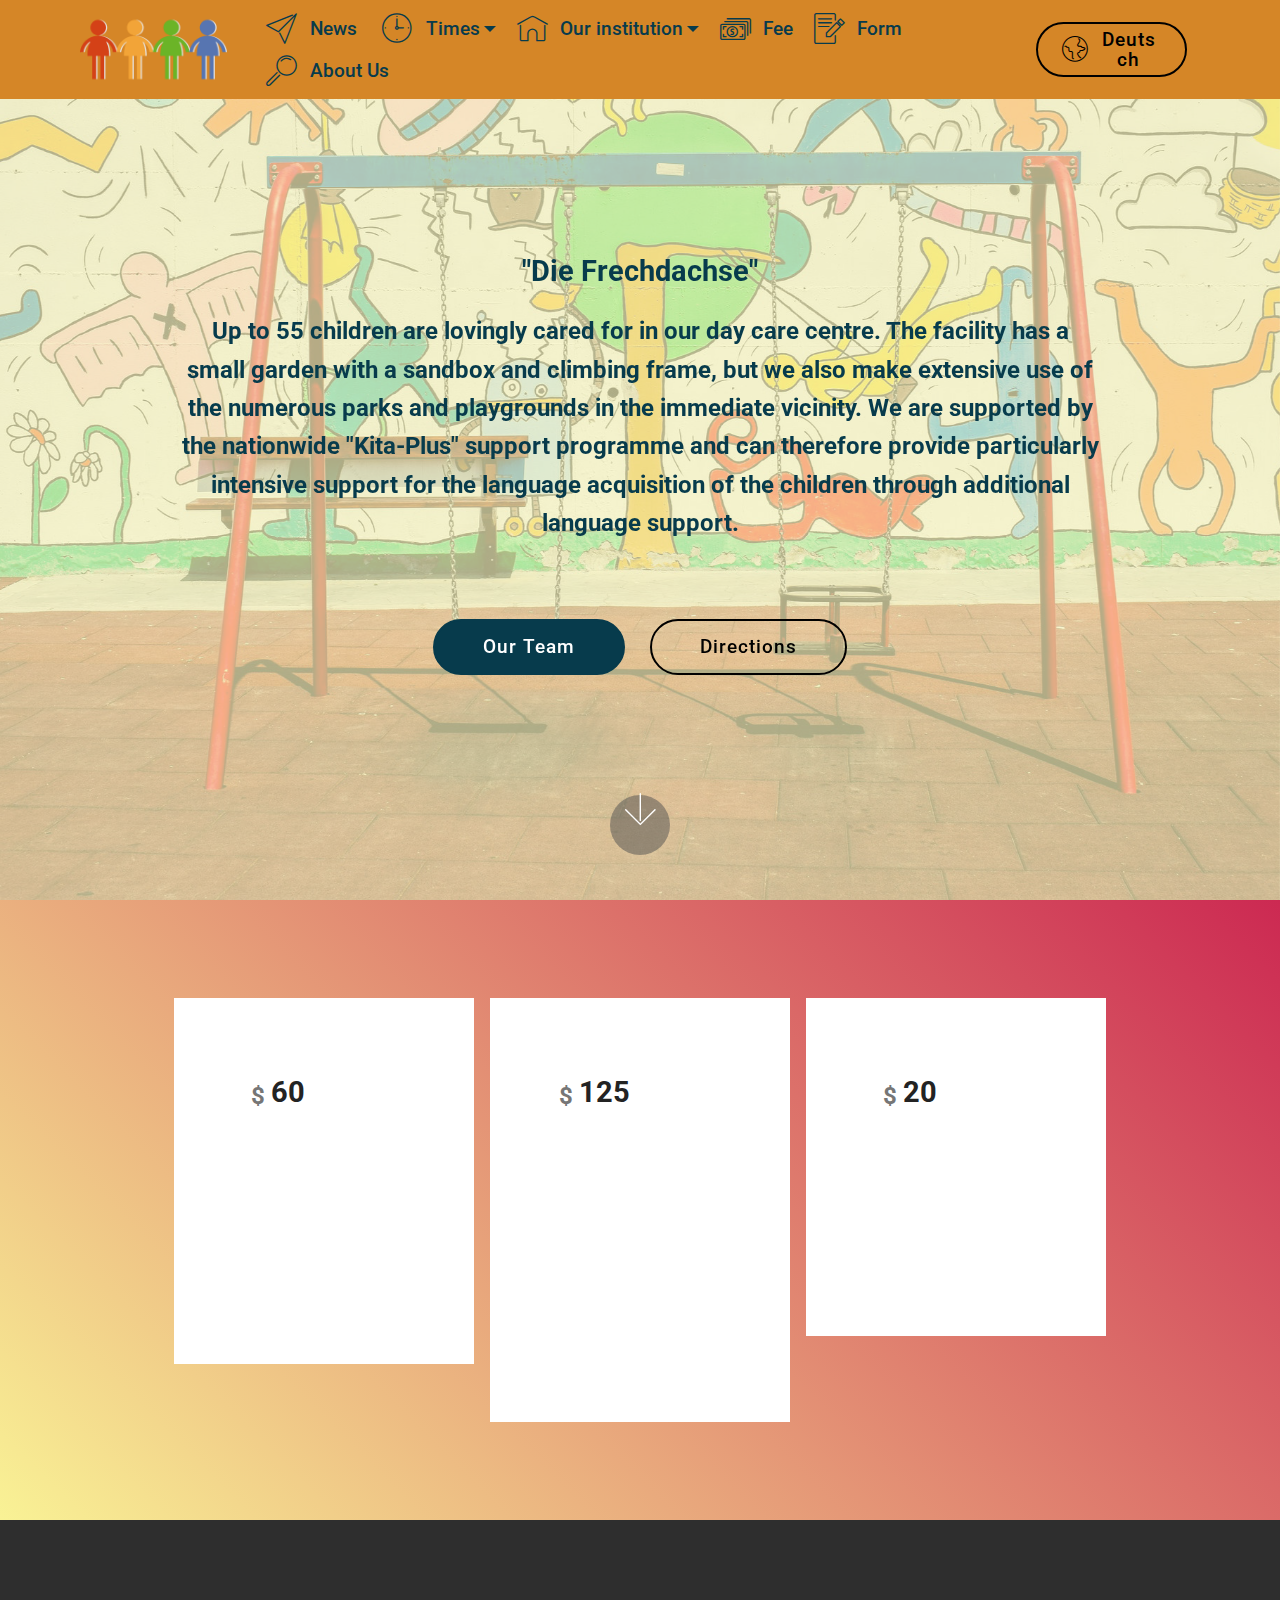
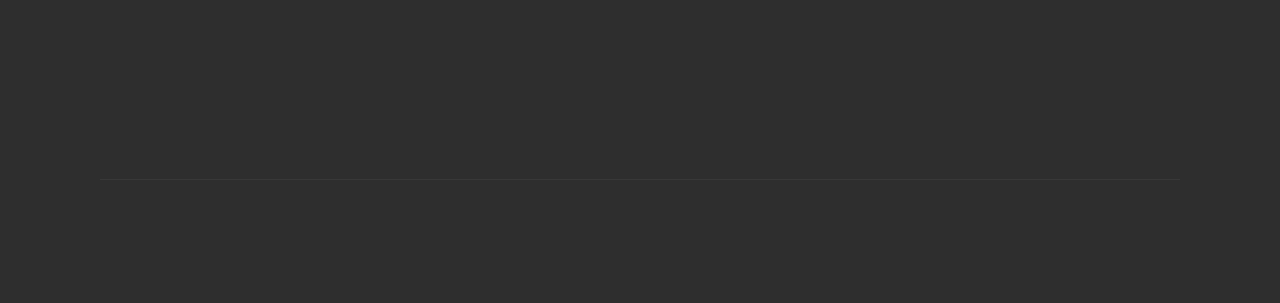
==== commit fc064580: "create github pages" ====
--- a/index.html
+++ b/index.html
@@ -59,14 +59,14 @@
                         About Us
                     </a>
                 </li></ul>
-            <div class="navbar-buttons mbr-section-btn"><a class="btn btn-sm btn-primary-outline display-4" href="https://mobirise.com"><span class="mbri-globe mbr-iconfont mbr-iconfont-btn"></span>
+            <div class="navbar-buttons mbr-section-btn"><a class="btn btn-sm btn-primary-outline display-4" href="https://moma666.github.io/Mensch-Computer-Prototyp"><span class="mbri-globe mbr-iconfont mbr-iconfont-btn"></span>
                     
-                    Englisch</a></div>
+                    Deutsch</a></div>
         </div>
     </nav>
 </section>
 
-<section class="engine"><a href="https://mobirise.info/m">web design templates</a></section><section class="cid-qTkA127IK8 mbr-fullscreen mbr-parallax-background" id="header2-1">
+<section class="engine"><a href="https://mobirise.info/y">html site templates</a></section><section class="cid-qTkA127IK8 mbr-fullscreen mbr-parallax-background" id="header2-1">
 
     
 
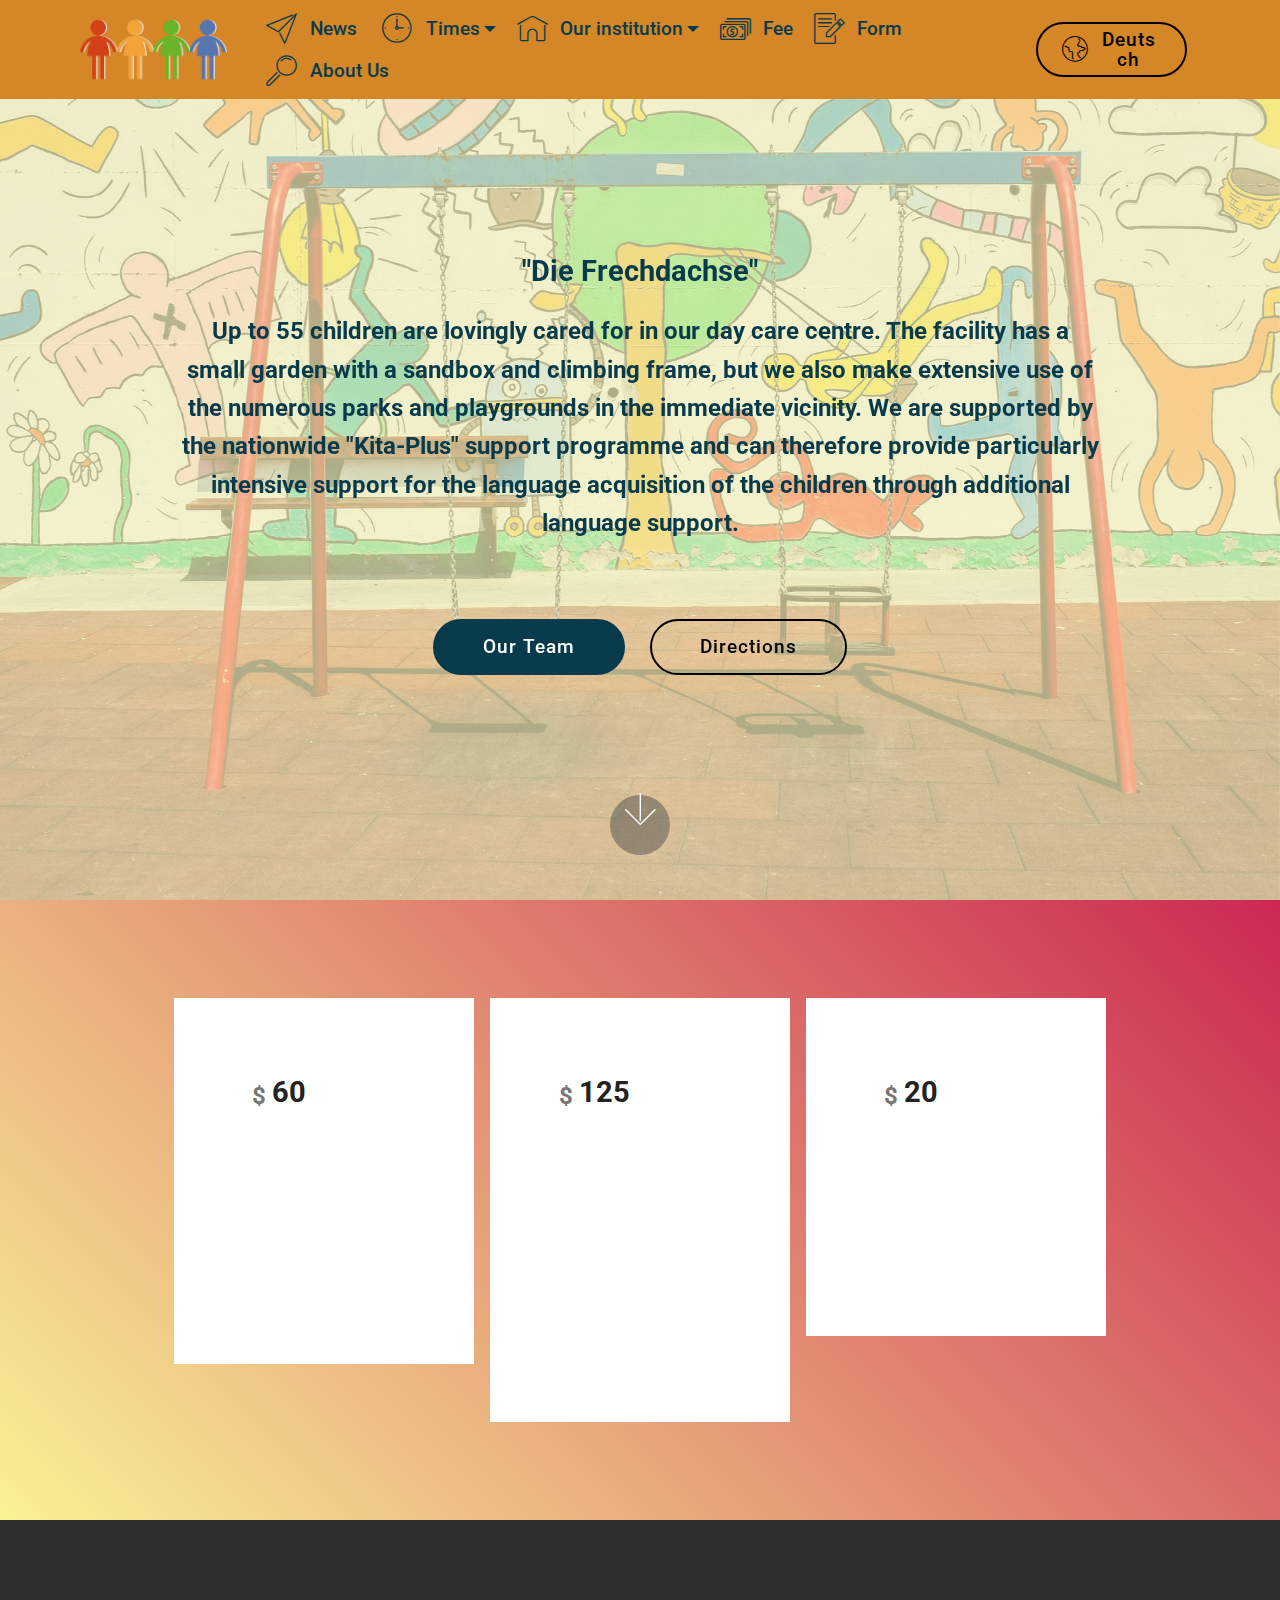
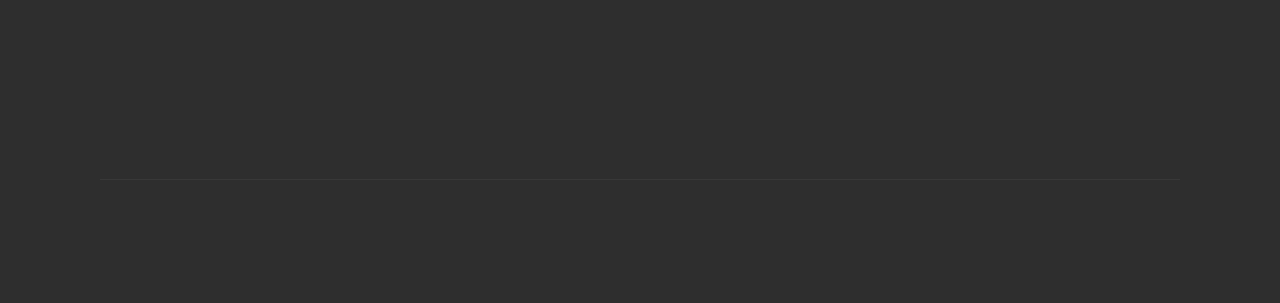
==== commit e31a2902: "create github pages" ====
--- a/index.html
+++ b/index.html
@@ -51,7 +51,7 @@
         <div class="collapse navbar-collapse" id="navbarSupportedContent">
             <ul class="navbar-nav nav-dropdown" data-app-modern-menu="true"><li class="nav-item">
                     <a class="nav-link link text-primary display-4" href="index.html#header2-1"><span class="mbri-paper-plane mbr-iconfont mbr-iconfont-btn"></span>News&nbsp;</a>
-                </li><li class="nav-item dropdown"><a class="nav-link link dropdown-toggle text-primary display-4" href="page1.html#pricing-tables3-8" data-toggle="dropdown-submenu" aria-expanded="false"><span class="mbri-clock mbr-iconfont mbr-iconfont-btn"></span>Times</a><div class="dropdown-menu"><a class="dropdown-item text-primary display-4" href="page1.html">Bürozeiten<br></a><a class="dropdown-item text-primary display-4" href="page1.html#pricing-tables3-8">Betreuungszeiten</a><a class="dropdown-item text-primary display-4" href="https://mobirise.com">Schließzeiten</a></div></li><li class="nav-item dropdown"><a class="nav-link link dropdown-toggle text-primary display-4" href="https://mobirise.com" aria-expanded="false" data-toggle="dropdown-submenu"><span class="mbri-home mbr-iconfont mbr-iconfont-btn"></span>Our institution</a><div class="dropdown-menu"><a class="dropdown-item text-primary display-4" href="https://mobirise.com" aria-expanded="false">Beschreibung der Einrichtung und Lage</a><a class="dropdown-item text-primary display-4" href="https://mobirise.com" aria-expanded="false">Pädagogische Konzeption</a><a class="dropdown-item text-primary display-4" href="https://mobirise.com" aria-expanded="false">Verpflegung</a><a class="dropdown-item text-primary display-4" href="https://mobirise.com" aria-expanded="false">Kapazität</a><a class="dropdown-item text-primary display-4" href="https://mobirise.com" aria-expanded="false">Bilingualität</a><a class="dropdown-item text-primary display-4" href="https://mobirise.com" aria-expanded="false">Arbeiten bei uns</a></div></li><li class="nav-item"><a class="nav-link link text-primary display-4" href="index.html#pricing-tables1-6" aria-expanded="false"><span class="mbri-cash mbr-iconfont mbr-iconfont-btn"></span>Fee</a></li><li class="nav-item"><a class="nav-link link text-primary display-4" href="https://mobirise.com" aria-expanded="false"><span class="mbri-edit mbr-iconfont mbr-iconfont-btn"></span>Form</a></li><li class="nav-item"><a class="nav-link link text-primary display-4" href="https://mobirise.com" aria-expanded="false">
+                </li><li class="nav-item dropdown"><a class="nav-link link dropdown-toggle text-primary display-4" href="page1.html#pricing-tables3-8" data-toggle="dropdown-submenu" aria-expanded="false"><span class="mbri-clock mbr-iconfont mbr-iconfont-btn"></span>Times</a><div class="dropdown-menu"><a class="dropdown-item text-primary display-4" href="page1.html">Bürozeiten<br></a><a class="dropdown-item text-primary display-4" href="page1.html#pricing-tables3-8">Betreuungszeiten</a><a class="dropdown-item text-primary display-4" href="https://mobirise.com">Schließzeiten</a></div></li><li class="nav-item dropdown open"><a class="nav-link link dropdown-toggle text-primary display-4" href="https://mobirise.com" aria-expanded="true" data-toggle="dropdown-submenu"><span class="mbri-home mbr-iconfont mbr-iconfont-btn"></span>Our institution</a><div class="dropdown-menu"><a class="dropdown-item text-primary display-4" href="https://mobirise.com" aria-expanded="false">Beschreibung der Einrichtung und Lage</a><a class="dropdown-item text-primary display-4" href="https://mobirise.com" aria-expanded="false">Pädagogische Konzeption</a><a class="dropdown-item text-primary display-4" href="https://mobirise.com" aria-expanded="false">Verpflegung</a><a class="dropdown-item text-primary display-4" href="https://mobirise.com" aria-expanded="false">Kapazität</a><a class="dropdown-item text-primary display-4" href="https://mobirise.com" aria-expanded="false">Bilingualität</a><a class="dropdown-item text-primary display-4" href="https://mobirise.com" aria-expanded="false">Arbeiten bei uns</a></div></li><li class="nav-item"><a class="nav-link link text-primary display-4" href="index.html#pricing-tables1-6" aria-expanded="false"><span class="mbri-cash mbr-iconfont mbr-iconfont-btn"></span>Fee</a></li><li class="nav-item"><a class="nav-link link text-primary display-4" href="https://mobirise.com" aria-expanded="false"><span class="mbri-edit mbr-iconfont mbr-iconfont-btn"></span>Form</a></li><li class="nav-item"><a class="nav-link link text-primary display-4" href="https://mobirise.com" aria-expanded="false">
                         </a></li>
                 <li class="nav-item">
                     <a class="nav-link link text-primary display-4" href="#top"><span class="mbri-search mbr-iconfont mbr-iconfont-btn" style="color: rgb(7, 59, 76);"></span>
@@ -66,7 +66,7 @@
     </nav>
 </section>
 
-<section class="engine"><a href="https://mobirise.info/y">html site templates</a></section><section class="cid-qTkA127IK8 mbr-fullscreen mbr-parallax-background" id="header2-1">
+<section class="engine"><a href="https://mobirise.info/r">free bootstrap templates</a></section><section class="cid-qTkA127IK8 mbr-fullscreen mbr-parallax-background" id="header2-1">
 
     
 
@@ -100,26 +100,23 @@
             <div class="plan col-12 mx-2 my-2 justify-content-center col-lg-4">
                 <div class="plan-header text-center pt-5">
                     <h3 class="plan-title mbr-fonts-style display-5">
-                        Vormittag</h3>
+                        Morning</h3>
                     <div class="plan-price">
                         <span class="price-value mbr-fonts-style display-5">
                             $
                         </span>
                         <span class="price-figure mbr-fonts-style display-1">60</span>
                         <small class="price-term mbr-fonts-style display-7">
-                            pro Monat
-                        </small>
+                            per month</small>
                     </div>
                 </div>
                 <div class="plan-body pb-5">
                     <div class="plan-list align-center">
                         <ul class="list-group list-group-flush mbr-fonts-style display-7">
-                            <li class="list-group-item"><span style="font-size: 1.2rem;">+ Frühstück<br></span>+ Betreuung<br>+ Bastelgeld</li>
+                            <li class="list-group-item"><span style="font-size: 1.2rem;">+ breakfast<br></span>+ child care<br>+ tinkering money</li>
                         </ul>
                     </div>
-                    <div class="mbr-section-btn text-center pt-4">
-                        <a href="https://mobirise.co" class="btn btn-primary display-4">JETZT KAUFEN</a>
-                    </div>
+                    <div class="mbr-section-btn text-center pt-4"><a href="https://mobirise.co" class="btn btn-primary display-4">Application form</a></div>
                 </div>
             </div>
 
@@ -133,18 +130,16 @@
                         </span>
                         <span class="price-figure mbr-fonts-style display-1">125</span>
                         <small class="price-term mbr-fonts-style display-7">
-                            pro Monat</small>
+                            per month</small>
                     </div>
                 </div>
                 <div class="plan-body pb-5">
                     <div class="plan-list align-center">
                         <ul class="list-group list-group-flush mbr-fonts-style display-7">
-                            <li class="list-group-item">+ Frühstück<br>+ Mittagessen<br>+ Snacks<br>+ Betreuung<br>+ Bastelgeld</li>
+                            <li class="list-group-item">+ breakfast<br>+ lunch<br>+ snacks<br>+ chilf care<br>+ tinkering money</li>
                         </ul>
                     </div>
-                    <div class="mbr-section-btn text-center pt-4">
-                        <a href="https://mobirise.co" class="btn btn-primary display-4">JETZT KAUFEN</a>
-                    </div>
+                    <div class="mbr-section-btn text-center pt-4"><a href="https://mobirise.co" class="btn btn-primary display-4">Application form</a></div>
                 </div>
             </div>
 
@@ -158,18 +153,16 @@
                         </span>
                         <span class="price-figure mbr-fonts-style display-1">20</span>
                         <small class="price-term mbr-fonts-style display-7">
-                            pro Monat</small>
+                            per month</small>
                     </div>
                 </div>
                 <div class="plan-body pb-5">
                     <div class="plan-list align-center">
                         <ul class="list-group list-group-flush mbr-fonts-style display-7">
-                            <li class="list-group-item">+ Snack<br>+ Betreuung</li>
+                            <li class="list-group-item">+ snack<br>+ child care</li>
                         </ul>
                     </div>
-                    <div class="mbr-section-btn text-center pt-4">
-                        <a href="https://mobirise.co" class="btn btn-primary display-4">JETZT KAUFEN</a>
-                    </div>
+                    <div class="mbr-section-btn text-center pt-4"><a href="https://mobirise.co" class="btn btn-primary display-4">Application form</a></div>
                 </div>
             </div>
 
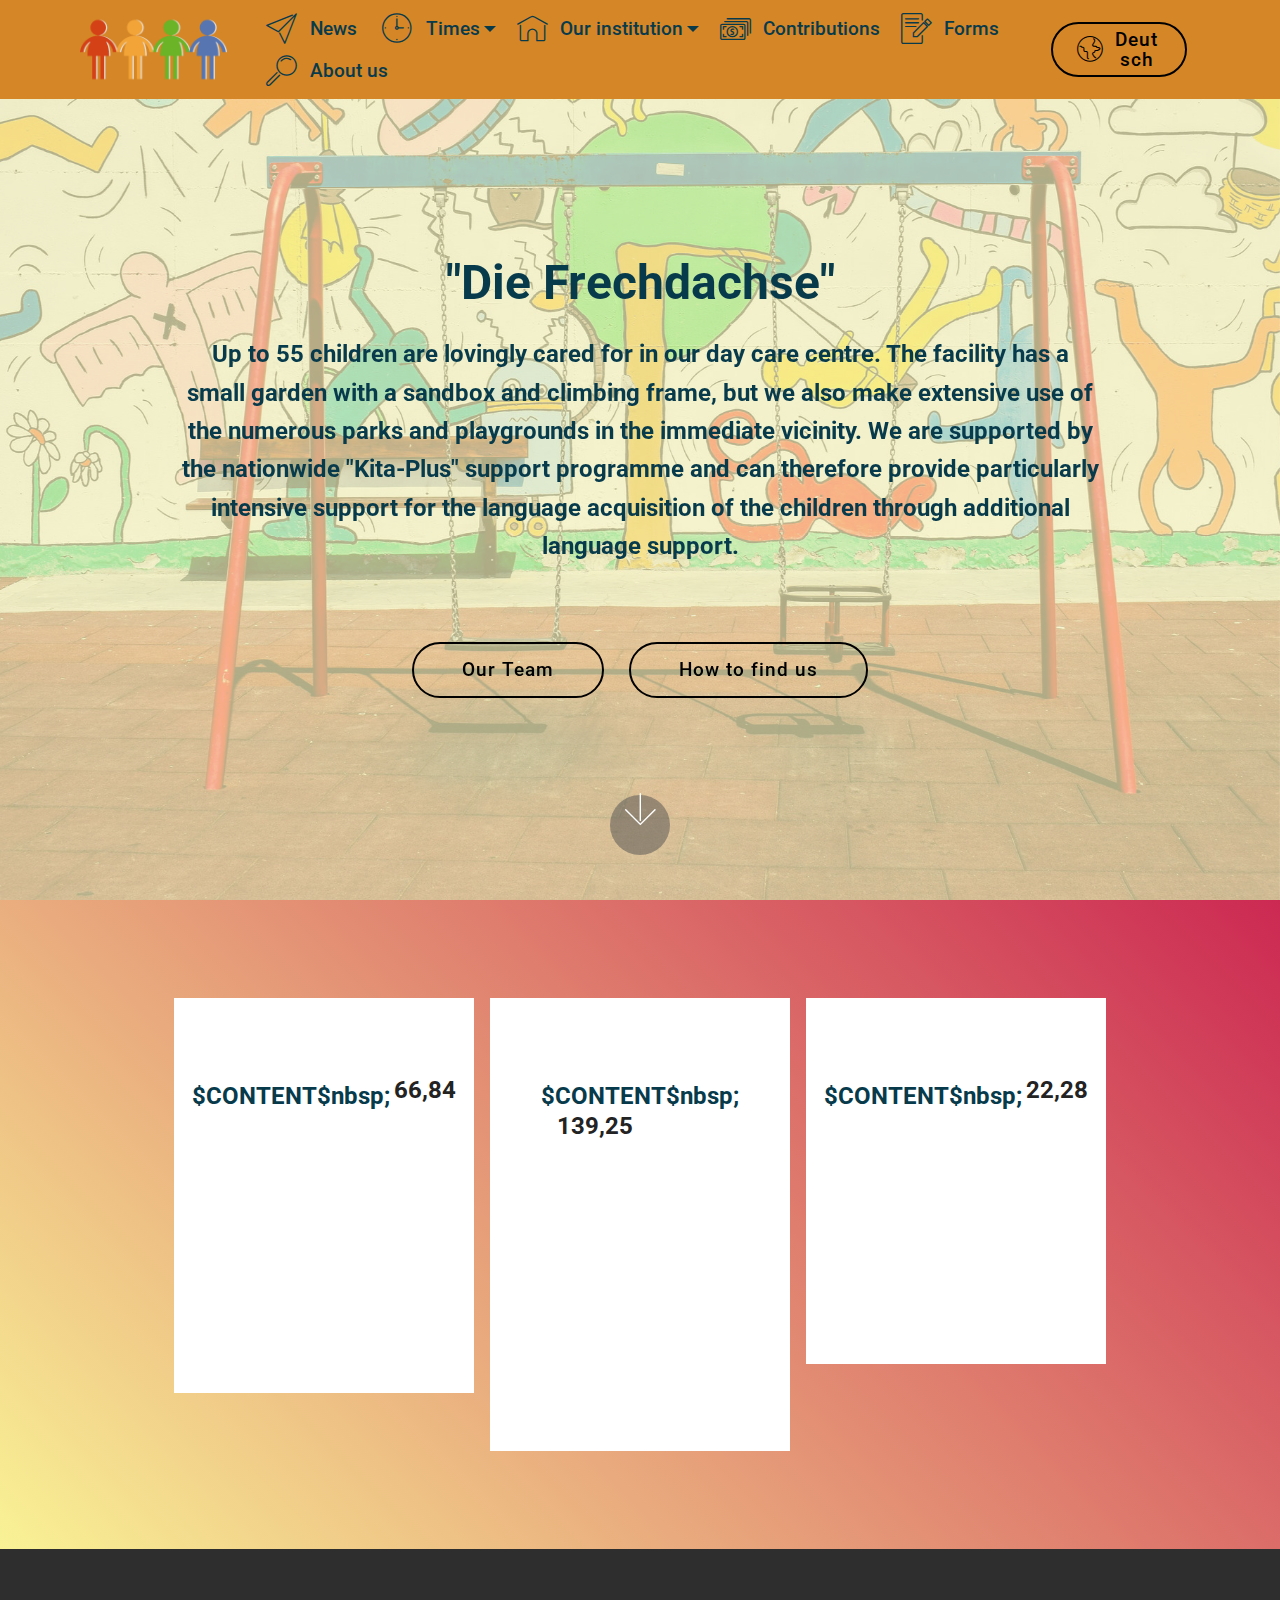
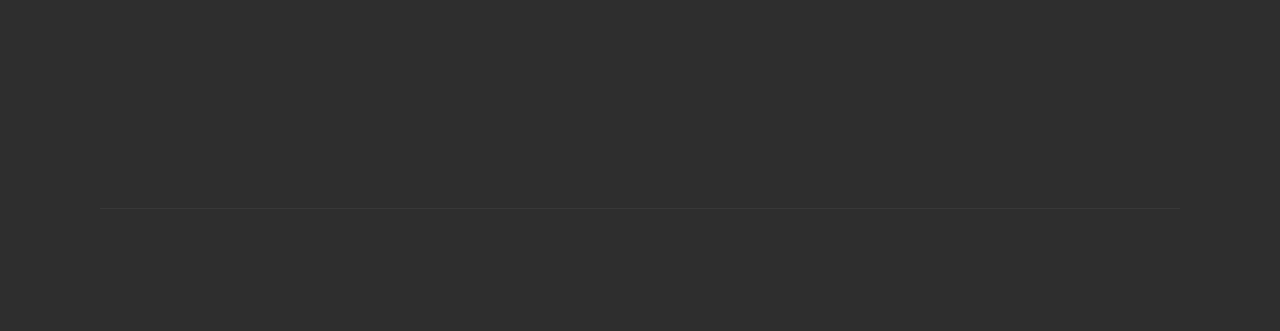
==== commit ad9c937d: "create github pages" ====
--- a/index.html
+++ b/index.html
@@ -51,13 +51,13 @@
         <div class="collapse navbar-collapse" id="navbarSupportedContent">
             <ul class="navbar-nav nav-dropdown" data-app-modern-menu="true"><li class="nav-item">
                     <a class="nav-link link text-primary display-4" href="index.html#header2-1"><span class="mbri-paper-plane mbr-iconfont mbr-iconfont-btn"></span>News&nbsp;</a>
-                </li><li class="nav-item dropdown"><a class="nav-link link dropdown-toggle text-primary display-4" href="page1.html#pricing-tables3-8" data-toggle="dropdown-submenu" aria-expanded="false"><span class="mbri-clock mbr-iconfont mbr-iconfont-btn"></span>Times</a><div class="dropdown-menu"><a class="dropdown-item text-primary display-4" href="page1.html">Bürozeiten<br></a><a class="dropdown-item text-primary display-4" href="page1.html#pricing-tables3-8">Betreuungszeiten</a><a class="dropdown-item text-primary display-4" href="https://mobirise.com">Schließzeiten</a></div></li><li class="nav-item dropdown open"><a class="nav-link link dropdown-toggle text-primary display-4" href="https://mobirise.com" aria-expanded="true" data-toggle="dropdown-submenu"><span class="mbri-home mbr-iconfont mbr-iconfont-btn"></span>Our institution</a><div class="dropdown-menu"><a class="dropdown-item text-primary display-4" href="https://mobirise.com" aria-expanded="false">Beschreibung der Einrichtung und Lage</a><a class="dropdown-item text-primary display-4" href="https://mobirise.com" aria-expanded="false">Pädagogische Konzeption</a><a class="dropdown-item text-primary display-4" href="https://mobirise.com" aria-expanded="false">Verpflegung</a><a class="dropdown-item text-primary display-4" href="https://mobirise.com" aria-expanded="false">Kapazität</a><a class="dropdown-item text-primary display-4" href="https://mobirise.com" aria-expanded="false">Bilingualität</a><a class="dropdown-item text-primary display-4" href="https://mobirise.com" aria-expanded="false">Arbeiten bei uns</a></div></li><li class="nav-item"><a class="nav-link link text-primary display-4" href="index.html#pricing-tables1-6" aria-expanded="false"><span class="mbri-cash mbr-iconfont mbr-iconfont-btn"></span>Fee</a></li><li class="nav-item"><a class="nav-link link text-primary display-4" href="https://mobirise.com" aria-expanded="false"><span class="mbri-edit mbr-iconfont mbr-iconfont-btn"></span>Form</a></li><li class="nav-item"><a class="nav-link link text-primary display-4" href="https://mobirise.com" aria-expanded="false">
+                </li><li class="nav-item dropdown"><a class="nav-link link dropdown-toggle text-primary display-4" href="page1.html#pricing-tables3-8" data-toggle="dropdown-submenu" aria-expanded="false"><span class="mbri-clock mbr-iconfont mbr-iconfont-btn"></span>Times</a><div class="dropdown-menu"><a class="dropdown-item text-primary display-4" href="page1.html">Office hours<br></a><a class="dropdown-item text-primary display-4" href="page1.html#pricing-tables3-8">Childcare hours</a><a class="dropdown-item text-primary display-4" href="page1.html#step1-9">Closing times</a></div></li><li class="nav-item dropdown"><a class="nav-link link dropdown-toggle text-primary display-4" href="#top" aria-expanded="false" data-toggle="dropdown-submenu"><span class="mbri-home mbr-iconfont mbr-iconfont-btn"></span>Our institution
+                        </a><div class="dropdown-menu"><a class="dropdown-item text-primary display-4" href="#top" aria-expanded="false">Description of the facility and location</a><a class="dropdown-item text-primary display-4" href="page4.html#content4-e" aria-expanded="false">Pedagogical concept</a><a class="dropdown-item text-primary display-4" href="page4.html#header16-f" aria-expanded="false">Catering</a><a class="dropdown-item text-primary display-4" href="page4.html#progress-bars3-g" aria-expanded="false">Capacity</a><a class="dropdown-item text-primary display-4" href="page4.html#content4-h" aria-expanded="false">Bilinguality</a><a class="dropdown-item text-primary display-4" href="page4.html#form1-i" aria-expanded="false">Working with us</a></div></li><li class="nav-item"><a class="nav-link link text-primary display-4" href="index.html#pricing-tables1-6" aria-expanded="false"><span class="mbri-cash mbr-iconfont mbr-iconfont-btn"></span>Contributions</a></li><li class="nav-item"><a class="nav-link link text-primary display-4" href="page3.html#table1-n" aria-expanded="false"><span class="mbri-edit mbr-iconfont mbr-iconfont-btn"></span>Forms</a></li><li class="nav-item"><a class="nav-link link text-primary display-4" href="https://mobirise.com" aria-expanded="false">
                         </a></li>
                 <li class="nav-item">
                     <a class="nav-link link text-primary display-4" href="#top"><span class="mbri-search mbr-iconfont mbr-iconfont-btn" style="color: rgb(7, 59, 76);"></span>
                         
-                        About Us
-                    </a>
+                        About us</a>
                 </li></ul>
             <div class="navbar-buttons mbr-section-btn"><a class="btn btn-sm btn-primary-outline display-4" href="https://moma666.github.io/Mensch-Computer-Prototyp"><span class="mbri-globe mbr-iconfont mbr-iconfont-btn"></span>
                     
@@ -66,7 +66,7 @@
     </nav>
 </section>
 
-<section class="engine"><a href="https://mobirise.info/r">free bootstrap templates</a></section><section class="cid-qTkA127IK8 mbr-fullscreen mbr-parallax-background" id="header2-1">
+<section class="engine"><a href="https://mobirise.info/c">free web builder</a></section><section class="cid-qTkA127IK8 mbr-fullscreen mbr-parallax-background" id="header2-1">
 
     
 
@@ -75,10 +75,10 @@
     <div class="container align-center">
         <div class="row justify-content-md-center">
             <div class="mbr-white col-md-10">
-                <h1 class="mbr-section-title mbr-bold pb-3 mbr-fonts-style display-1"><br>"Die Frechdachse"</h1>
+                <h1 class="mbr-section-title mbr-bold pb-3 mbr-fonts-style display-2"><br>"Die Frechdachse"</h1>
                 
-                <p class="mbr-text pb-3 mbr-fonts-style display-5"><strong>Up to 55 children are lovingly cared for in our day care centre. The facility has a small garden with a sandbox and climbing frame, but we also make extensive use of the numerous parks and playgrounds in the immediate vicinity. We are supported by the nationwide "Kita-Plus" support programme and can therefore provide particularly intensive support for the language acquisition of the children through additional language support.<br></strong><br></p>
-                <div class="mbr-section-btn"><a class="btn btn-md btn-primary display-4" href="https://mobirise.com">Our Team</a> <a class="btn btn-md btn-primary-outline display-4" href="https://mobirise.com">Directions</a></div>
+                <p class="mbr-text pb-3 mbr-fonts-style display-5"><strong>Up to 55 children are lovingly cared for in our day care centre. The facility has a small garden with a sandbox and climbing frame, but we also make extensive use of the numerous parks and playgrounds in the immediate vicinity. We are supported by the nationwide "Kita-Plus" support programme and can therefore provide particularly intensive support for the language acquisition of the children through additional language support.</strong><br><br></p>
+                <div class="mbr-section-btn"><a class="btn btn-md btn-primary-outline display-4" href="page4.html#gallery5-c">Our Team</a> <a class="btn btn-md btn-primary-outline display-4" href="page4.html#map1-d">How to find us</a></div>
             </div>
         </div>
     </div>
@@ -100,12 +100,10 @@
             <div class="plan col-12 mx-2 my-2 justify-content-center col-lg-4">
                 <div class="plan-header text-center pt-5">
                     <h3 class="plan-title mbr-fonts-style display-5">
-                        Morning</h3>
+                        Morning Care</h3>
                     <div class="plan-price">
-                        <span class="price-value mbr-fonts-style display-5">
-                            $
-                        </span>
-                        <span class="price-figure mbr-fonts-style display-1">60</span>
+                        <span class="price-value mbr-fonts-style display-5">$CONTENT$nbsp;</span>
+                        <span class="price-figure mbr-fonts-style display-1">66,84</span>
                         <small class="price-term mbr-fonts-style display-7">
                             per month</small>
                     </div>
@@ -113,22 +111,19 @@
                 <div class="plan-body pb-5">
                     <div class="plan-list align-center">
                         <ul class="list-group list-group-flush mbr-fonts-style display-7">
-                            <li class="list-group-item"><span style="font-size: 1.2rem;">+ breakfast<br></span>+ child care<br>+ tinkering money</li>
+                            <li class="list-group-item"><span style="font-size: 1.2rem;">+ breakfast<br></span>+ child care<br>+ Craft money</li>
                         </ul>
                     </div>
-                    <div class="mbr-section-btn text-center pt-4"><a href="https://mobirise.co" class="btn btn-primary display-4">Application form</a></div>
+                    <div class="mbr-section-btn text-center pt-4"><a href="assets/files/KiTa Bremen_Aufnahmeantrag_KGJ 2020-2021.pdf" class="btn btn-primary display-4">Application form</a></div>
                 </div>
             </div>
 
             <div class="plan col-12 mx-2 my-2 justify-content-center col-lg-4">
                 <div class="plan-header text-center pt-5">
-                    <h3 class="plan-title mbr-fonts-style display-5">
-                        Ganztag</h3>
+                    <h3 class="plan-title mbr-fonts-style display-5">Full-day care</h3>
                     <div class="plan-price">
-                        <span class="price-value mbr-fonts-style display-5">
-                            $
-                        </span>
-                        <span class="price-figure mbr-fonts-style display-1">125</span>
+                        <span class="price-value mbr-fonts-style display-5">$CONTENT$nbsp;</span>
+                        <span class="price-figure mbr-fonts-style display-1">139,25</span>
                         <small class="price-term mbr-fonts-style display-7">
                             per month</small>
                     </div>
@@ -136,22 +131,19 @@
                 <div class="plan-body pb-5">
                     <div class="plan-list align-center">
                         <ul class="list-group list-group-flush mbr-fonts-style display-7">
-                            <li class="list-group-item">+ breakfast<br>+ lunch<br>+ snacks<br>+ chilf care<br>+ tinkering money</li>
+                            <li class="list-group-item">+ breakfast<br>+ lunch<br>+ snacks<br>+ child care<br>+ Craft money</li>
                         </ul>
                     </div>
-                    <div class="mbr-section-btn text-center pt-4"><a href="https://mobirise.co" class="btn btn-primary display-4">Application form</a></div>
+                    <div class="mbr-section-btn text-center pt-4"><a href="assets/files/KiTa Bremen_Aufnahmeantrag_KGJ 2020-2021.pdf" class="btn btn-primary display-4">Application form</a></div>
                 </div>
             </div>
 
             <div class="plan col-12 mx-2 my-2 justify-content-center col-lg-4">
                 <div class="plan-header text-center pt-5">
-                    <h3 class="plan-title mbr-fonts-style display-5">
-                        Früh- &amp; Spätbetreuung</h3>
+                    <h3 class="plan-title mbr-fonts-style display-5">Early &amp; late care</h3>
                     <div class="plan-price">
-                        <span class="price-value mbr-fonts-style display-5">
-                            $
-                        </span>
-                        <span class="price-figure mbr-fonts-style display-1">20</span>
+                        <span class="price-value mbr-fonts-style display-5">$CONTENT$nbsp;</span>
+                        <span class="price-figure mbr-fonts-style display-1">22,28</span>
                         <small class="price-term mbr-fonts-style display-7">
                             per month</small>
                     </div>
@@ -162,7 +154,7 @@
                             <li class="list-group-item">+ snack<br>+ child care</li>
                         </ul>
                     </div>
-                    <div class="mbr-section-btn text-center pt-4"><a href="https://mobirise.co" class="btn btn-primary display-4">Application form</a></div>
+                    <div class="mbr-section-btn text-center pt-4"><a href="assets/files/KiTa Bremen_Aufnahmeantrag_KGJ 2020-2021.pdf" class="btn btn-primary display-4">Application form</a></div>
                 </div>
             </div>
 
--- a/assets/mobirise/css/mbr-additional.css
+++ b/assets/mobirise/css/mbr-additional.css
@@ -9,11 +9,11 @@
 }
 .display-1 {
   font-family: 'Roboto', sans-serif;
-  font-size: 1.8rem;
+  font-size: 1.5rem;
   font-display: swap;
 }
 .display-1 > .mbr-iconfont {
-  font-size: 2.88rem;
+  font-size: 2.4rem;
 }
 .display-2 {
   font-family: 'Roboto', sans-serif;
@@ -54,9 +54,9 @@
 /* 0.65 - min scale variable, may vary */
 @media (max-width: 768px) {
   .display-1 {
-    font-size: 1.44rem;
-    font-size: calc( 1.28rem + (1.8 - 1.28) * ((100vw - 20rem) / (48 - 20)));
-    line-height: calc( 1.4 * (1.28rem + (1.8 - 1.28) * ((100vw - 20rem) / (48 - 20))));
+    font-size: 1.2rem;
+    font-size: calc( 1.175rem + (1.5 - 1.175) * ((100vw - 20rem) / (48 - 20)));
+    line-height: calc( 1.4 * (1.175rem + (1.5 - 1.175) * ((100vw - 20rem) / (48 - 20))));
   }
   .display-2 {
     font-size: 2.4rem;
@@ -1101,6 +1101,7 @@
 .cid-qTkA127IK8 .mbr-text,
 .cid-qTkA127IK8 .mbr-section-btn {
   color: #073b4c;
+  text-align: center;
 }
 .cid-rNrJ2rn2WE {
   padding-top: 90px;
@@ -1151,6 +1152,7 @@
 .cid-rNrJ2rn2WE .price-value {
   font-weight: 700;
   vertical-align: top;
+  color: #073b4c;
 }
 @media (max-width: 550px) {
   .cid-rNrJ2rn2WE .price-figure {
@@ -1159,6 +1161,10 @@
 }
 .cid-rNrJ2rn2WE UL {
   text-align: left;
+  color: #073b4c;
+}
+.cid-rNrJ2rn2WE .plan-title {
+  color: #073b4c;
 }
 .cid-qTkAaeaxX5 {
   padding-top: 60px;
@@ -1644,10 +1650,11 @@
 }
 .cid-rNrMJHt8dg .plan-title {
   margin-top: 1.4rem;
+  color: #073b4c;
 }
 .cid-rNrMJHt8dg .price-figure {
   font-weight: 700;
-  color: #232323;
+  color: #073b4c;
   text-align: center;
 }
 @media (max-width: 550px) {
@@ -1662,17 +1669,20 @@
 .cid-rNrMJHt8dg hr {
   margin: 2rem 0;
 }
-.cid-rNsts6w3og {
+.cid-rNrMJHt8dg P {
+  color: #073b4c;
+}
+.cid-rNtCtKqeCG {
   padding-top: 90px;
   padding-bottom: 90px;
   background-color: #f9f295;
 }
-.cid-rNsts6w3og .mbr-section-subtitle {
+.cid-rNtCtKqeCG .mbr-section-subtitle {
   color: #767676;
   text-align: center;
   font-weight: 300;
 }
-.cid-rNsts6w3og .step {
+.cid-rNtCtKqeCG .step {
   width: 64px;
   height: 64px;
   font-size: 32px;
@@ -1680,16 +1690,16 @@
   border: 2px solid #efefef;
 }
 @media (max-width: 767px) {
-  .cid-rNsts6w3og .step {
+  .cid-rNtCtKqeCG .step {
     width: 48px;
     height: 48px;
     font-size: 24px;
   }
 }
-.cid-rNsts6w3og .separline {
+.cid-rNtCtKqeCG .separline {
   position: relative;
 }
-.cid-rNsts6w3og .separline:after {
+.cid-rNtCtKqeCG .separline:after {
   top: 68px;
   left: 30px;
   position: absolute;
@@ -1699,392 +1709,79 @@
   background-color: #efefef;
 }
 @media (max-width: 767px) {
-  .cid-rNsts6w3og .separline:after {
+  .cid-rNtCtKqeCG .separline:after {
     top: 52px;
     left: 22px;
     height: calc(100% - 56px);
   }
 }
-.cid-qTkzRZLJNu .navbar {
-  padding: .5rem 0;
-  background: #d58627;
-  transition: none;
-  min-height: 77px;
-}
-.cid-qTkzRZLJNu .navbar-dropdown.bg-color.transparent.opened {
-  background: #d58627;
-}
-.cid-qTkzRZLJNu a {
-  font-style: normal;
-}
-.cid-qTkzRZLJNu .nav-item span {
-  padding-right: 0.4em;
-  line-height: 0.5em;
-  vertical-align: text-bottom;
-  position: relative;
-  text-decoration: none;
-}
-.cid-qTkzRZLJNu .nav-item a {
+.cid-rNt2xaviNH {
+  padding-top: 60px;
+  padding-bottom: 60px;
+  background-color: #2e2e2e;
+}
+@media (max-width: 767px) {
+  .cid-rNt2xaviNH .content {
+    text-align: center;
+  }
+  .cid-rNt2xaviNH .content > div:not(:last-child) {
+    margin-bottom: 2rem;
+  }
+}
+@media (max-width: 767px) {
+  .cid-rNt2xaviNH .media-wrap {
+    margin-bottom: 1rem;
+  }
+}
+.cid-rNt2xaviNH .media-wrap .mbr-iconfont-logo {
+  font-size: 7.5rem;
+  color: #f36;
+}
+.cid-rNt2xaviNH .media-wrap img {
+  height: 6rem;
+}
+@media (max-width: 767px) {
+  .cid-rNt2xaviNH .footer-lower .copyright {
+    margin-bottom: 1rem;
+    text-align: center;
+  }
+}
+.cid-rNt2xaviNH .footer-lower hr {
+  margin: 1rem 0;
+  border-color: #fff;
+  opacity: .05;
+}
+.cid-rNt2xaviNH .footer-lower .social-list {
+  padding-left: 0;
+  margin-bottom: 0;
+  list-style: none;
   display: flex;
-  align-items: center;
-  justify-content: center;
-  padding: 0.7rem 0 !important;
-  margin: 0rem .65rem !important;
-}
-.cid-qTkzRZLJNu .nav-item:focus,
-.cid-qTkzRZLJNu .nav-link:focus {
-  outline: none;
-}
-.cid-qTkzRZLJNu .btn {
-  padding: 0.4rem 1.5rem;
-  display: inline-flex;
-  align-items: center;
-}
-.cid-qTkzRZLJNu .btn .mbr-iconfont {
-  font-size: 1.6rem;
-}
-.cid-qTkzRZLJNu .menu-logo {
-  margin-right: auto;
-}
-.cid-qTkzRZLJNu .menu-logo .navbar-brand {
-  display: flex;
-  margin-left: 5rem;
-  padding: 0;
-  transition: padding .2s;
-  min-height: 3.8rem;
-  align-items: center;
-}
-.cid-qTkzRZLJNu .menu-logo .navbar-brand .navbar-caption-wrap {
-  display: -webkit-flex;
-  -webkit-align-items: center;
-  align-items: center;
-  word-break: break-word;
-  min-width: 7rem;
-  margin: .3rem 0;
-}
-.cid-qTkzRZLJNu .menu-logo .navbar-brand .navbar-caption-wrap .navbar-caption {
-  line-height: 1.2rem !important;
-  padding-right: 2rem;
-}
-.cid-qTkzRZLJNu .menu-logo .navbar-brand .navbar-logo {
-  font-size: 4rem;
-  transition: font-size 0.25s;
-}
-.cid-qTkzRZLJNu .menu-logo .navbar-brand .navbar-logo img {
-  display: flex;
-}
-.cid-qTkzRZLJNu .menu-logo .navbar-brand .navbar-logo .mbr-iconfont {
-  transition: font-size 0.25s;
-}
-.cid-qTkzRZLJNu .navbar-toggleable-sm .navbar-collapse {
+  -webkit-flex-wrap: wrap;
+  flex-wrap: wrap;
+  -webkit-justify-content: flex-end;
   justify-content: flex-end;
-  -webkit-justify-content: flex-end;
-  padding-right: 5rem;
-  width: auto;
-}
-.cid-qTkzRZLJNu .navbar-toggleable-sm .navbar-collapse .navbar-nav {
-  flex-wrap: wrap;
-  -webkit-flex-wrap: wrap;
-  padding-left: 0;
-}
-.cid-qTkzRZLJNu .navbar-toggleable-sm .navbar-collapse .navbar-nav .nav-item {
-  -webkit-align-self: center;
-  align-self: center;
-}
-.cid-qTkzRZLJNu .navbar-toggleable-sm .navbar-collapse .navbar-buttons {
-  padding-left: 0;
-  padding-bottom: 0;
-}
-.cid-qTkzRZLJNu .dropdown .dropdown-menu {
-  background: #d58627;
-  display: none;
-  position: absolute;
-  min-width: 5rem;
-  padding-top: 1.4rem;
-  padding-bottom: 1.4rem;
-  text-align: left;
-}
-.cid-qTkzRZLJNu .dropdown .dropdown-menu .dropdown-item {
-  width: auto;
-  padding: 0.235em 1.5385em 0.235em 1.5385em !important;
-}
-.cid-qTkzRZLJNu .dropdown .dropdown-menu .dropdown-item::after {
-  right: 0.5rem;
-}
-.cid-qTkzRZLJNu .dropdown .dropdown-menu .dropdown-submenu {
+}
+.cid-rNt2xaviNH .footer-lower .social-list .mbr-iconfont-social {
+  font-size: 1.3rem;
+  color: #fff;
+}
+.cid-rNt2xaviNH .footer-lower .social-list .soc-item {
+  margin: 0 .5rem;
+}
+.cid-rNt2xaviNH .footer-lower .social-list a {
   margin: 0;
-}
-.cid-qTkzRZLJNu .dropdown.open > .dropdown-menu {
-  display: block;
-}
-.cid-qTkzRZLJNu .navbar-toggleable-sm.opened:after {
-  position: absolute;
-  width: 100vw;
-  height: 100vh;
-  content: '';
-  background-color: rgba(0, 0, 0, 0.1);
-  left: 0;
-  bottom: 0;
-  transform: translateY(100%);
-  -webkit-transform: translateY(100%);
-  z-index: 1000;
-}
-.cid-qTkzRZLJNu .navbar.navbar-short {
-  min-height: 60px;
-  transition: all .2s;
-}
-.cid-qTkzRZLJNu .navbar.navbar-short .navbar-toggler-right {
-  top: 20px;
-}
-.cid-qTkzRZLJNu .navbar.navbar-short .navbar-logo a {
-  font-size: 2.5rem !important;
-  line-height: 2.5rem;
-  transition: font-size 0.25s;
-}
-.cid-qTkzRZLJNu .navbar.navbar-short .navbar-logo a .mbr-iconfont {
-  font-size: 2.5rem !important;
-}
-.cid-qTkzRZLJNu .navbar.navbar-short .navbar-logo a img {
-  height: 3rem !important;
-}
-.cid-qTkzRZLJNu .navbar.navbar-short .navbar-brand {
-  min-height: 3rem;
-}
-.cid-qTkzRZLJNu button.navbar-toggler {
-  width: 31px;
-  height: 18px;
-  cursor: pointer;
-  transition: all .2s;
-  top: 1.5rem;
-  right: 1rem;
-}
-.cid-qTkzRZLJNu button.navbar-toggler:focus {
-  outline: none;
-}
-.cid-qTkzRZLJNu button.navbar-toggler .hamburger span {
-  position: absolute;
-  right: 0;
-  width: 30px;
-  height: 2px;
-  border-right: 5px;
-  background-color: #073b4c;
-}
-.cid-qTkzRZLJNu button.navbar-toggler .hamburger span:nth-child(1) {
-  top: 0;
-  transition: all .2s;
-}
-.cid-qTkzRZLJNu button.navbar-toggler .hamburger span:nth-child(2) {
-  top: 8px;
-  transition: all .15s;
-}
-.cid-qTkzRZLJNu button.navbar-toggler .hamburger span:nth-child(3) {
-  top: 8px;
-  transition: all .15s;
-}
-.cid-qTkzRZLJNu button.navbar-toggler .hamburger span:nth-child(4) {
-  top: 16px;
-  transition: all .2s;
-}
-.cid-qTkzRZLJNu nav.opened .hamburger span:nth-child(1) {
-  top: 8px;
-  width: 0;
-  opacity: 0;
-  right: 50%;
-  transition: all .2s;
-}
-.cid-qTkzRZLJNu nav.opened .hamburger span:nth-child(2) {
-  -webkit-transform: rotate(45deg);
-  transform: rotate(45deg);
-  transition: all .25s;
-}
-.cid-qTkzRZLJNu nav.opened .hamburger span:nth-child(3) {
-  -webkit-transform: rotate(-45deg);
-  transform: rotate(-45deg);
-  transition: all .25s;
-}
-.cid-qTkzRZLJNu nav.opened .hamburger span:nth-child(4) {
-  top: 8px;
-  width: 0;
-  opacity: 0;
-  right: 50%;
-  transition: all .2s;
-}
-.cid-qTkzRZLJNu .collapsed.navbar-expand {
-  flex-direction: column;
-}
-.cid-qTkzRZLJNu .collapsed .btn {
-  display: flex;
-}
-.cid-qTkzRZLJNu .collapsed .navbar-collapse {
-  display: none !important;
-  padding-right: 0 !important;
-}
-.cid-qTkzRZLJNu .collapsed .navbar-collapse.collapsing,
-.cid-qTkzRZLJNu .collapsed .navbar-collapse.show {
-  display: block !important;
-}
-.cid-qTkzRZLJNu .collapsed .navbar-collapse.collapsing .navbar-nav,
-.cid-qTkzRZLJNu .collapsed .navbar-collapse.show .navbar-nav {
-  display: block;
-  text-align: center;
-}
-.cid-qTkzRZLJNu .collapsed .navbar-collapse.collapsing .navbar-nav .nav-item,
-.cid-qTkzRZLJNu .collapsed .navbar-collapse.show .navbar-nav .nav-item {
-  clear: both;
-}
-.cid-qTkzRZLJNu .collapsed .navbar-collapse.collapsing .navbar-buttons,
-.cid-qTkzRZLJNu .collapsed .navbar-collapse.show .navbar-buttons {
-  text-align: center;
-}
-.cid-qTkzRZLJNu .collapsed .navbar-collapse.collapsing .navbar-buttons:last-child,
-.cid-qTkzRZLJNu .collapsed .navbar-collapse.show .navbar-buttons:last-child {
-  margin-bottom: 1rem;
-}
-.cid-qTkzRZLJNu .collapsed button.navbar-toggler {
-  display: block;
-}
-.cid-qTkzRZLJNu .collapsed .navbar-brand {
-  margin-left: 1rem !important;
-}
-.cid-qTkzRZLJNu .collapsed .navbar-toggleable-sm {
-  flex-direction: column;
-  -webkit-flex-direction: column;
-}
-.cid-qTkzRZLJNu .collapsed .dropdown .dropdown-menu {
-  width: 100%;
-  text-align: center;
-  position: relative;
-  opacity: 0;
-  display: block;
-  height: 0;
-  visibility: hidden;
-  padding: 0;
-  transition-duration: .5s;
-  transition-property: opacity,padding,height;
-}
-.cid-qTkzRZLJNu .collapsed .dropdown.open > .dropdown-menu {
-  position: relative;
+  opacity: .5;
+  -webkit-transition: .2s linear;
+  transition: .2s linear;
+}
+.cid-rNt2xaviNH .footer-lower .social-list a:hover {
   opacity: 1;
-  height: auto;
-  padding: 1.4rem 0;
-  visibility: visible;
-}
-.cid-qTkzRZLJNu .collapsed .dropdown .dropdown-submenu {
-  left: 0;
-  text-align: center;
-  width: 100%;
-}
-.cid-qTkzRZLJNu .collapsed .dropdown .dropdown-toggle[data-toggle="dropdown-submenu"]::after {
-  margin-top: 0;
-  position: inherit;
-  right: 0;
-  top: 50%;
-  display: inline-block;
-  width: 0;
-  height: 0;
-  margin-left: .3em;
-  vertical-align: middle;
-  content: "";
-  border-top: .30em solid;
-  border-right: .30em solid transparent;
-  border-left: .30em solid transparent;
-}
-@media (max-width: 991px) {
-  .cid-qTkzRZLJNu .navbar-expand {
-    flex-direction: column;
-  }
-  .cid-qTkzRZLJNu img {
-    height: 3.8rem !important;
-  }
-  .cid-qTkzRZLJNu .btn {
-    display: flex;
-  }
-  .cid-qTkzRZLJNu button.navbar-toggler {
-    display: block;
-  }
-  .cid-qTkzRZLJNu .navbar-brand {
-    margin-left: 1rem !important;
-  }
-  .cid-qTkzRZLJNu .navbar-toggleable-sm {
-    flex-direction: column;
-    -webkit-flex-direction: column;
-  }
-  .cid-qTkzRZLJNu .navbar-collapse {
-    display: none !important;
-    padding-right: 0 !important;
-  }
-  .cid-qTkzRZLJNu .navbar-collapse.collapsing,
-  .cid-qTkzRZLJNu .navbar-collapse.show {
-    display: block !important;
-  }
-  .cid-qTkzRZLJNu .navbar-collapse.collapsing .navbar-nav,
-  .cid-qTkzRZLJNu .navbar-collapse.show .navbar-nav {
-    display: block;
-    text-align: center;
-  }
-  .cid-qTkzRZLJNu .navbar-collapse.collapsing .navbar-nav .nav-item,
-  .cid-qTkzRZLJNu .navbar-collapse.show .navbar-nav .nav-item {
-    clear: both;
-  }
-  .cid-qTkzRZLJNu .navbar-collapse.collapsing .navbar-buttons,
-  .cid-qTkzRZLJNu .navbar-collapse.show .navbar-buttons {
-    text-align: center;
-  }
-  .cid-qTkzRZLJNu .navbar-collapse.collapsing .navbar-buttons:last-child,
-  .cid-qTkzRZLJNu .navbar-collapse.show .navbar-buttons:last-child {
-    margin-bottom: 1rem;
-  }
-  .cid-qTkzRZLJNu .dropdown .dropdown-menu {
-    width: 100%;
-    text-align: center;
-    position: relative;
-    opacity: 0;
-    display: block;
-    height: 0;
-    visibility: hidden;
-    padding: 0;
-    transition-duration: .5s;
-    transition-property: opacity,padding,height;
-  }
-  .cid-qTkzRZLJNu .dropdown.open > .dropdown-menu {
-    position: relative;
-    opacity: 1;
-    height: auto;
-    padding: 1.4rem 0;
-    visibility: visible;
-  }
-  .cid-qTkzRZLJNu .dropdown .dropdown-submenu {
-    left: 0;
-    text-align: center;
-    width: 100%;
-  }
-  .cid-qTkzRZLJNu .dropdown .dropdown-toggle[data-toggle="dropdown-submenu"]::after {
-    margin-top: 0;
-    position: inherit;
-    right: 0;
-    top: 50%;
-    display: inline-block;
-    width: 0;
-    height: 0;
-    margin-left: .3em;
-    vertical-align: middle;
-    content: "";
-    border-top: .30em solid;
-    border-right: .30em solid transparent;
-    border-left: .30em solid transparent;
-  }
-}
-@media (min-width: 767px) {
-  .cid-qTkzRZLJNu .menu-logo {
-    flex-shrink: 0;
-  }
-}
-.cid-qTkzRZLJNu .navbar-collapse {
-  flex-basis: auto;
-}
-.cid-qTkzRZLJNu .nav-link:hover,
-.cid-qTkzRZLJNu .dropdown-item:hover {
-  color: #f7ed4a !important;
+}
+@media (max-width: 767px) {
+  .cid-rNt2xaviNH .footer-lower .social-list {
+    -webkit-justify-content: center;
+    justify-content: center;
+  }
 }
 .cid-qTkzRZLJNu .navbar {
   padding: .5rem 0;
@@ -2662,6 +2359,10 @@
 }
 .cid-rNsKmT2akD H4 {
   text-align: left;
+  color: #073b4c;
+}
+.cid-rNsKmT2akD H3 {
+  color: #073b4c;
 }
 .cid-rNsMfFTIAP .google-map {
   height: 25rem;
@@ -2695,5 +2396,1174 @@
   background-color: #f9f295;
 }
 .cid-rNsMPExmOz .mbr-section-subtitle {
+  color: #073b4c;
+}
+.cid-rNsMPExmOz H2 {
+  color: #073b4c;
+}
+.cid-rNsYBlyUqV {
+  padding-top: 90px;
+  padding-bottom: 90px;
+  background-color: #f9f295;
+}
+.cid-rNsYBlyUqV P {
   color: #767676;
 }
+.cid-rNsYBlyUqV .mbr-text,
+.cid-rNsYBlyUqV .mbr-section-btn {
+  text-align: left;
+  color: #073b4c;
+}
+.cid-rNsYBlyUqV H1 {
+  color: #073b4c;
+}
+.cid-rNt0n52tsi {
+  padding-top: 90px;
+  padding-bottom: 90px;
+  background-color: #f9f295;
+}
+.cid-rNt0n52tsi h3 {
+  text-align: center;
+  font-weight: 300;
+}
+.cid-rNt0n52tsi .wrap {
+  width: 150px;
+  height: 150px;
+  margin: 0 auto;
+}
+.cid-rNt0n52tsi .mbr-section-subtitle {
+  color: #073b4c;
+}
+.cid-rNt0n52tsi .card {
+  -webkit-flex-basis: 100%;
+  flex-basis: 100%;
+  word-wrap: break-word;
+}
+.cid-rNt0n52tsi ellipse {
+  stroke: rgba(206, 206, 206, 0.4);
+}
+.cid-rNt0n52tsi path {
+  stroke: #149dcc;
+}
+@media (max-width: 991px) and (min-width: 768px) {
+  .cid-rNt0n52tsi .card {
+    -webkit-flex-basis: 33%;
+    flex-basis: 33%;
+  }
+}
+.cid-rNt0n52tsi .mbr-section-title {
+  color: #073b4c;
+}
+.cid-rNt13VVn6S {
+  padding-top: 60px;
+  padding-bottom: 60px;
+  background-color: #f9f295;
+}
+.cid-rNt13VVn6S .mbr-section-subtitle {
+  color: #073b4c;
+  text-align: left;
+}
+.cid-rNt13VVn6S .mbr-section-subtitle DIV {
+  text-align: left;
+}
+.cid-rNt13VVn6S H2 {
+  color: #073b4c;
+}
+.cid-rNt1Oem2IU {
+  padding-top: 90px;
+  padding-bottom: 90px;
+  background-color: #ffffff;
+}
+.cid-rNt1Oem2IU .title {
+  margin-bottom: 2rem;
+}
+.cid-rNt1Oem2IU .mbr-section-subtitle {
+  color: #073b4c;
+  text-align: left;
+}
+.cid-rNt1Oem2IU a:not([href]):not([tabindex]) {
+  color: #fff;
+  border-radius: 3px;
+}
+.cid-rNt1Oem2IU a.btn-white:not([href]):not([tabindex]) {
+  color: #333;
+}
+.cid-rNt1Oem2IU textarea.form-control {
+  min-height: 188px;
+}
+.cid-rNt1Oem2IU .mbr-section-subtitle DIV {
+  text-align: left;
+}
+.cid-rNt1Oem2IU H2 {
+  color: #073b4c;
+}
+.cid-rNt1T0ZV4h {
+  padding-top: 60px;
+  padding-bottom: 60px;
+  background-color: #2e2e2e;
+}
+@media (max-width: 767px) {
+  .cid-rNt1T0ZV4h .content {
+    text-align: center;
+  }
+  .cid-rNt1T0ZV4h .content > div:not(:last-child) {
+    margin-bottom: 2rem;
+  }
+}
+@media (max-width: 767px) {
+  .cid-rNt1T0ZV4h .media-wrap {
+    margin-bottom: 1rem;
+  }
+}
+.cid-rNt1T0ZV4h .media-wrap .mbr-iconfont-logo {
+  font-size: 7.5rem;
+  color: #f36;
+}
+.cid-rNt1T0ZV4h .media-wrap img {
+  height: 6rem;
+}
+@media (max-width: 767px) {
+  .cid-rNt1T0ZV4h .footer-lower .copyright {
+    margin-bottom: 1rem;
+    text-align: center;
+  }
+}
+.cid-rNt1T0ZV4h .footer-lower hr {
+  margin: 1rem 0;
+  border-color: #fff;
+  opacity: .05;
+}
+.cid-rNt1T0ZV4h .footer-lower .social-list {
+  padding-left: 0;
+  margin-bottom: 0;
+  list-style: none;
+  display: flex;
+  -webkit-flex-wrap: wrap;
+  flex-wrap: wrap;
+  -webkit-justify-content: flex-end;
+  justify-content: flex-end;
+}
+.cid-rNt1T0ZV4h .footer-lower .social-list .mbr-iconfont-social {
+  font-size: 1.3rem;
+  color: #fff;
+}
+.cid-rNt1T0ZV4h .footer-lower .social-list .soc-item {
+  margin: 0 .5rem;
+}
+.cid-rNt1T0ZV4h .footer-lower .social-list a {
+  margin: 0;
+  opacity: .5;
+  -webkit-transition: .2s linear;
+  transition: .2s linear;
+}
+.cid-rNt1T0ZV4h .footer-lower .social-list a:hover {
+  opacity: 1;
+}
+@media (max-width: 767px) {
+  .cid-rNt1T0ZV4h .footer-lower .social-list {
+    -webkit-justify-content: center;
+    justify-content: center;
+  }
+}
+.cid-qTkzRZLJNu .navbar {
+  padding: .5rem 0;
+  background: #d58627;
+  transition: none;
+  min-height: 77px;
+}
+.cid-qTkzRZLJNu .navbar-dropdown.bg-color.transparent.opened {
+  background: #d58627;
+}
+.cid-qTkzRZLJNu a {
+  font-style: normal;
+}
+.cid-qTkzRZLJNu .nav-item span {
+  padding-right: 0.4em;
+  line-height: 0.5em;
+  vertical-align: text-bottom;
+  position: relative;
+  text-decoration: none;
+}
+.cid-qTkzRZLJNu .nav-item a {
+  display: flex;
+  align-items: center;
+  justify-content: center;
+  padding: 0.7rem 0 !important;
+  margin: 0rem .65rem !important;
+}
+.cid-qTkzRZLJNu .nav-item:focus,
+.cid-qTkzRZLJNu .nav-link:focus {
+  outline: none;
+}
+.cid-qTkzRZLJNu .btn {
+  padding: 0.4rem 1.5rem;
+  display: inline-flex;
+  align-items: center;
+}
+.cid-qTkzRZLJNu .btn .mbr-iconfont {
+  font-size: 1.6rem;
+}
+.cid-qTkzRZLJNu .menu-logo {
+  margin-right: auto;
+}
+.cid-qTkzRZLJNu .menu-logo .navbar-brand {
+  display: flex;
+  margin-left: 5rem;
+  padding: 0;
+  transition: padding .2s;
+  min-height: 3.8rem;
+  align-items: center;
+}
+.cid-qTkzRZLJNu .menu-logo .navbar-brand .navbar-caption-wrap {
+  display: -webkit-flex;
+  -webkit-align-items: center;
+  align-items: center;
+  word-break: break-word;
+  min-width: 7rem;
+  margin: .3rem 0;
+}
+.cid-qTkzRZLJNu .menu-logo .navbar-brand .navbar-caption-wrap .navbar-caption {
+  line-height: 1.2rem !important;
+  padding-right: 2rem;
+}
+.cid-qTkzRZLJNu .menu-logo .navbar-brand .navbar-logo {
+  font-size: 4rem;
+  transition: font-size 0.25s;
+}
+.cid-qTkzRZLJNu .menu-logo .navbar-brand .navbar-logo img {
+  display: flex;
+}
+.cid-qTkzRZLJNu .menu-logo .navbar-brand .navbar-logo .mbr-iconfont {
+  transition: font-size 0.25s;
+}
+.cid-qTkzRZLJNu .navbar-toggleable-sm .navbar-collapse {
+  justify-content: flex-end;
+  -webkit-justify-content: flex-end;
+  padding-right: 5rem;
+  width: auto;
+}
+.cid-qTkzRZLJNu .navbar-toggleable-sm .navbar-collapse .navbar-nav {
+  flex-wrap: wrap;
+  -webkit-flex-wrap: wrap;
+  padding-left: 0;
+}
+.cid-qTkzRZLJNu .navbar-toggleable-sm .navbar-collapse .navbar-nav .nav-item {
+  -webkit-align-self: center;
+  align-self: center;
+}
+.cid-qTkzRZLJNu .navbar-toggleable-sm .navbar-collapse .navbar-buttons {
+  padding-left: 0;
+  padding-bottom: 0;
+}
+.cid-qTkzRZLJNu .dropdown .dropdown-menu {
+  background: #d58627;
+  display: none;
+  position: absolute;
+  min-width: 5rem;
+  padding-top: 1.4rem;
+  padding-bottom: 1.4rem;
+  text-align: left;
+}
+.cid-qTkzRZLJNu .dropdown .dropdown-menu .dropdown-item {
+  width: auto;
+  padding: 0.235em 1.5385em 0.235em 1.5385em !important;
+}
+.cid-qTkzRZLJNu .dropdown .dropdown-menu .dropdown-item::after {
+  right: 0.5rem;
+}
+.cid-qTkzRZLJNu .dropdown .dropdown-menu .dropdown-submenu {
+  margin: 0;
+}
+.cid-qTkzRZLJNu .dropdown.open > .dropdown-menu {
+  display: block;
+}
+.cid-qTkzRZLJNu .navbar-toggleable-sm.opened:after {
+  position: absolute;
+  width: 100vw;
+  height: 100vh;
+  content: '';
+  background-color: rgba(0, 0, 0, 0.1);
+  left: 0;
+  bottom: 0;
+  transform: translateY(100%);
+  -webkit-transform: translateY(100%);
+  z-index: 1000;
+}
+.cid-qTkzRZLJNu .navbar.navbar-short {
+  min-height: 60px;
+  transition: all .2s;
+}
+.cid-qTkzRZLJNu .navbar.navbar-short .navbar-toggler-right {
+  top: 20px;
+}
+.cid-qTkzRZLJNu .navbar.navbar-short .navbar-logo a {
+  font-size: 2.5rem !important;
+  line-height: 2.5rem;
+  transition: font-size 0.25s;
+}
+.cid-qTkzRZLJNu .navbar.navbar-short .navbar-logo a .mbr-iconfont {
+  font-size: 2.5rem !important;
+}
+.cid-qTkzRZLJNu .navbar.navbar-short .navbar-logo a img {
+  height: 3rem !important;
+}
+.cid-qTkzRZLJNu .navbar.navbar-short .navbar-brand {
+  min-height: 3rem;
+}
+.cid-qTkzRZLJNu button.navbar-toggler {
+  width: 31px;
+  height: 18px;
+  cursor: pointer;
+  transition: all .2s;
+  top: 1.5rem;
+  right: 1rem;
+}
+.cid-qTkzRZLJNu button.navbar-toggler:focus {
+  outline: none;
+}
+.cid-qTkzRZLJNu button.navbar-toggler .hamburger span {
+  position: absolute;
+  right: 0;
+  width: 30px;
+  height: 2px;
+  border-right: 5px;
+  background-color: #073b4c;
+}
+.cid-qTkzRZLJNu button.navbar-toggler .hamburger span:nth-child(1) {
+  top: 0;
+  transition: all .2s;
+}
+.cid-qTkzRZLJNu button.navbar-toggler .hamburger span:nth-child(2) {
+  top: 8px;
+  transition: all .15s;
+}
+.cid-qTkzRZLJNu button.navbar-toggler .hamburger span:nth-child(3) {
+  top: 8px;
+  transition: all .15s;
+}
+.cid-qTkzRZLJNu button.navbar-toggler .hamburger span:nth-child(4) {
+  top: 16px;
+  transition: all .2s;
+}
+.cid-qTkzRZLJNu nav.opened .hamburger span:nth-child(1) {
+  top: 8px;
+  width: 0;
+  opacity: 0;
+  right: 50%;
+  transition: all .2s;
+}
+.cid-qTkzRZLJNu nav.opened .hamburger span:nth-child(2) {
+  -webkit-transform: rotate(45deg);
+  transform: rotate(45deg);
+  transition: all .25s;
+}
+.cid-qTkzRZLJNu nav.opened .hamburger span:nth-child(3) {
+  -webkit-transform: rotate(-45deg);
+  transform: rotate(-45deg);
+  transition: all .25s;
+}
+.cid-qTkzRZLJNu nav.opened .hamburger span:nth-child(4) {
+  top: 8px;
+  width: 0;
+  opacity: 0;
+  right: 50%;
+  transition: all .2s;
+}
+.cid-qTkzRZLJNu .collapsed.navbar-expand {
+  flex-direction: column;
+}
+.cid-qTkzRZLJNu .collapsed .btn {
+  display: flex;
+}
+.cid-qTkzRZLJNu .collapsed .navbar-collapse {
+  display: none !important;
+  padding-right: 0 !important;
+}
+.cid-qTkzRZLJNu .collapsed .navbar-collapse.collapsing,
+.cid-qTkzRZLJNu .collapsed .navbar-collapse.show {
+  display: block !important;
+}
+.cid-qTkzRZLJNu .collapsed .navbar-collapse.collapsing .navbar-nav,
+.cid-qTkzRZLJNu .collapsed .navbar-collapse.show .navbar-nav {
+  display: block;
+  text-align: center;
+}
+.cid-qTkzRZLJNu .collapsed .navbar-collapse.collapsing .navbar-nav .nav-item,
+.cid-qTkzRZLJNu .collapsed .navbar-collapse.show .navbar-nav .nav-item {
+  clear: both;
+}
+.cid-qTkzRZLJNu .collapsed .navbar-collapse.collapsing .navbar-buttons,
+.cid-qTkzRZLJNu .collapsed .navbar-collapse.show .navbar-buttons {
+  text-align: center;
+}
+.cid-qTkzRZLJNu .collapsed .navbar-collapse.collapsing .navbar-buttons:last-child,
+.cid-qTkzRZLJNu .collapsed .navbar-collapse.show .navbar-buttons:last-child {
+  margin-bottom: 1rem;
+}
+.cid-qTkzRZLJNu .collapsed button.navbar-toggler {
+  display: block;
+}
+.cid-qTkzRZLJNu .collapsed .navbar-brand {
+  margin-left: 1rem !important;
+}
+.cid-qTkzRZLJNu .collapsed .navbar-toggleable-sm {
+  flex-direction: column;
+  -webkit-flex-direction: column;
+}
+.cid-qTkzRZLJNu .collapsed .dropdown .dropdown-menu {
+  width: 100%;
+  text-align: center;
+  position: relative;
+  opacity: 0;
+  display: block;
+  height: 0;
+  visibility: hidden;
+  padding: 0;
+  transition-duration: .5s;
+  transition-property: opacity,padding,height;
+}
+.cid-qTkzRZLJNu .collapsed .dropdown.open > .dropdown-menu {
+  position: relative;
+  opacity: 1;
+  height: auto;
+  padding: 1.4rem 0;
+  visibility: visible;
+}
+.cid-qTkzRZLJNu .collapsed .dropdown .dropdown-submenu {
+  left: 0;
+  text-align: center;
+  width: 100%;
+}
+.cid-qTkzRZLJNu .collapsed .dropdown .dropdown-toggle[data-toggle="dropdown-submenu"]::after {
+  margin-top: 0;
+  position: inherit;
+  right: 0;
+  top: 50%;
+  display: inline-block;
+  width: 0;
+  height: 0;
+  margin-left: .3em;
+  vertical-align: middle;
+  content: "";
+  border-top: .30em solid;
+  border-right: .30em solid transparent;
+  border-left: .30em solid transparent;
+}
+@media (max-width: 991px) {
+  .cid-qTkzRZLJNu .navbar-expand {
+    flex-direction: column;
+  }
+  .cid-qTkzRZLJNu img {
+    height: 3.8rem !important;
+  }
+  .cid-qTkzRZLJNu .btn {
+    display: flex;
+  }
+  .cid-qTkzRZLJNu button.navbar-toggler {
+    display: block;
+  }
+  .cid-qTkzRZLJNu .navbar-brand {
+    margin-left: 1rem !important;
+  }
+  .cid-qTkzRZLJNu .navbar-toggleable-sm {
+    flex-direction: column;
+    -webkit-flex-direction: column;
+  }
+  .cid-qTkzRZLJNu .navbar-collapse {
+    display: none !important;
+    padding-right: 0 !important;
+  }
+  .cid-qTkzRZLJNu .navbar-collapse.collapsing,
+  .cid-qTkzRZLJNu .navbar-collapse.show {
+    display: block !important;
+  }
+  .cid-qTkzRZLJNu .navbar-collapse.collapsing .navbar-nav,
+  .cid-qTkzRZLJNu .navbar-collapse.show .navbar-nav {
+    display: block;
+    text-align: center;
+  }
+  .cid-qTkzRZLJNu .navbar-collapse.collapsing .navbar-nav .nav-item,
+  .cid-qTkzRZLJNu .navbar-collapse.show .navbar-nav .nav-item {
+    clear: both;
+  }
+  .cid-qTkzRZLJNu .navbar-collapse.collapsing .navbar-buttons,
+  .cid-qTkzRZLJNu .navbar-collapse.show .navbar-buttons {
+    text-align: center;
+  }
+  .cid-qTkzRZLJNu .navbar-collapse.collapsing .navbar-buttons:last-child,
+  .cid-qTkzRZLJNu .navbar-collapse.show .navbar-buttons:last-child {
+    margin-bottom: 1rem;
+  }
+  .cid-qTkzRZLJNu .dropdown .dropdown-menu {
+    width: 100%;
+    text-align: center;
+    position: relative;
+    opacity: 0;
+    display: block;
+    height: 0;
+    visibility: hidden;
+    padding: 0;
+    transition-duration: .5s;
+    transition-property: opacity,padding,height;
+  }
+  .cid-qTkzRZLJNu .dropdown.open > .dropdown-menu {
+    position: relative;
+    opacity: 1;
+    height: auto;
+    padding: 1.4rem 0;
+    visibility: visible;
+  }
+  .cid-qTkzRZLJNu .dropdown .dropdown-submenu {
+    left: 0;
+    text-align: center;
+    width: 100%;
+  }
+  .cid-qTkzRZLJNu .dropdown .dropdown-toggle[data-toggle="dropdown-submenu"]::after {
+    margin-top: 0;
+    position: inherit;
+    right: 0;
+    top: 50%;
+    display: inline-block;
+    width: 0;
+    height: 0;
+    margin-left: .3em;
+    vertical-align: middle;
+    content: "";
+    border-top: .30em solid;
+    border-right: .30em solid transparent;
+    border-left: .30em solid transparent;
+  }
+}
+@media (min-width: 767px) {
+  .cid-qTkzRZLJNu .menu-logo {
+    flex-shrink: 0;
+  }
+}
+.cid-qTkzRZLJNu .navbar-collapse {
+  flex-basis: auto;
+}
+.cid-qTkzRZLJNu .nav-link:hover,
+.cid-qTkzRZLJNu .dropdown-item:hover {
+  color: #f7ed4a !important;
+}
+.cid-rNty4yVI9w {
+  padding-top: 120px;
+  padding-bottom: 75px;
+  background-color: #f9f295;
+}
+.cid-rNty4yVI9w .mbr-section-subtitle {
+  color: #767676;
+}
+.cid-rNty4yVI9w .container-table {
+  margin: 0 auto;
+}
+.cid-rNty4yVI9w .scroll {
+  overflow-x: auto;
+  padding: 0;
+}
+.cid-rNty4yVI9w .dataTables_wrapper {
+  display: block;
+}
+.cid-rNty4yVI9w .dataTables_wrapper .search {
+  margin-bottom: .5rem;
+}
+.cid-rNty4yVI9w .dataTables_wrapper .table {
+  overflow-x: auto;
+}
+.cid-rNty4yVI9w table {
+  width: 100% !important;
+  margin-top: 6px;
+  border: 1px solid #073b4c;
+  margin-bottom: 0;
+}
+.cid-rNty4yVI9w table th {
+  border-top: none;
+  transition: all .2s;
+  border-bottom: none;
+}
+.cid-rNty4yVI9w table th:hover {
+  background: #073b4c;
+  color: #ffffff;
+}
+.cid-rNty4yVI9w table td {
+  border-top: 1px solid #073b4c;
+}
+.cid-rNty4yVI9w table.table {
+  background: #ffffff;
+}
+.cid-rNty4yVI9w .dataTables_filter {
+  text-align: right;
+  margin-bottom: .5rem;
+}
+.cid-rNty4yVI9w .dataTables_filter label {
+  display: inline;
+  white-space: normal !important;
+}
+.cid-rNty4yVI9w .dataTables_filter input {
+  display: inline;
+  width: auto;
+  margin-left: .5rem;
+  border-radius: 100px;
+  padding-left: 1rem;
+}
+.cid-rNty4yVI9w .dataTables_info {
+  padding-bottom: 1rem;
+  padding-top: 1rem;
+  white-space: normal !important;
+}
+@media (max-width: 992px) {
+  .cid-rNty4yVI9w .dataTables_filter {
+    text-align: center;
+  }
+}
+@media (max-width: 350px) {
+  .cid-rNty4yVI9w .dataTables_filter {
+    text-align: center;
+  }
+  .cid-rNty4yVI9w .dataTables_filter input {
+    width: 100% !important;
+    margin-left: 0 !important;
+  }
+}
+.cid-rNty4yVI9w .head-item {
+  text-align: right;
+  color: #073b4c;
+}
+.cid-rNtEalkiBZ {
+  padding-top: 60px;
+  padding-bottom: 60px;
+  background-color: #2e2e2e;
+}
+@media (max-width: 767px) {
+  .cid-rNtEalkiBZ .content {
+    text-align: center;
+  }
+  .cid-rNtEalkiBZ .content > div:not(:last-child) {
+    margin-bottom: 2rem;
+  }
+}
+@media (max-width: 767px) {
+  .cid-rNtEalkiBZ .media-wrap {
+    margin-bottom: 1rem;
+  }
+}
+.cid-rNtEalkiBZ .media-wrap .mbr-iconfont-logo {
+  font-size: 7.5rem;
+  color: #f36;
+}
+.cid-rNtEalkiBZ .media-wrap img {
+  height: 6rem;
+}
+@media (max-width: 767px) {
+  .cid-rNtEalkiBZ .footer-lower .copyright {
+    margin-bottom: 1rem;
+    text-align: center;
+  }
+}
+.cid-rNtEalkiBZ .footer-lower hr {
+  margin: 1rem 0;
+  border-color: #fff;
+  opacity: .05;
+}
+.cid-rNtEalkiBZ .footer-lower .social-list {
+  padding-left: 0;
+  margin-bottom: 0;
+  list-style: none;
+  display: flex;
+  -webkit-flex-wrap: wrap;
+  flex-wrap: wrap;
+  -webkit-justify-content: flex-end;
+  justify-content: flex-end;
+}
+.cid-rNtEalkiBZ .footer-lower .social-list .mbr-iconfont-social {
+  font-size: 1.3rem;
+  color: #fff;
+}
+.cid-rNtEalkiBZ .footer-lower .social-list .soc-item {
+  margin: 0 .5rem;
+}
+.cid-rNtEalkiBZ .footer-lower .social-list a {
+  margin: 0;
+  opacity: .5;
+  -webkit-transition: .2s linear;
+  transition: .2s linear;
+}
+.cid-rNtEalkiBZ .footer-lower .social-list a:hover {
+  opacity: 1;
+}
+@media (max-width: 767px) {
+  .cid-rNtEalkiBZ .footer-lower .social-list {
+    -webkit-justify-content: center;
+    justify-content: center;
+  }
+}
+.cid-qTkzRZLJNu .navbar {
+  padding: .5rem 0;
+  background: #d58627;
+  transition: none;
+  min-height: 77px;
+}
+.cid-qTkzRZLJNu .navbar-dropdown.bg-color.transparent.opened {
+  background: #d58627;
+}
+.cid-qTkzRZLJNu a {
+  font-style: normal;
+}
+.cid-qTkzRZLJNu .nav-item span {
+  padding-right: 0.4em;
+  line-height: 0.5em;
+  vertical-align: text-bottom;
+  position: relative;
+  text-decoration: none;
+}
+.cid-qTkzRZLJNu .nav-item a {
+  display: flex;
+  align-items: center;
+  justify-content: center;
+  padding: 0.7rem 0 !important;
+  margin: 0rem .65rem !important;
+}
+.cid-qTkzRZLJNu .nav-item:focus,
+.cid-qTkzRZLJNu .nav-link:focus {
+  outline: none;
+}
+.cid-qTkzRZLJNu .btn {
+  padding: 0.4rem 1.5rem;
+  display: inline-flex;
+  align-items: center;
+}
+.cid-qTkzRZLJNu .btn .mbr-iconfont {
+  font-size: 1.6rem;
+}
+.cid-qTkzRZLJNu .menu-logo {
+  margin-right: auto;
+}
+.cid-qTkzRZLJNu .menu-logo .navbar-brand {
+  display: flex;
+  margin-left: 5rem;
+  padding: 0;
+  transition: padding .2s;
+  min-height: 3.8rem;
+  align-items: center;
+}
+.cid-qTkzRZLJNu .menu-logo .navbar-brand .navbar-caption-wrap {
+  display: -webkit-flex;
+  -webkit-align-items: center;
+  align-items: center;
+  word-break: break-word;
+  min-width: 7rem;
+  margin: .3rem 0;
+}
+.cid-qTkzRZLJNu .menu-logo .navbar-brand .navbar-caption-wrap .navbar-caption {
+  line-height: 1.2rem !important;
+  padding-right: 2rem;
+}
+.cid-qTkzRZLJNu .menu-logo .navbar-brand .navbar-logo {
+  font-size: 4rem;
+  transition: font-size 0.25s;
+}
+.cid-qTkzRZLJNu .menu-logo .navbar-brand .navbar-logo img {
+  display: flex;
+}
+.cid-qTkzRZLJNu .menu-logo .navbar-brand .navbar-logo .mbr-iconfont {
+  transition: font-size 0.25s;
+}
+.cid-qTkzRZLJNu .navbar-toggleable-sm .navbar-collapse {
+  justify-content: flex-end;
+  -webkit-justify-content: flex-end;
+  padding-right: 5rem;
+  width: auto;
+}
+.cid-qTkzRZLJNu .navbar-toggleable-sm .navbar-collapse .navbar-nav {
+  flex-wrap: wrap;
+  -webkit-flex-wrap: wrap;
+  padding-left: 0;
+}
+.cid-qTkzRZLJNu .navbar-toggleable-sm .navbar-collapse .navbar-nav .nav-item {
+  -webkit-align-self: center;
+  align-self: center;
+}
+.cid-qTkzRZLJNu .navbar-toggleable-sm .navbar-collapse .navbar-buttons {
+  padding-left: 0;
+  padding-bottom: 0;
+}
+.cid-qTkzRZLJNu .dropdown .dropdown-menu {
+  background: #d58627;
+  display: none;
+  position: absolute;
+  min-width: 5rem;
+  padding-top: 1.4rem;
+  padding-bottom: 1.4rem;
+  text-align: left;
+}
+.cid-qTkzRZLJNu .dropdown .dropdown-menu .dropdown-item {
+  width: auto;
+  padding: 0.235em 1.5385em 0.235em 1.5385em !important;
+}
+.cid-qTkzRZLJNu .dropdown .dropdown-menu .dropdown-item::after {
+  right: 0.5rem;
+}
+.cid-qTkzRZLJNu .dropdown .dropdown-menu .dropdown-submenu {
+  margin: 0;
+}
+.cid-qTkzRZLJNu .dropdown.open > .dropdown-menu {
+  display: block;
+}
+.cid-qTkzRZLJNu .navbar-toggleable-sm.opened:after {
+  position: absolute;
+  width: 100vw;
+  height: 100vh;
+  content: '';
+  background-color: rgba(0, 0, 0, 0.1);
+  left: 0;
+  bottom: 0;
+  transform: translateY(100%);
+  -webkit-transform: translateY(100%);
+  z-index: 1000;
+}
+.cid-qTkzRZLJNu .navbar.navbar-short {
+  min-height: 60px;
+  transition: all .2s;
+}
+.cid-qTkzRZLJNu .navbar.navbar-short .navbar-toggler-right {
+  top: 20px;
+}
+.cid-qTkzRZLJNu .navbar.navbar-short .navbar-logo a {
+  font-size: 2.5rem !important;
+  line-height: 2.5rem;
+  transition: font-size 0.25s;
+}
+.cid-qTkzRZLJNu .navbar.navbar-short .navbar-logo a .mbr-iconfont {
+  font-size: 2.5rem !important;
+}
+.cid-qTkzRZLJNu .navbar.navbar-short .navbar-logo a img {
+  height: 3rem !important;
+}
+.cid-qTkzRZLJNu .navbar.navbar-short .navbar-brand {
+  min-height: 3rem;
+}
+.cid-qTkzRZLJNu button.navbar-toggler {
+  width: 31px;
+  height: 18px;
+  cursor: pointer;
+  transition: all .2s;
+  top: 1.5rem;
+  right: 1rem;
+}
+.cid-qTkzRZLJNu button.navbar-toggler:focus {
+  outline: none;
+}
+.cid-qTkzRZLJNu button.navbar-toggler .hamburger span {
+  position: absolute;
+  right: 0;
+  width: 30px;
+  height: 2px;
+  border-right: 5px;
+  background-color: #073b4c;
+}
+.cid-qTkzRZLJNu button.navbar-toggler .hamburger span:nth-child(1) {
+  top: 0;
+  transition: all .2s;
+}
+.cid-qTkzRZLJNu button.navbar-toggler .hamburger span:nth-child(2) {
+  top: 8px;
+  transition: all .15s;
+}
+.cid-qTkzRZLJNu button.navbar-toggler .hamburger span:nth-child(3) {
+  top: 8px;
+  transition: all .15s;
+}
+.cid-qTkzRZLJNu button.navbar-toggler .hamburger span:nth-child(4) {
+  top: 16px;
+  transition: all .2s;
+}
+.cid-qTkzRZLJNu nav.opened .hamburger span:nth-child(1) {
+  top: 8px;
+  width: 0;
+  opacity: 0;
+  right: 50%;
+  transition: all .2s;
+}
+.cid-qTkzRZLJNu nav.opened .hamburger span:nth-child(2) {
+  -webkit-transform: rotate(45deg);
+  transform: rotate(45deg);
+  transition: all .25s;
+}
+.cid-qTkzRZLJNu nav.opened .hamburger span:nth-child(3) {
+  -webkit-transform: rotate(-45deg);
+  transform: rotate(-45deg);
+  transition: all .25s;
+}
+.cid-qTkzRZLJNu nav.opened .hamburger span:nth-child(4) {
+  top: 8px;
+  width: 0;
+  opacity: 0;
+  right: 50%;
+  transition: all .2s;
+}
+.cid-qTkzRZLJNu .collapsed.navbar-expand {
+  flex-direction: column;
+}
+.cid-qTkzRZLJNu .collapsed .btn {
+  display: flex;
+}
+.cid-qTkzRZLJNu .collapsed .navbar-collapse {
+  display: none !important;
+  padding-right: 0 !important;
+}
+.cid-qTkzRZLJNu .collapsed .navbar-collapse.collapsing,
+.cid-qTkzRZLJNu .collapsed .navbar-collapse.show {
+  display: block !important;
+}
+.cid-qTkzRZLJNu .collapsed .navbar-collapse.collapsing .navbar-nav,
+.cid-qTkzRZLJNu .collapsed .navbar-collapse.show .navbar-nav {
+  display: block;
+  text-align: center;
+}
+.cid-qTkzRZLJNu .collapsed .navbar-collapse.collapsing .navbar-nav .nav-item,
+.cid-qTkzRZLJNu .collapsed .navbar-collapse.show .navbar-nav .nav-item {
+  clear: both;
+}
+.cid-qTkzRZLJNu .collapsed .navbar-collapse.collapsing .navbar-buttons,
+.cid-qTkzRZLJNu .collapsed .navbar-collapse.show .navbar-buttons {
+  text-align: center;
+}
+.cid-qTkzRZLJNu .collapsed .navbar-collapse.collapsing .navbar-buttons:last-child,
+.cid-qTkzRZLJNu .collapsed .navbar-collapse.show .navbar-buttons:last-child {
+  margin-bottom: 1rem;
+}
+.cid-qTkzRZLJNu .collapsed button.navbar-toggler {
+  display: block;
+}
+.cid-qTkzRZLJNu .collapsed .navbar-brand {
+  margin-left: 1rem !important;
+}
+.cid-qTkzRZLJNu .collapsed .navbar-toggleable-sm {
+  flex-direction: column;
+  -webkit-flex-direction: column;
+}
+.cid-qTkzRZLJNu .collapsed .dropdown .dropdown-menu {
+  width: 100%;
+  text-align: center;
+  position: relative;
+  opacity: 0;
+  display: block;
+  height: 0;
+  visibility: hidden;
+  padding: 0;
+  transition-duration: .5s;
+  transition-property: opacity,padding,height;
+}
+.cid-qTkzRZLJNu .collapsed .dropdown.open > .dropdown-menu {
+  position: relative;
+  opacity: 1;
+  height: auto;
+  padding: 1.4rem 0;
+  visibility: visible;
+}
+.cid-qTkzRZLJNu .collapsed .dropdown .dropdown-submenu {
+  left: 0;
+  text-align: center;
+  width: 100%;
+}
+.cid-qTkzRZLJNu .collapsed .dropdown .dropdown-toggle[data-toggle="dropdown-submenu"]::after {
+  margin-top: 0;
+  position: inherit;
+  right: 0;
+  top: 50%;
+  display: inline-block;
+  width: 0;
+  height: 0;
+  margin-left: .3em;
+  vertical-align: middle;
+  content: "";
+  border-top: .30em solid;
+  border-right: .30em solid transparent;
+  border-left: .30em solid transparent;
+}
+@media (max-width: 991px) {
+  .cid-qTkzRZLJNu .navbar-expand {
+    flex-direction: column;
+  }
+  .cid-qTkzRZLJNu img {
+    height: 3.8rem !important;
+  }
+  .cid-qTkzRZLJNu .btn {
+    display: flex;
+  }
+  .cid-qTkzRZLJNu button.navbar-toggler {
+    display: block;
+  }
+  .cid-qTkzRZLJNu .navbar-brand {
+    margin-left: 1rem !important;
+  }
+  .cid-qTkzRZLJNu .navbar-toggleable-sm {
+    flex-direction: column;
+    -webkit-flex-direction: column;
+  }
+  .cid-qTkzRZLJNu .navbar-collapse {
+    display: none !important;
+    padding-right: 0 !important;
+  }
+  .cid-qTkzRZLJNu .navbar-collapse.collapsing,
+  .cid-qTkzRZLJNu .navbar-collapse.show {
+    display: block !important;
+  }
+  .cid-qTkzRZLJNu .navbar-collapse.collapsing .navbar-nav,
+  .cid-qTkzRZLJNu .navbar-collapse.show .navbar-nav {
+    display: block;
+    text-align: center;
+  }
+  .cid-qTkzRZLJNu .navbar-collapse.collapsing .navbar-nav .nav-item,
+  .cid-qTkzRZLJNu .navbar-collapse.show .navbar-nav .nav-item {
+    clear: both;
+  }
+  .cid-qTkzRZLJNu .navbar-collapse.collapsing .navbar-buttons,
+  .cid-qTkzRZLJNu .navbar-collapse.show .navbar-buttons {
+    text-align: center;
+  }
+  .cid-qTkzRZLJNu .navbar-collapse.collapsing .navbar-buttons:last-child,
+  .cid-qTkzRZLJNu .navbar-collapse.show .navbar-buttons:last-child {
+    margin-bottom: 1rem;
+  }
+  .cid-qTkzRZLJNu .dropdown .dropdown-menu {
+    width: 100%;
+    text-align: center;
+    position: relative;
+    opacity: 0;
+    display: block;
+    height: 0;
+    visibility: hidden;
+    padding: 0;
+    transition-duration: .5s;
+    transition-property: opacity,padding,height;
+  }
+  .cid-qTkzRZLJNu .dropdown.open > .dropdown-menu {
+    position: relative;
+    opacity: 1;
+    height: auto;
+    padding: 1.4rem 0;
+    visibility: visible;
+  }
+  .cid-qTkzRZLJNu .dropdown .dropdown-submenu {
+    left: 0;
+    text-align: center;
+    width: 100%;
+  }
+  .cid-qTkzRZLJNu .dropdown .dropdown-toggle[data-toggle="dropdown-submenu"]::after {
+    margin-top: 0;
+    position: inherit;
+    right: 0;
+    top: 50%;
+    display: inline-block;
+    width: 0;
+    height: 0;
+    margin-left: .3em;
+    vertical-align: middle;
+    content: "";
+    border-top: .30em solid;
+    border-right: .30em solid transparent;
+    border-left: .30em solid transparent;
+  }
+}
+@media (min-width: 767px) {
+  .cid-qTkzRZLJNu .menu-logo {
+    flex-shrink: 0;
+  }
+}
+.cid-qTkzRZLJNu .navbar-collapse {
+  flex-basis: auto;
+}
+.cid-qTkzRZLJNu .nav-link:hover,
+.cid-qTkzRZLJNu .dropdown-item:hover {
+  color: #f7ed4a !important;
+}
+.cid-rNubeTTbCU .main_wrapper {
+  position: relative;
+  height: 40rem;
+  width: 100%;
+  background-color: #c0c0c0;
+}
+.cid-rNubeTTbCU .main_wrapper .b_wrapper {
+  height: 100%;
+  display: flex;
+  align-items: center;
+  position: relative;
+  z-index: 2;
+  pointer-events: none;
+}
+.cid-rNubeTTbCU .main_wrapper .b_wrapper .block {
+  height: 300px;
+  background-color: #ffffff;
+  pointer-events: fill;
+}
+.cid-rNubeTTbCU .main_wrapper .b_wrapper .block .block_wrapper {
+  display: flex;
+  flex-direction: column;
+  justify-content: center;
+  height: 100%;
+}
+.cid-rNubeTTbCU .google-map {
+  height: 100%;
+  width: 100%;
+  position: absolute;
+  left: 0;
+  top: 0;
+  z-index: 1;
+}
+.cid-rNubeTTbCU .google-map iframe {
+  height: 100%;
+  width: 100%;
+}
+.cid-rNubeTTbCU .google-map [data-state-details] {
+  color: #6b6763;
+  font-family: Montserrat;
+  height: 1.5em;
+  margin-top: -0.75em;
+  padding-left: 1.25rem;
+  padding-right: 1.25rem;
+  position: absolute;
+  text-align: center;
+  top: 50%;
+  width: 100%;
+}
+.cid-rNubeTTbCU .google-map[data-state] {
+  background: #e9e5dc;
+}
+.cid-rNubeTTbCU .google-map[data-state="loading"] [data-state-details] {
+  display: none;
+}
+@media (max-width: 767px) {
+  .cid-rNubeTTbCU .main_wrapper .b_wrapper {
+    display: block;
+    height: unset;
+  }
+  .cid-rNubeTTbCU .google-map {
+    position: relative;
+  }
+  .cid-rNubeTTbCU .container {
+    max-width: 100%;
+    padding: 0;
+  }
+}
+.cid-rNubteLThC {
+  padding-top: 90px;
+  padding-bottom: 90px;
+  background-color: #ffffff;
+}
+.cid-rNubteLThC .title {
+  margin-bottom: 2rem;
+}
+.cid-rNubteLThC .mbr-section-subtitle {
+  color: #767676;
+}
+.cid-rNubteLThC a:not([href]):not([tabindex]) {
+  color: #fff;
+  border-radius: 3px;
+}
+.cid-rNubteLThC a.btn-white:not([href]):not([tabindex]) {
+  color: #333;
+}
+.cid-rNubteLThC textarea.form-control {
+  min-height: 188px;
+}
--- a/assets/mobirise/css/mbr-additional.css
+++ b/assets/mobirise/css/mbr-additional.css
@@ -9,11 +9,11 @@
 }
 .display-1 {
   font-family: 'Roboto', sans-serif;
-  font-size: 1.8rem;
+  font-size: 1.5rem;
   font-display: swap;
 }
 .display-1 > .mbr-iconfont {
-  font-size: 2.88rem;
+  font-size: 2.4rem;
 }
 .display-2 {
   font-family: 'Roboto', sans-serif;
@@ -54,9 +54,9 @@
 /* 0.65 - min scale variable, may vary */
 @media (max-width: 768px) {
   .display-1 {
-    font-size: 1.44rem;
-    font-size: calc( 1.28rem + (1.8 - 1.28) * ((100vw - 20rem) / (48 - 20)));
-    line-height: calc( 1.4 * (1.28rem + (1.8 - 1.28) * ((100vw - 20rem) / (48 - 20))));
+    font-size: 1.2rem;
+    font-size: calc( 1.175rem + (1.5 - 1.175) * ((100vw - 20rem) / (48 - 20)));
+    line-height: calc( 1.4 * (1.175rem + (1.5 - 1.175) * ((100vw - 20rem) / (48 - 20))));
   }
   .display-2 {
     font-size: 2.4rem;
@@ -1101,6 +1101,7 @@
 .cid-qTkA127IK8 .mbr-text,
 .cid-qTkA127IK8 .mbr-section-btn {
   color: #073b4c;
+  text-align: center;
 }
 .cid-rNrJ2rn2WE {
   padding-top: 90px;
@@ -1151,6 +1152,7 @@
 .cid-rNrJ2rn2WE .price-value {
   font-weight: 700;
   vertical-align: top;
+  color: #073b4c;
 }
 @media (max-width: 550px) {
   .cid-rNrJ2rn2WE .price-figure {
@@ -1159,6 +1161,10 @@
 }
 .cid-rNrJ2rn2WE UL {
   text-align: left;
+  color: #073b4c;
+}
+.cid-rNrJ2rn2WE .plan-title {
+  color: #073b4c;
 }
 .cid-qTkAaeaxX5 {
   padding-top: 60px;
@@ -1644,10 +1650,11 @@
 }
 .cid-rNrMJHt8dg .plan-title {
   margin-top: 1.4rem;
+  color: #073b4c;
 }
 .cid-rNrMJHt8dg .price-figure {
   font-weight: 700;
-  color: #232323;
+  color: #073b4c;
   text-align: center;
 }
 @media (max-width: 550px) {
@@ -1662,17 +1669,20 @@
 .cid-rNrMJHt8dg hr {
   margin: 2rem 0;
 }
-.cid-rNsts6w3og {
+.cid-rNrMJHt8dg P {
+  color: #073b4c;
+}
+.cid-rNtCtKqeCG {
   padding-top: 90px;
   padding-bottom: 90px;
   background-color: #f9f295;
 }
-.cid-rNsts6w3og .mbr-section-subtitle {
+.cid-rNtCtKqeCG .mbr-section-subtitle {
   color: #767676;
   text-align: center;
   font-weight: 300;
 }
-.cid-rNsts6w3og .step {
+.cid-rNtCtKqeCG .step {
   width: 64px;
   height: 64px;
   font-size: 32px;
@@ -1680,16 +1690,16 @@
   border: 2px solid #efefef;
 }
 @media (max-width: 767px) {
-  .cid-rNsts6w3og .step {
+  .cid-rNtCtKqeCG .step {
     width: 48px;
     height: 48px;
     font-size: 24px;
   }
 }
-.cid-rNsts6w3og .separline {
+.cid-rNtCtKqeCG .separline {
   position: relative;
 }
-.cid-rNsts6w3og .separline:after {
+.cid-rNtCtKqeCG .separline:after {
   top: 68px;
   left: 30px;
   position: absolute;
@@ -1699,392 +1709,79 @@
   background-color: #efefef;
 }
 @media (max-width: 767px) {
-  .cid-rNsts6w3og .separline:after {
+  .cid-rNtCtKqeCG .separline:after {
     top: 52px;
     left: 22px;
     height: calc(100% - 56px);
   }
 }
-.cid-qTkzRZLJNu .navbar {
-  padding: .5rem 0;
-  background: #d58627;
-  transition: none;
-  min-height: 77px;
-}
-.cid-qTkzRZLJNu .navbar-dropdown.bg-color.transparent.opened {
-  background: #d58627;
-}
-.cid-qTkzRZLJNu a {
-  font-style: normal;
-}
-.cid-qTkzRZLJNu .nav-item span {
-  padding-right: 0.4em;
-  line-height: 0.5em;
-  vertical-align: text-bottom;
-  position: relative;
-  text-decoration: none;
-}
-.cid-qTkzRZLJNu .nav-item a {
+.cid-rNt2xaviNH {
+  padding-top: 60px;
+  padding-bottom: 60px;
+  background-color: #2e2e2e;
+}
+@media (max-width: 767px) {
+  .cid-rNt2xaviNH .content {
+    text-align: center;
+  }
+  .cid-rNt2xaviNH .content > div:not(:last-child) {
+    margin-bottom: 2rem;
+  }
+}
+@media (max-width: 767px) {
+  .cid-rNt2xaviNH .media-wrap {
+    margin-bottom: 1rem;
+  }
+}
+.cid-rNt2xaviNH .media-wrap .mbr-iconfont-logo {
+  font-size: 7.5rem;
+  color: #f36;
+}
+.cid-rNt2xaviNH .media-wrap img {
+  height: 6rem;
+}
+@media (max-width: 767px) {
+  .cid-rNt2xaviNH .footer-lower .copyright {
+    margin-bottom: 1rem;
+    text-align: center;
+  }
+}
+.cid-rNt2xaviNH .footer-lower hr {
+  margin: 1rem 0;
+  border-color: #fff;
+  opacity: .05;
+}
+.cid-rNt2xaviNH .footer-lower .social-list {
+  padding-left: 0;
+  margin-bottom: 0;
+  list-style: none;
   display: flex;
-  align-items: center;
-  justify-content: center;
-  padding: 0.7rem 0 !important;
-  margin: 0rem .65rem !important;
-}
-.cid-qTkzRZLJNu .nav-item:focus,
-.cid-qTkzRZLJNu .nav-link:focus {
-  outline: none;
-}
-.cid-qTkzRZLJNu .btn {
-  padding: 0.4rem 1.5rem;
-  display: inline-flex;
-  align-items: center;
-}
-.cid-qTkzRZLJNu .btn .mbr-iconfont {
-  font-size: 1.6rem;
-}
-.cid-qTkzRZLJNu .menu-logo {
-  margin-right: auto;
-}
-.cid-qTkzRZLJNu .menu-logo .navbar-brand {
-  display: flex;
-  margin-left: 5rem;
-  padding: 0;
-  transition: padding .2s;
-  min-height: 3.8rem;
-  align-items: center;
-}
-.cid-qTkzRZLJNu .menu-logo .navbar-brand .navbar-caption-wrap {
-  display: -webkit-flex;
-  -webkit-align-items: center;
-  align-items: center;
-  word-break: break-word;
-  min-width: 7rem;
-  margin: .3rem 0;
-}
-.cid-qTkzRZLJNu .menu-logo .navbar-brand .navbar-caption-wrap .navbar-caption {
-  line-height: 1.2rem !important;
-  padding-right: 2rem;
-}
-.cid-qTkzRZLJNu .menu-logo .navbar-brand .navbar-logo {
-  font-size: 4rem;
-  transition: font-size 0.25s;
-}
-.cid-qTkzRZLJNu .menu-logo .navbar-brand .navbar-logo img {
-  display: flex;
-}
-.cid-qTkzRZLJNu .menu-logo .navbar-brand .navbar-logo .mbr-iconfont {
-  transition: font-size 0.25s;
-}
-.cid-qTkzRZLJNu .navbar-toggleable-sm .navbar-collapse {
+  -webkit-flex-wrap: wrap;
+  flex-wrap: wrap;
+  -webkit-justify-content: flex-end;
   justify-content: flex-end;
-  -webkit-justify-content: flex-end;
-  padding-right: 5rem;
-  width: auto;
-}
-.cid-qTkzRZLJNu .navbar-toggleable-sm .navbar-collapse .navbar-nav {
-  flex-wrap: wrap;
-  -webkit-flex-wrap: wrap;
-  padding-left: 0;
-}
-.cid-qTkzRZLJNu .navbar-toggleable-sm .navbar-collapse .navbar-nav .nav-item {
-  -webkit-align-self: center;
-  align-self: center;
-}
-.cid-qTkzRZLJNu .navbar-toggleable-sm .navbar-collapse .navbar-buttons {
-  padding-left: 0;
-  padding-bottom: 0;
-}
-.cid-qTkzRZLJNu .dropdown .dropdown-menu {
-  background: #d58627;
-  display: none;
-  position: absolute;
-  min-width: 5rem;
-  padding-top: 1.4rem;
-  padding-bottom: 1.4rem;
-  text-align: left;
-}
-.cid-qTkzRZLJNu .dropdown .dropdown-menu .dropdown-item {
-  width: auto;
-  padding: 0.235em 1.5385em 0.235em 1.5385em !important;
-}
-.cid-qTkzRZLJNu .dropdown .dropdown-menu .dropdown-item::after {
-  right: 0.5rem;
-}
-.cid-qTkzRZLJNu .dropdown .dropdown-menu .dropdown-submenu {
+}
+.cid-rNt2xaviNH .footer-lower .social-list .mbr-iconfont-social {
+  font-size: 1.3rem;
+  color: #fff;
+}
+.cid-rNt2xaviNH .footer-lower .social-list .soc-item {
+  margin: 0 .5rem;
+}
+.cid-rNt2xaviNH .footer-lower .social-list a {
   margin: 0;
-}
-.cid-qTkzRZLJNu .dropdown.open > .dropdown-menu {
-  display: block;
-}
-.cid-qTkzRZLJNu .navbar-toggleable-sm.opened:after {
-  position: absolute;
-  width: 100vw;
-  height: 100vh;
-  content: '';
-  background-color: rgba(0, 0, 0, 0.1);
-  left: 0;
-  bottom: 0;
-  transform: translateY(100%);
-  -webkit-transform: translateY(100%);
-  z-index: 1000;
-}
-.cid-qTkzRZLJNu .navbar.navbar-short {
-  min-height: 60px;
-  transition: all .2s;
-}
-.cid-qTkzRZLJNu .navbar.navbar-short .navbar-toggler-right {
-  top: 20px;
-}
-.cid-qTkzRZLJNu .navbar.navbar-short .navbar-logo a {
-  font-size: 2.5rem !important;
-  line-height: 2.5rem;
-  transition: font-size 0.25s;
-}
-.cid-qTkzRZLJNu .navbar.navbar-short .navbar-logo a .mbr-iconfont {
-  font-size: 2.5rem !important;
-}
-.cid-qTkzRZLJNu .navbar.navbar-short .navbar-logo a img {
-  height: 3rem !important;
-}
-.cid-qTkzRZLJNu .navbar.navbar-short .navbar-brand {
-  min-height: 3rem;
-}
-.cid-qTkzRZLJNu button.navbar-toggler {
-  width: 31px;
-  height: 18px;
-  cursor: pointer;
-  transition: all .2s;
-  top: 1.5rem;
-  right: 1rem;
-}
-.cid-qTkzRZLJNu button.navbar-toggler:focus {
-  outline: none;
-}
-.cid-qTkzRZLJNu button.navbar-toggler .hamburger span {
-  position: absolute;
-  right: 0;
-  width: 30px;
-  height: 2px;
-  border-right: 5px;
-  background-color: #073b4c;
-}
-.cid-qTkzRZLJNu button.navbar-toggler .hamburger span:nth-child(1) {
-  top: 0;
-  transition: all .2s;
-}
-.cid-qTkzRZLJNu button.navbar-toggler .hamburger span:nth-child(2) {
-  top: 8px;
-  transition: all .15s;
-}
-.cid-qTkzRZLJNu button.navbar-toggler .hamburger span:nth-child(3) {
-  top: 8px;
-  transition: all .15s;
-}
-.cid-qTkzRZLJNu button.navbar-toggler .hamburger span:nth-child(4) {
-  top: 16px;
-  transition: all .2s;
-}
-.cid-qTkzRZLJNu nav.opened .hamburger span:nth-child(1) {
-  top: 8px;
-  width: 0;
-  opacity: 0;
-  right: 50%;
-  transition: all .2s;
-}
-.cid-qTkzRZLJNu nav.opened .hamburger span:nth-child(2) {
-  -webkit-transform: rotate(45deg);
-  transform: rotate(45deg);
-  transition: all .25s;
-}
-.cid-qTkzRZLJNu nav.opened .hamburger span:nth-child(3) {
-  -webkit-transform: rotate(-45deg);
-  transform: rotate(-45deg);
-  transition: all .25s;
-}
-.cid-qTkzRZLJNu nav.opened .hamburger span:nth-child(4) {
-  top: 8px;
-  width: 0;
-  opacity: 0;
-  right: 50%;
-  transition: all .2s;
-}
-.cid-qTkzRZLJNu .collapsed.navbar-expand {
-  flex-direction: column;
-}
-.cid-qTkzRZLJNu .collapsed .btn {
-  display: flex;
-}
-.cid-qTkzRZLJNu .collapsed .navbar-collapse {
-  display: none !important;
-  padding-right: 0 !important;
-}
-.cid-qTkzRZLJNu .collapsed .navbar-collapse.collapsing,
-.cid-qTkzRZLJNu .collapsed .navbar-collapse.show {
-  display: block !important;
-}
-.cid-qTkzRZLJNu .collapsed .navbar-collapse.collapsing .navbar-nav,
-.cid-qTkzRZLJNu .collapsed .navbar-collapse.show .navbar-nav {
-  display: block;
-  text-align: center;
-}
-.cid-qTkzRZLJNu .collapsed .navbar-collapse.collapsing .navbar-nav .nav-item,
-.cid-qTkzRZLJNu .collapsed .navbar-collapse.show .navbar-nav .nav-item {
-  clear: both;
-}
-.cid-qTkzRZLJNu .collapsed .navbar-collapse.collapsing .navbar-buttons,
-.cid-qTkzRZLJNu .collapsed .navbar-collapse.show .navbar-buttons {
-  text-align: center;
-}
-.cid-qTkzRZLJNu .collapsed .navbar-collapse.collapsing .navbar-buttons:last-child,
-.cid-qTkzRZLJNu .collapsed .navbar-collapse.show .navbar-buttons:last-child {
-  margin-bottom: 1rem;
-}
-.cid-qTkzRZLJNu .collapsed button.navbar-toggler {
-  display: block;
-}
-.cid-qTkzRZLJNu .collapsed .navbar-brand {
-  margin-left: 1rem !important;
-}
-.cid-qTkzRZLJNu .collapsed .navbar-toggleable-sm {
-  flex-direction: column;
-  -webkit-flex-direction: column;
-}
-.cid-qTkzRZLJNu .collapsed .dropdown .dropdown-menu {
-  width: 100%;
-  text-align: center;
-  position: relative;
-  opacity: 0;
-  display: block;
-  height: 0;
-  visibility: hidden;
-  padding: 0;
-  transition-duration: .5s;
-  transition-property: opacity,padding,height;
-}
-.cid-qTkzRZLJNu .collapsed .dropdown.open > .dropdown-menu {
-  position: relative;
+  opacity: .5;
+  -webkit-transition: .2s linear;
+  transition: .2s linear;
+}
+.cid-rNt2xaviNH .footer-lower .social-list a:hover {
   opacity: 1;
-  height: auto;
-  padding: 1.4rem 0;
-  visibility: visible;
-}
-.cid-qTkzRZLJNu .collapsed .dropdown .dropdown-submenu {
-  left: 0;
-  text-align: center;
-  width: 100%;
-}
-.cid-qTkzRZLJNu .collapsed .dropdown .dropdown-toggle[data-toggle="dropdown-submenu"]::after {
-  margin-top: 0;
-  position: inherit;
-  right: 0;
-  top: 50%;
-  display: inline-block;
-  width: 0;
-  height: 0;
-  margin-left: .3em;
-  vertical-align: middle;
-  content: "";
-  border-top: .30em solid;
-  border-right: .30em solid transparent;
-  border-left: .30em solid transparent;
-}
-@media (max-width: 991px) {
-  .cid-qTkzRZLJNu .navbar-expand {
-    flex-direction: column;
-  }
-  .cid-qTkzRZLJNu img {
-    height: 3.8rem !important;
-  }
-  .cid-qTkzRZLJNu .btn {
-    display: flex;
-  }
-  .cid-qTkzRZLJNu button.navbar-toggler {
-    display: block;
-  }
-  .cid-qTkzRZLJNu .navbar-brand {
-    margin-left: 1rem !important;
-  }
-  .cid-qTkzRZLJNu .navbar-toggleable-sm {
-    flex-direction: column;
-    -webkit-flex-direction: column;
-  }
-  .cid-qTkzRZLJNu .navbar-collapse {
-    display: none !important;
-    padding-right: 0 !important;
-  }
-  .cid-qTkzRZLJNu .navbar-collapse.collapsing,
-  .cid-qTkzRZLJNu .navbar-collapse.show {
-    display: block !important;
-  }
-  .cid-qTkzRZLJNu .navbar-collapse.collapsing .navbar-nav,
-  .cid-qTkzRZLJNu .navbar-collapse.show .navbar-nav {
-    display: block;
-    text-align: center;
-  }
-  .cid-qTkzRZLJNu .navbar-collapse.collapsing .navbar-nav .nav-item,
-  .cid-qTkzRZLJNu .navbar-collapse.show .navbar-nav .nav-item {
-    clear: both;
-  }
-  .cid-qTkzRZLJNu .navbar-collapse.collapsing .navbar-buttons,
-  .cid-qTkzRZLJNu .navbar-collapse.show .navbar-buttons {
-    text-align: center;
-  }
-  .cid-qTkzRZLJNu .navbar-collapse.collapsing .navbar-buttons:last-child,
-  .cid-qTkzRZLJNu .navbar-collapse.show .navbar-buttons:last-child {
-    margin-bottom: 1rem;
-  }
-  .cid-qTkzRZLJNu .dropdown .dropdown-menu {
-    width: 100%;
-    text-align: center;
-    position: relative;
-    opacity: 0;
-    display: block;
-    height: 0;
-    visibility: hidden;
-    padding: 0;
-    transition-duration: .5s;
-    transition-property: opacity,padding,height;
-  }
-  .cid-qTkzRZLJNu .dropdown.open > .dropdown-menu {
-    position: relative;
-    opacity: 1;
-    height: auto;
-    padding: 1.4rem 0;
-    visibility: visible;
-  }
-  .cid-qTkzRZLJNu .dropdown .dropdown-submenu {
-    left: 0;
-    text-align: center;
-    width: 100%;
-  }
-  .cid-qTkzRZLJNu .dropdown .dropdown-toggle[data-toggle="dropdown-submenu"]::after {
-    margin-top: 0;
-    position: inherit;
-    right: 0;
-    top: 50%;
-    display: inline-block;
-    width: 0;
-    height: 0;
-    margin-left: .3em;
-    vertical-align: middle;
-    content: "";
-    border-top: .30em solid;
-    border-right: .30em solid transparent;
-    border-left: .30em solid transparent;
-  }
-}
-@media (min-width: 767px) {
-  .cid-qTkzRZLJNu .menu-logo {
-    flex-shrink: 0;
-  }
-}
-.cid-qTkzRZLJNu .navbar-collapse {
-  flex-basis: auto;
-}
-.cid-qTkzRZLJNu .nav-link:hover,
-.cid-qTkzRZLJNu .dropdown-item:hover {
-  color: #f7ed4a !important;
+}
+@media (max-width: 767px) {
+  .cid-rNt2xaviNH .footer-lower .social-list {
+    -webkit-justify-content: center;
+    justify-content: center;
+  }
 }
 .cid-qTkzRZLJNu .navbar {
   padding: .5rem 0;
@@ -2662,6 +2359,10 @@
 }
 .cid-rNsKmT2akD H4 {
   text-align: left;
+  color: #073b4c;
+}
+.cid-rNsKmT2akD H3 {
+  color: #073b4c;
 }
 .cid-rNsMfFTIAP .google-map {
   height: 25rem;
@@ -2695,5 +2396,1174 @@
   background-color: #f9f295;
 }
 .cid-rNsMPExmOz .mbr-section-subtitle {
+  color: #073b4c;
+}
+.cid-rNsMPExmOz H2 {
+  color: #073b4c;
+}
+.cid-rNsYBlyUqV {
+  padding-top: 90px;
+  padding-bottom: 90px;
+  background-color: #f9f295;
+}
+.cid-rNsYBlyUqV P {
   color: #767676;
 }
+.cid-rNsYBlyUqV .mbr-text,
+.cid-rNsYBlyUqV .mbr-section-btn {
+  text-align: left;
+  color: #073b4c;
+}
+.cid-rNsYBlyUqV H1 {
+  color: #073b4c;
+}
+.cid-rNt0n52tsi {
+  padding-top: 90px;
+  padding-bottom: 90px;
+  background-color: #f9f295;
+}
+.cid-rNt0n52tsi h3 {
+  text-align: center;
+  font-weight: 300;
+}
+.cid-rNt0n52tsi .wrap {
+  width: 150px;
+  height: 150px;
+  margin: 0 auto;
+}
+.cid-rNt0n52tsi .mbr-section-subtitle {
+  color: #073b4c;
+}
+.cid-rNt0n52tsi .card {
+  -webkit-flex-basis: 100%;
+  flex-basis: 100%;
+  word-wrap: break-word;
+}
+.cid-rNt0n52tsi ellipse {
+  stroke: rgba(206, 206, 206, 0.4);
+}
+.cid-rNt0n52tsi path {
+  stroke: #149dcc;
+}
+@media (max-width: 991px) and (min-width: 768px) {
+  .cid-rNt0n52tsi .card {
+    -webkit-flex-basis: 33%;
+    flex-basis: 33%;
+  }
+}
+.cid-rNt0n52tsi .mbr-section-title {
+  color: #073b4c;
+}
+.cid-rNt13VVn6S {
+  padding-top: 60px;
+  padding-bottom: 60px;
+  background-color: #f9f295;
+}
+.cid-rNt13VVn6S .mbr-section-subtitle {
+  color: #073b4c;
+  text-align: left;
+}
+.cid-rNt13VVn6S .mbr-section-subtitle DIV {
+  text-align: left;
+}
+.cid-rNt13VVn6S H2 {
+  color: #073b4c;
+}
+.cid-rNt1Oem2IU {
+  padding-top: 90px;
+  padding-bottom: 90px;
+  background-color: #ffffff;
+}
+.cid-rNt1Oem2IU .title {
+  margin-bottom: 2rem;
+}
+.cid-rNt1Oem2IU .mbr-section-subtitle {
+  color: #073b4c;
+  text-align: left;
+}
+.cid-rNt1Oem2IU a:not([href]):not([tabindex]) {
+  color: #fff;
+  border-radius: 3px;
+}
+.cid-rNt1Oem2IU a.btn-white:not([href]):not([tabindex]) {
+  color: #333;
+}
+.cid-rNt1Oem2IU textarea.form-control {
+  min-height: 188px;
+}
+.cid-rNt1Oem2IU .mbr-section-subtitle DIV {
+  text-align: left;
+}
+.cid-rNt1Oem2IU H2 {
+  color: #073b4c;
+}
+.cid-rNt1T0ZV4h {
+  padding-top: 60px;
+  padding-bottom: 60px;
+  background-color: #2e2e2e;
+}
+@media (max-width: 767px) {
+  .cid-rNt1T0ZV4h .content {
+    text-align: center;
+  }
+  .cid-rNt1T0ZV4h .content > div:not(:last-child) {
+    margin-bottom: 2rem;
+  }
+}
+@media (max-width: 767px) {
+  .cid-rNt1T0ZV4h .media-wrap {
+    margin-bottom: 1rem;
+  }
+}
+.cid-rNt1T0ZV4h .media-wrap .mbr-iconfont-logo {
+  font-size: 7.5rem;
+  color: #f36;
+}
+.cid-rNt1T0ZV4h .media-wrap img {
+  height: 6rem;
+}
+@media (max-width: 767px) {
+  .cid-rNt1T0ZV4h .footer-lower .copyright {
+    margin-bottom: 1rem;
+    text-align: center;
+  }
+}
+.cid-rNt1T0ZV4h .footer-lower hr {
+  margin: 1rem 0;
+  border-color: #fff;
+  opacity: .05;
+}
+.cid-rNt1T0ZV4h .footer-lower .social-list {
+  padding-left: 0;
+  margin-bottom: 0;
+  list-style: none;
+  display: flex;
+  -webkit-flex-wrap: wrap;
+  flex-wrap: wrap;
+  -webkit-justify-content: flex-end;
+  justify-content: flex-end;
+}
+.cid-rNt1T0ZV4h .footer-lower .social-list .mbr-iconfont-social {
+  font-size: 1.3rem;
+  color: #fff;
+}
+.cid-rNt1T0ZV4h .footer-lower .social-list .soc-item {
+  margin: 0 .5rem;
+}
+.cid-rNt1T0ZV4h .footer-lower .social-list a {
+  margin: 0;
+  opacity: .5;
+  -webkit-transition: .2s linear;
+  transition: .2s linear;
+}
+.cid-rNt1T0ZV4h .footer-lower .social-list a:hover {
+  opacity: 1;
+}
+@media (max-width: 767px) {
+  .cid-rNt1T0ZV4h .footer-lower .social-list {
+    -webkit-justify-content: center;
+    justify-content: center;
+  }
+}
+.cid-qTkzRZLJNu .navbar {
+  padding: .5rem 0;
+  background: #d58627;
+  transition: none;
+  min-height: 77px;
+}
+.cid-qTkzRZLJNu .navbar-dropdown.bg-color.transparent.opened {
+  background: #d58627;
+}
+.cid-qTkzRZLJNu a {
+  font-style: normal;
+}
+.cid-qTkzRZLJNu .nav-item span {
+  padding-right: 0.4em;
+  line-height: 0.5em;
+  vertical-align: text-bottom;
+  position: relative;
+  text-decoration: none;
+}
+.cid-qTkzRZLJNu .nav-item a {
+  display: flex;
+  align-items: center;
+  justify-content: center;
+  padding: 0.7rem 0 !important;
+  margin: 0rem .65rem !important;
+}
+.cid-qTkzRZLJNu .nav-item:focus,
+.cid-qTkzRZLJNu .nav-link:focus {
+  outline: none;
+}
+.cid-qTkzRZLJNu .btn {
+  padding: 0.4rem 1.5rem;
+  display: inline-flex;
+  align-items: center;
+}
+.cid-qTkzRZLJNu .btn .mbr-iconfont {
+  font-size: 1.6rem;
+}
+.cid-qTkzRZLJNu .menu-logo {
+  margin-right: auto;
+}
+.cid-qTkzRZLJNu .menu-logo .navbar-brand {
+  display: flex;
+  margin-left: 5rem;
+  padding: 0;
+  transition: padding .2s;
+  min-height: 3.8rem;
+  align-items: center;
+}
+.cid-qTkzRZLJNu .menu-logo .navbar-brand .navbar-caption-wrap {
+  display: -webkit-flex;
+  -webkit-align-items: center;
+  align-items: center;
+  word-break: break-word;
+  min-width: 7rem;
+  margin: .3rem 0;
+}
+.cid-qTkzRZLJNu .menu-logo .navbar-brand .navbar-caption-wrap .navbar-caption {
+  line-height: 1.2rem !important;
+  padding-right: 2rem;
+}
+.cid-qTkzRZLJNu .menu-logo .navbar-brand .navbar-logo {
+  font-size: 4rem;
+  transition: font-size 0.25s;
+}
+.cid-qTkzRZLJNu .menu-logo .navbar-brand .navbar-logo img {
+  display: flex;
+}
+.cid-qTkzRZLJNu .menu-logo .navbar-brand .navbar-logo .mbr-iconfont {
+  transition: font-size 0.25s;
+}
+.cid-qTkzRZLJNu .navbar-toggleable-sm .navbar-collapse {
+  justify-content: flex-end;
+  -webkit-justify-content: flex-end;
+  padding-right: 5rem;
+  width: auto;
+}
+.cid-qTkzRZLJNu .navbar-toggleable-sm .navbar-collapse .navbar-nav {
+  flex-wrap: wrap;
+  -webkit-flex-wrap: wrap;
+  padding-left: 0;
+}
+.cid-qTkzRZLJNu .navbar-toggleable-sm .navbar-collapse .navbar-nav .nav-item {
+  -webkit-align-self: center;
+  align-self: center;
+}
+.cid-qTkzRZLJNu .navbar-toggleable-sm .navbar-collapse .navbar-buttons {
+  padding-left: 0;
+  padding-bottom: 0;
+}
+.cid-qTkzRZLJNu .dropdown .dropdown-menu {
+  background: #d58627;
+  display: none;
+  position: absolute;
+  min-width: 5rem;
+  padding-top: 1.4rem;
+  padding-bottom: 1.4rem;
+  text-align: left;
+}
+.cid-qTkzRZLJNu .dropdown .dropdown-menu .dropdown-item {
+  width: auto;
+  padding: 0.235em 1.5385em 0.235em 1.5385em !important;
+}
+.cid-qTkzRZLJNu .dropdown .dropdown-menu .dropdown-item::after {
+  right: 0.5rem;
+}
+.cid-qTkzRZLJNu .dropdown .dropdown-menu .dropdown-submenu {
+  margin: 0;
+}
+.cid-qTkzRZLJNu .dropdown.open > .dropdown-menu {
+  display: block;
+}
+.cid-qTkzRZLJNu .navbar-toggleable-sm.opened:after {
+  position: absolute;
+  width: 100vw;
+  height: 100vh;
+  content: '';
+  background-color: rgba(0, 0, 0, 0.1);
+  left: 0;
+  bottom: 0;
+  transform: translateY(100%);
+  -webkit-transform: translateY(100%);
+  z-index: 1000;
+}
+.cid-qTkzRZLJNu .navbar.navbar-short {
+  min-height: 60px;
+  transition: all .2s;
+}
+.cid-qTkzRZLJNu .navbar.navbar-short .navbar-toggler-right {
+  top: 20px;
+}
+.cid-qTkzRZLJNu .navbar.navbar-short .navbar-logo a {
+  font-size: 2.5rem !important;
+  line-height: 2.5rem;
+  transition: font-size 0.25s;
+}
+.cid-qTkzRZLJNu .navbar.navbar-short .navbar-logo a .mbr-iconfont {
+  font-size: 2.5rem !important;
+}
+.cid-qTkzRZLJNu .navbar.navbar-short .navbar-logo a img {
+  height: 3rem !important;
+}
+.cid-qTkzRZLJNu .navbar.navbar-short .navbar-brand {
+  min-height: 3rem;
+}
+.cid-qTkzRZLJNu button.navbar-toggler {
+  width: 31px;
+  height: 18px;
+  cursor: pointer;
+  transition: all .2s;
+  top: 1.5rem;
+  right: 1rem;
+}
+.cid-qTkzRZLJNu button.navbar-toggler:focus {
+  outline: none;
+}
+.cid-qTkzRZLJNu button.navbar-toggler .hamburger span {
+  position: absolute;
+  right: 0;
+  width: 30px;
+  height: 2px;
+  border-right: 5px;
+  background-color: #073b4c;
+}
+.cid-qTkzRZLJNu button.navbar-toggler .hamburger span:nth-child(1) {
+  top: 0;
+  transition: all .2s;
+}
+.cid-qTkzRZLJNu button.navbar-toggler .hamburger span:nth-child(2) {
+  top: 8px;
+  transition: all .15s;
+}
+.cid-qTkzRZLJNu button.navbar-toggler .hamburger span:nth-child(3) {
+  top: 8px;
+  transition: all .15s;
+}
+.cid-qTkzRZLJNu button.navbar-toggler .hamburger span:nth-child(4) {
+  top: 16px;
+  transition: all .2s;
+}
+.cid-qTkzRZLJNu nav.opened .hamburger span:nth-child(1) {
+  top: 8px;
+  width: 0;
+  opacity: 0;
+  right: 50%;
+  transition: all .2s;
+}
+.cid-qTkzRZLJNu nav.opened .hamburger span:nth-child(2) {
+  -webkit-transform: rotate(45deg);
+  transform: rotate(45deg);
+  transition: all .25s;
+}
+.cid-qTkzRZLJNu nav.opened .hamburger span:nth-child(3) {
+  -webkit-transform: rotate(-45deg);
+  transform: rotate(-45deg);
+  transition: all .25s;
+}
+.cid-qTkzRZLJNu nav.opened .hamburger span:nth-child(4) {
+  top: 8px;
+  width: 0;
+  opacity: 0;
+  right: 50%;
+  transition: all .2s;
+}
+.cid-qTkzRZLJNu .collapsed.navbar-expand {
+  flex-direction: column;
+}
+.cid-qTkzRZLJNu .collapsed .btn {
+  display: flex;
+}
+.cid-qTkzRZLJNu .collapsed .navbar-collapse {
+  display: none !important;
+  padding-right: 0 !important;
+}
+.cid-qTkzRZLJNu .collapsed .navbar-collapse.collapsing,
+.cid-qTkzRZLJNu .collapsed .navbar-collapse.show {
+  display: block !important;
+}
+.cid-qTkzRZLJNu .collapsed .navbar-collapse.collapsing .navbar-nav,
+.cid-qTkzRZLJNu .collapsed .navbar-collapse.show .navbar-nav {
+  display: block;
+  text-align: center;
+}
+.cid-qTkzRZLJNu .collapsed .navbar-collapse.collapsing .navbar-nav .nav-item,
+.cid-qTkzRZLJNu .collapsed .navbar-collapse.show .navbar-nav .nav-item {
+  clear: both;
+}
+.cid-qTkzRZLJNu .collapsed .navbar-collapse.collapsing .navbar-buttons,
+.cid-qTkzRZLJNu .collapsed .navbar-collapse.show .navbar-buttons {
+  text-align: center;
+}
+.cid-qTkzRZLJNu .collapsed .navbar-collapse.collapsing .navbar-buttons:last-child,
+.cid-qTkzRZLJNu .collapsed .navbar-collapse.show .navbar-buttons:last-child {
+  margin-bottom: 1rem;
+}
+.cid-qTkzRZLJNu .collapsed button.navbar-toggler {
+  display: block;
+}
+.cid-qTkzRZLJNu .collapsed .navbar-brand {
+  margin-left: 1rem !important;
+}
+.cid-qTkzRZLJNu .collapsed .navbar-toggleable-sm {
+  flex-direction: column;
+  -webkit-flex-direction: column;
+}
+.cid-qTkzRZLJNu .collapsed .dropdown .dropdown-menu {
+  width: 100%;
+  text-align: center;
+  position: relative;
+  opacity: 0;
+  display: block;
+  height: 0;
+  visibility: hidden;
+  padding: 0;
+  transition-duration: .5s;
+  transition-property: opacity,padding,height;
+}
+.cid-qTkzRZLJNu .collapsed .dropdown.open > .dropdown-menu {
+  position: relative;
+  opacity: 1;
+  height: auto;
+  padding: 1.4rem 0;
+  visibility: visible;
+}
+.cid-qTkzRZLJNu .collapsed .dropdown .dropdown-submenu {
+  left: 0;
+  text-align: center;
+  width: 100%;
+}
+.cid-qTkzRZLJNu .collapsed .dropdown .dropdown-toggle[data-toggle="dropdown-submenu"]::after {
+  margin-top: 0;
+  position: inherit;
+  right: 0;
+  top: 50%;
+  display: inline-block;
+  width: 0;
+  height: 0;
+  margin-left: .3em;
+  vertical-align: middle;
+  content: "";
+  border-top: .30em solid;
+  border-right: .30em solid transparent;
+  border-left: .30em solid transparent;
+}
+@media (max-width: 991px) {
+  .cid-qTkzRZLJNu .navbar-expand {
+    flex-direction: column;
+  }
+  .cid-qTkzRZLJNu img {
+    height: 3.8rem !important;
+  }
+  .cid-qTkzRZLJNu .btn {
+    display: flex;
+  }
+  .cid-qTkzRZLJNu button.navbar-toggler {
+    display: block;
+  }
+  .cid-qTkzRZLJNu .navbar-brand {
+    margin-left: 1rem !important;
+  }
+  .cid-qTkzRZLJNu .navbar-toggleable-sm {
+    flex-direction: column;
+    -webkit-flex-direction: column;
+  }
+  .cid-qTkzRZLJNu .navbar-collapse {
+    display: none !important;
+    padding-right: 0 !important;
+  }
+  .cid-qTkzRZLJNu .navbar-collapse.collapsing,
+  .cid-qTkzRZLJNu .navbar-collapse.show {
+    display: block !important;
+  }
+  .cid-qTkzRZLJNu .navbar-collapse.collapsing .navbar-nav,
+  .cid-qTkzRZLJNu .navbar-collapse.show .navbar-nav {
+    display: block;
+    text-align: center;
+  }
+  .cid-qTkzRZLJNu .navbar-collapse.collapsing .navbar-nav .nav-item,
+  .cid-qTkzRZLJNu .navbar-collapse.show .navbar-nav .nav-item {
+    clear: both;
+  }
+  .cid-qTkzRZLJNu .navbar-collapse.collapsing .navbar-buttons,
+  .cid-qTkzRZLJNu .navbar-collapse.show .navbar-buttons {
+    text-align: center;
+  }
+  .cid-qTkzRZLJNu .navbar-collapse.collapsing .navbar-buttons:last-child,
+  .cid-qTkzRZLJNu .navbar-collapse.show .navbar-buttons:last-child {
+    margin-bottom: 1rem;
+  }
+  .cid-qTkzRZLJNu .dropdown .dropdown-menu {
+    width: 100%;
+    text-align: center;
+    position: relative;
+    opacity: 0;
+    display: block;
+    height: 0;
+    visibility: hidden;
+    padding: 0;
+    transition-duration: .5s;
+    transition-property: opacity,padding,height;
+  }
+  .cid-qTkzRZLJNu .dropdown.open > .dropdown-menu {
+    position: relative;
+    opacity: 1;
+    height: auto;
+    padding: 1.4rem 0;
+    visibility: visible;
+  }
+  .cid-qTkzRZLJNu .dropdown .dropdown-submenu {
+    left: 0;
+    text-align: center;
+    width: 100%;
+  }
+  .cid-qTkzRZLJNu .dropdown .dropdown-toggle[data-toggle="dropdown-submenu"]::after {
+    margin-top: 0;
+    position: inherit;
+    right: 0;
+    top: 50%;
+    display: inline-block;
+    width: 0;
+    height: 0;
+    margin-left: .3em;
+    vertical-align: middle;
+    content: "";
+    border-top: .30em solid;
+    border-right: .30em solid transparent;
+    border-left: .30em solid transparent;
+  }
+}
+@media (min-width: 767px) {
+  .cid-qTkzRZLJNu .menu-logo {
+    flex-shrink: 0;
+  }
+}
+.cid-qTkzRZLJNu .navbar-collapse {
+  flex-basis: auto;
+}
+.cid-qTkzRZLJNu .nav-link:hover,
+.cid-qTkzRZLJNu .dropdown-item:hover {
+  color: #f7ed4a !important;
+}
+.cid-rNty4yVI9w {
+  padding-top: 120px;
+  padding-bottom: 75px;
+  background-color: #f9f295;
+}
+.cid-rNty4yVI9w .mbr-section-subtitle {
+  color: #767676;
+}
+.cid-rNty4yVI9w .container-table {
+  margin: 0 auto;
+}
+.cid-rNty4yVI9w .scroll {
+  overflow-x: auto;
+  padding: 0;
+}
+.cid-rNty4yVI9w .dataTables_wrapper {
+  display: block;
+}
+.cid-rNty4yVI9w .dataTables_wrapper .search {
+  margin-bottom: .5rem;
+}
+.cid-rNty4yVI9w .dataTables_wrapper .table {
+  overflow-x: auto;
+}
+.cid-rNty4yVI9w table {
+  width: 100% !important;
+  margin-top: 6px;
+  border: 1px solid #073b4c;
+  margin-bottom: 0;
+}
+.cid-rNty4yVI9w table th {
+  border-top: none;
+  transition: all .2s;
+  border-bottom: none;
+}
+.cid-rNty4yVI9w table th:hover {
+  background: #073b4c;
+  color: #ffffff;
+}
+.cid-rNty4yVI9w table td {
+  border-top: 1px solid #073b4c;
+}
+.cid-rNty4yVI9w table.table {
+  background: #ffffff;
+}
+.cid-rNty4yVI9w .dataTables_filter {
+  text-align: right;
+  margin-bottom: .5rem;
+}
+.cid-rNty4yVI9w .dataTables_filter label {
+  display: inline;
+  white-space: normal !important;
+}
+.cid-rNty4yVI9w .dataTables_filter input {
+  display: inline;
+  width: auto;
+  margin-left: .5rem;
+  border-radius: 100px;
+  padding-left: 1rem;
+}
+.cid-rNty4yVI9w .dataTables_info {
+  padding-bottom: 1rem;
+  padding-top: 1rem;
+  white-space: normal !important;
+}
+@media (max-width: 992px) {
+  .cid-rNty4yVI9w .dataTables_filter {
+    text-align: center;
+  }
+}
+@media (max-width: 350px) {
+  .cid-rNty4yVI9w .dataTables_filter {
+    text-align: center;
+  }
+  .cid-rNty4yVI9w .dataTables_filter input {
+    width: 100% !important;
+    margin-left: 0 !important;
+  }
+}
+.cid-rNty4yVI9w .head-item {
+  text-align: right;
+  color: #073b4c;
+}
+.cid-rNtEalkiBZ {
+  padding-top: 60px;
+  padding-bottom: 60px;
+  background-color: #2e2e2e;
+}
+@media (max-width: 767px) {
+  .cid-rNtEalkiBZ .content {
+    text-align: center;
+  }
+  .cid-rNtEalkiBZ .content > div:not(:last-child) {
+    margin-bottom: 2rem;
+  }
+}
+@media (max-width: 767px) {
+  .cid-rNtEalkiBZ .media-wrap {
+    margin-bottom: 1rem;
+  }
+}
+.cid-rNtEalkiBZ .media-wrap .mbr-iconfont-logo {
+  font-size: 7.5rem;
+  color: #f36;
+}
+.cid-rNtEalkiBZ .media-wrap img {
+  height: 6rem;
+}
+@media (max-width: 767px) {
+  .cid-rNtEalkiBZ .footer-lower .copyright {
+    margin-bottom: 1rem;
+    text-align: center;
+  }
+}
+.cid-rNtEalkiBZ .footer-lower hr {
+  margin: 1rem 0;
+  border-color: #fff;
+  opacity: .05;
+}
+.cid-rNtEalkiBZ .footer-lower .social-list {
+  padding-left: 0;
+  margin-bottom: 0;
+  list-style: none;
+  display: flex;
+  -webkit-flex-wrap: wrap;
+  flex-wrap: wrap;
+  -webkit-justify-content: flex-end;
+  justify-content: flex-end;
+}
+.cid-rNtEalkiBZ .footer-lower .social-list .mbr-iconfont-social {
+  font-size: 1.3rem;
+  color: #fff;
+}
+.cid-rNtEalkiBZ .footer-lower .social-list .soc-item {
+  margin: 0 .5rem;
+}
+.cid-rNtEalkiBZ .footer-lower .social-list a {
+  margin: 0;
+  opacity: .5;
+  -webkit-transition: .2s linear;
+  transition: .2s linear;
+}
+.cid-rNtEalkiBZ .footer-lower .social-list a:hover {
+  opacity: 1;
+}
+@media (max-width: 767px) {
+  .cid-rNtEalkiBZ .footer-lower .social-list {
+    -webkit-justify-content: center;
+    justify-content: center;
+  }
+}
+.cid-qTkzRZLJNu .navbar {
+  padding: .5rem 0;
+  background: #d58627;
+  transition: none;
+  min-height: 77px;
+}
+.cid-qTkzRZLJNu .navbar-dropdown.bg-color.transparent.opened {
+  background: #d58627;
+}
+.cid-qTkzRZLJNu a {
+  font-style: normal;
+}
+.cid-qTkzRZLJNu .nav-item span {
+  padding-right: 0.4em;
+  line-height: 0.5em;
+  vertical-align: text-bottom;
+  position: relative;
+  text-decoration: none;
+}
+.cid-qTkzRZLJNu .nav-item a {
+  display: flex;
+  align-items: center;
+  justify-content: center;
+  padding: 0.7rem 0 !important;
+  margin: 0rem .65rem !important;
+}
+.cid-qTkzRZLJNu .nav-item:focus,
+.cid-qTkzRZLJNu .nav-link:focus {
+  outline: none;
+}
+.cid-qTkzRZLJNu .btn {
+  padding: 0.4rem 1.5rem;
+  display: inline-flex;
+  align-items: center;
+}
+.cid-qTkzRZLJNu .btn .mbr-iconfont {
+  font-size: 1.6rem;
+}
+.cid-qTkzRZLJNu .menu-logo {
+  margin-right: auto;
+}
+.cid-qTkzRZLJNu .menu-logo .navbar-brand {
+  display: flex;
+  margin-left: 5rem;
+  padding: 0;
+  transition: padding .2s;
+  min-height: 3.8rem;
+  align-items: center;
+}
+.cid-qTkzRZLJNu .menu-logo .navbar-brand .navbar-caption-wrap {
+  display: -webkit-flex;
+  -webkit-align-items: center;
+  align-items: center;
+  word-break: break-word;
+  min-width: 7rem;
+  margin: .3rem 0;
+}
+.cid-qTkzRZLJNu .menu-logo .navbar-brand .navbar-caption-wrap .navbar-caption {
+  line-height: 1.2rem !important;
+  padding-right: 2rem;
+}
+.cid-qTkzRZLJNu .menu-logo .navbar-brand .navbar-logo {
+  font-size: 4rem;
+  transition: font-size 0.25s;
+}
+.cid-qTkzRZLJNu .menu-logo .navbar-brand .navbar-logo img {
+  display: flex;
+}
+.cid-qTkzRZLJNu .menu-logo .navbar-brand .navbar-logo .mbr-iconfont {
+  transition: font-size 0.25s;
+}
+.cid-qTkzRZLJNu .navbar-toggleable-sm .navbar-collapse {
+  justify-content: flex-end;
+  -webkit-justify-content: flex-end;
+  padding-right: 5rem;
+  width: auto;
+}
+.cid-qTkzRZLJNu .navbar-toggleable-sm .navbar-collapse .navbar-nav {
+  flex-wrap: wrap;
+  -webkit-flex-wrap: wrap;
+  padding-left: 0;
+}
+.cid-qTkzRZLJNu .navbar-toggleable-sm .navbar-collapse .navbar-nav .nav-item {
+  -webkit-align-self: center;
+  align-self: center;
+}
+.cid-qTkzRZLJNu .navbar-toggleable-sm .navbar-collapse .navbar-buttons {
+  padding-left: 0;
+  padding-bottom: 0;
+}
+.cid-qTkzRZLJNu .dropdown .dropdown-menu {
+  background: #d58627;
+  display: none;
+  position: absolute;
+  min-width: 5rem;
+  padding-top: 1.4rem;
+  padding-bottom: 1.4rem;
+  text-align: left;
+}
+.cid-qTkzRZLJNu .dropdown .dropdown-menu .dropdown-item {
+  width: auto;
+  padding: 0.235em 1.5385em 0.235em 1.5385em !important;
+}
+.cid-qTkzRZLJNu .dropdown .dropdown-menu .dropdown-item::after {
+  right: 0.5rem;
+}
+.cid-qTkzRZLJNu .dropdown .dropdown-menu .dropdown-submenu {
+  margin: 0;
+}
+.cid-qTkzRZLJNu .dropdown.open > .dropdown-menu {
+  display: block;
+}
+.cid-qTkzRZLJNu .navbar-toggleable-sm.opened:after {
+  position: absolute;
+  width: 100vw;
+  height: 100vh;
+  content: '';
+  background-color: rgba(0, 0, 0, 0.1);
+  left: 0;
+  bottom: 0;
+  transform: translateY(100%);
+  -webkit-transform: translateY(100%);
+  z-index: 1000;
+}
+.cid-qTkzRZLJNu .navbar.navbar-short {
+  min-height: 60px;
+  transition: all .2s;
+}
+.cid-qTkzRZLJNu .navbar.navbar-short .navbar-toggler-right {
+  top: 20px;
+}
+.cid-qTkzRZLJNu .navbar.navbar-short .navbar-logo a {
+  font-size: 2.5rem !important;
+  line-height: 2.5rem;
+  transition: font-size 0.25s;
+}
+.cid-qTkzRZLJNu .navbar.navbar-short .navbar-logo a .mbr-iconfont {
+  font-size: 2.5rem !important;
+}
+.cid-qTkzRZLJNu .navbar.navbar-short .navbar-logo a img {
+  height: 3rem !important;
+}
+.cid-qTkzRZLJNu .navbar.navbar-short .navbar-brand {
+  min-height: 3rem;
+}
+.cid-qTkzRZLJNu button.navbar-toggler {
+  width: 31px;
+  height: 18px;
+  cursor: pointer;
+  transition: all .2s;
+  top: 1.5rem;
+  right: 1rem;
+}
+.cid-qTkzRZLJNu button.navbar-toggler:focus {
+  outline: none;
+}
+.cid-qTkzRZLJNu button.navbar-toggler .hamburger span {
+  position: absolute;
+  right: 0;
+  width: 30px;
+  height: 2px;
+  border-right: 5px;
+  background-color: #073b4c;
+}
+.cid-qTkzRZLJNu button.navbar-toggler .hamburger span:nth-child(1) {
+  top: 0;
+  transition: all .2s;
+}
+.cid-qTkzRZLJNu button.navbar-toggler .hamburger span:nth-child(2) {
+  top: 8px;
+  transition: all .15s;
+}
+.cid-qTkzRZLJNu button.navbar-toggler .hamburger span:nth-child(3) {
+  top: 8px;
+  transition: all .15s;
+}
+.cid-qTkzRZLJNu button.navbar-toggler .hamburger span:nth-child(4) {
+  top: 16px;
+  transition: all .2s;
+}
+.cid-qTkzRZLJNu nav.opened .hamburger span:nth-child(1) {
+  top: 8px;
+  width: 0;
+  opacity: 0;
+  right: 50%;
+  transition: all .2s;
+}
+.cid-qTkzRZLJNu nav.opened .hamburger span:nth-child(2) {
+  -webkit-transform: rotate(45deg);
+  transform: rotate(45deg);
+  transition: all .25s;
+}
+.cid-qTkzRZLJNu nav.opened .hamburger span:nth-child(3) {
+  -webkit-transform: rotate(-45deg);
+  transform: rotate(-45deg);
+  transition: all .25s;
+}
+.cid-qTkzRZLJNu nav.opened .hamburger span:nth-child(4) {
+  top: 8px;
+  width: 0;
+  opacity: 0;
+  right: 50%;
+  transition: all .2s;
+}
+.cid-qTkzRZLJNu .collapsed.navbar-expand {
+  flex-direction: column;
+}
+.cid-qTkzRZLJNu .collapsed .btn {
+  display: flex;
+}
+.cid-qTkzRZLJNu .collapsed .navbar-collapse {
+  display: none !important;
+  padding-right: 0 !important;
+}
+.cid-qTkzRZLJNu .collapsed .navbar-collapse.collapsing,
+.cid-qTkzRZLJNu .collapsed .navbar-collapse.show {
+  display: block !important;
+}
+.cid-qTkzRZLJNu .collapsed .navbar-collapse.collapsing .navbar-nav,
+.cid-qTkzRZLJNu .collapsed .navbar-collapse.show .navbar-nav {
+  display: block;
+  text-align: center;
+}
+.cid-qTkzRZLJNu .collapsed .navbar-collapse.collapsing .navbar-nav .nav-item,
+.cid-qTkzRZLJNu .collapsed .navbar-collapse.show .navbar-nav .nav-item {
+  clear: both;
+}
+.cid-qTkzRZLJNu .collapsed .navbar-collapse.collapsing .navbar-buttons,
+.cid-qTkzRZLJNu .collapsed .navbar-collapse.show .navbar-buttons {
+  text-align: center;
+}
+.cid-qTkzRZLJNu .collapsed .navbar-collapse.collapsing .navbar-buttons:last-child,
+.cid-qTkzRZLJNu .collapsed .navbar-collapse.show .navbar-buttons:last-child {
+  margin-bottom: 1rem;
+}
+.cid-qTkzRZLJNu .collapsed button.navbar-toggler {
+  display: block;
+}
+.cid-qTkzRZLJNu .collapsed .navbar-brand {
+  margin-left: 1rem !important;
+}
+.cid-qTkzRZLJNu .collapsed .navbar-toggleable-sm {
+  flex-direction: column;
+  -webkit-flex-direction: column;
+}
+.cid-qTkzRZLJNu .collapsed .dropdown .dropdown-menu {
+  width: 100%;
+  text-align: center;
+  position: relative;
+  opacity: 0;
+  display: block;
+  height: 0;
+  visibility: hidden;
+  padding: 0;
+  transition-duration: .5s;
+  transition-property: opacity,padding,height;
+}
+.cid-qTkzRZLJNu .collapsed .dropdown.open > .dropdown-menu {
+  position: relative;
+  opacity: 1;
+  height: auto;
+  padding: 1.4rem 0;
+  visibility: visible;
+}
+.cid-qTkzRZLJNu .collapsed .dropdown .dropdown-submenu {
+  left: 0;
+  text-align: center;
+  width: 100%;
+}
+.cid-qTkzRZLJNu .collapsed .dropdown .dropdown-toggle[data-toggle="dropdown-submenu"]::after {
+  margin-top: 0;
+  position: inherit;
+  right: 0;
+  top: 50%;
+  display: inline-block;
+  width: 0;
+  height: 0;
+  margin-left: .3em;
+  vertical-align: middle;
+  content: "";
+  border-top: .30em solid;
+  border-right: .30em solid transparent;
+  border-left: .30em solid transparent;
+}
+@media (max-width: 991px) {
+  .cid-qTkzRZLJNu .navbar-expand {
+    flex-direction: column;
+  }
+  .cid-qTkzRZLJNu img {
+    height: 3.8rem !important;
+  }
+  .cid-qTkzRZLJNu .btn {
+    display: flex;
+  }
+  .cid-qTkzRZLJNu button.navbar-toggler {
+    display: block;
+  }
+  .cid-qTkzRZLJNu .navbar-brand {
+    margin-left: 1rem !important;
+  }
+  .cid-qTkzRZLJNu .navbar-toggleable-sm {
+    flex-direction: column;
+    -webkit-flex-direction: column;
+  }
+  .cid-qTkzRZLJNu .navbar-collapse {
+    display: none !important;
+    padding-right: 0 !important;
+  }
+  .cid-qTkzRZLJNu .navbar-collapse.collapsing,
+  .cid-qTkzRZLJNu .navbar-collapse.show {
+    display: block !important;
+  }
+  .cid-qTkzRZLJNu .navbar-collapse.collapsing .navbar-nav,
+  .cid-qTkzRZLJNu .navbar-collapse.show .navbar-nav {
+    display: block;
+    text-align: center;
+  }
+  .cid-qTkzRZLJNu .navbar-collapse.collapsing .navbar-nav .nav-item,
+  .cid-qTkzRZLJNu .navbar-collapse.show .navbar-nav .nav-item {
+    clear: both;
+  }
+  .cid-qTkzRZLJNu .navbar-collapse.collapsing .navbar-buttons,
+  .cid-qTkzRZLJNu .navbar-collapse.show .navbar-buttons {
+    text-align: center;
+  }
+  .cid-qTkzRZLJNu .navbar-collapse.collapsing .navbar-buttons:last-child,
+  .cid-qTkzRZLJNu .navbar-collapse.show .navbar-buttons:last-child {
+    margin-bottom: 1rem;
+  }
+  .cid-qTkzRZLJNu .dropdown .dropdown-menu {
+    width: 100%;
+    text-align: center;
+    position: relative;
+    opacity: 0;
+    display: block;
+    height: 0;
+    visibility: hidden;
+    padding: 0;
+    transition-duration: .5s;
+    transition-property: opacity,padding,height;
+  }
+  .cid-qTkzRZLJNu .dropdown.open > .dropdown-menu {
+    position: relative;
+    opacity: 1;
+    height: auto;
+    padding: 1.4rem 0;
+    visibility: visible;
+  }
+  .cid-qTkzRZLJNu .dropdown .dropdown-submenu {
+    left: 0;
+    text-align: center;
+    width: 100%;
+  }
+  .cid-qTkzRZLJNu .dropdown .dropdown-toggle[data-toggle="dropdown-submenu"]::after {
+    margin-top: 0;
+    position: inherit;
+    right: 0;
+    top: 50%;
+    display: inline-block;
+    width: 0;
+    height: 0;
+    margin-left: .3em;
+    vertical-align: middle;
+    content: "";
+    border-top: .30em solid;
+    border-right: .30em solid transparent;
+    border-left: .30em solid transparent;
+  }
+}
+@media (min-width: 767px) {
+  .cid-qTkzRZLJNu .menu-logo {
+    flex-shrink: 0;
+  }
+}
+.cid-qTkzRZLJNu .navbar-collapse {
+  flex-basis: auto;
+}
+.cid-qTkzRZLJNu .nav-link:hover,
+.cid-qTkzRZLJNu .dropdown-item:hover {
+  color: #f7ed4a !important;
+}
+.cid-rNubeTTbCU .main_wrapper {
+  position: relative;
+  height: 40rem;
+  width: 100%;
+  background-color: #c0c0c0;
+}
+.cid-rNubeTTbCU .main_wrapper .b_wrapper {
+  height: 100%;
+  display: flex;
+  align-items: center;
+  position: relative;
+  z-index: 2;
+  pointer-events: none;
+}
+.cid-rNubeTTbCU .main_wrapper .b_wrapper .block {
+  height: 300px;
+  background-color: #ffffff;
+  pointer-events: fill;
+}
+.cid-rNubeTTbCU .main_wrapper .b_wrapper .block .block_wrapper {
+  display: flex;
+  flex-direction: column;
+  justify-content: center;
+  height: 100%;
+}
+.cid-rNubeTTbCU .google-map {
+  height: 100%;
+  width: 100%;
+  position: absolute;
+  left: 0;
+  top: 0;
+  z-index: 1;
+}
+.cid-rNubeTTbCU .google-map iframe {
+  height: 100%;
+  width: 100%;
+}
+.cid-rNubeTTbCU .google-map [data-state-details] {
+  color: #6b6763;
+  font-family: Montserrat;
+  height: 1.5em;
+  margin-top: -0.75em;
+  padding-left: 1.25rem;
+  padding-right: 1.25rem;
+  position: absolute;
+  text-align: center;
+  top: 50%;
+  width: 100%;
+}
+.cid-rNubeTTbCU .google-map[data-state] {
+  background: #e9e5dc;
+}
+.cid-rNubeTTbCU .google-map[data-state="loading"] [data-state-details] {
+  display: none;
+}
+@media (max-width: 767px) {
+  .cid-rNubeTTbCU .main_wrapper .b_wrapper {
+    display: block;
+    height: unset;
+  }
+  .cid-rNubeTTbCU .google-map {
+    position: relative;
+  }
+  .cid-rNubeTTbCU .container {
+    max-width: 100%;
+    padding: 0;
+  }
+}
+.cid-rNubteLThC {
+  padding-top: 90px;
+  padding-bottom: 90px;
+  background-color: #ffffff;
+}
+.cid-rNubteLThC .title {
+  margin-bottom: 2rem;
+}
+.cid-rNubteLThC .mbr-section-subtitle {
+  color: #767676;
+}
+.cid-rNubteLThC a:not([href]):not([tabindex]) {
+  color: #fff;
+  border-radius: 3px;
+}
+.cid-rNubteLThC a.btn-white:not([href]):not([tabindex]) {
+  color: #333;
+}
+.cid-rNubteLThC textarea.form-control {
+  min-height: 188px;
+}
